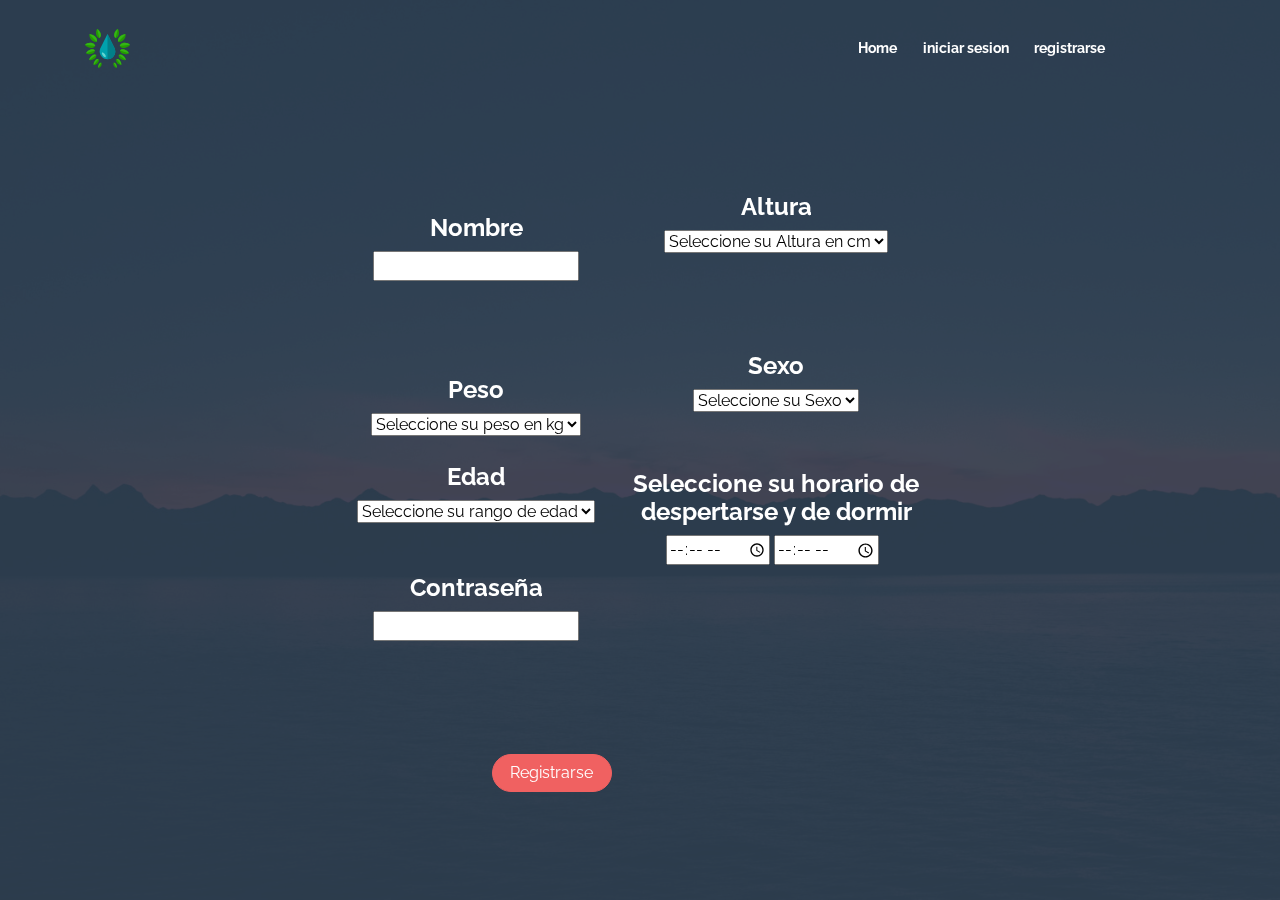
==== registrar.html @ 973de3b2 "Add files via upload" ====
<!DOCTYPE html>
<html lang="en">
<head>
	<meta charset="utf-8">
    <meta name="viewport" content="width=device-width, initial-scale=1, shrink-to-fit=no">
    <meta name="description" content="Start your development with Ollie landing page.">
    <meta name="author" content="Devcrud">
    <title>Registrarse</title>

    <!-- font icons -->
    <link rel="stylesheet" href="assets/vendors/themify-icons/css/themify-icons.css">
    
    <!-- owl carousel -->
    <link rel="stylesheet" href="assets/vendors/owl-carousel/css/owl.carousel.css">
    <link rel="stylesheet" href="assets/vendors/owl-carousel/css/owl.theme.default.css">

    <!-- Bootstrap + Ollie main styles -->
	<link rel="stylesheet" href="assets/css/ollie.css">

</head>
<body data-spy="scroll" data-target=".navbar" data-offset="40" id="home">

    <nav id="scrollspy" class="navbar navbar-light bg-light navbar-expand-lg fixed-top" data-spy="affix" data-offset-top="20">
        <div class="container">
            <a href="index.html" class="navbar-brand" href="#"><img src="assets/imgs/logo.svg" alt="" class="brand-img"></a>
            <button class="navbar-toggler" type="button" data-toggle="collapse" data-target="#navbarSupportedContent" aria-controls="navbarSupportedContent" aria-expanded="false" aria-label="Toggle navigation">
                <span class="navbar-toggler-icon"></span>
            </button>

            <div class="collapse navbar-collapse" id="navbarSupportedContent">
                <ul class="navbar-nav ml-auto">
                    <li class="nav-item">
                        <a class="nav-link" href="index.html">Home</a>
                    </li>
                    <li class="nav-item">
                        <a class="nav-link" href="login.html">iniciar sesion</a>
                    </li>
                    <li class="nav-item">
                        <a class="nav-link" href="registrar.html">registrarse</a>
                    </li>
                    <li class="nav-item">
                        <a class="nav-link" href="#testmonial"></a>
                    </li>
                    <li class="nav-item">
                        <a class="nav-link" href="#blog"></a>
                    </li>
                    <li class="nav-item">
                        <a class="nav-link" href="#contact"></a>
                    </li>
                </ul>
            </div>
        </div>
    </nav>


    <header id="home" class="header">
        <div class="overlay"></div>

        <div id="header-carousel" class="carousel slide carousel-fade" data-ride="carousel">  
            <div class="container">
                <div class="carousel-inner">
                    <div class="carousel-item active">
                        <div class="carousel-caption d-none d-md-block">
                            <form action="login.html">
                            <table width="600" border="0" align="center">
				<tbody>
					<tr>
					<td align="center"><h4>Nombre</h4>
					<input class="name" name="name" id="name" type="text"><br><br>&nbsp;</td>
					<td align="center"> <h4>Altura</h4>
                                    <select name="altura">
                                    <option disabled selected="">Seleccione su Altura en cm</option>
                                    <option>1</option>
                                    <option>2</option>
                                    <option>3</option>
                                    <option>4</option>
                                    <option>5</option>
                                    <option>6</option>
                                    <option>7</option>
                                    <option>8</option>
                                    <option>9</option>
                                    <option>10</option>
                                    <option>11</option>
                                    <option>12</option>
                                    <option>13</option>
                                    <option>14</option>
                                    <option>15</option>
                                    <option>16</option>
                                    <option>17</option>
                                    <option>18</option>
                                    <option>19</option>
                                    <option>20</option>
                                    <option>21</option>
                                    <option>22</option>
                                    <option>23</option>
                                    <option>24</option>
                                    <option>25</option>
                                    <option>26</option>
                                    <option>27</option>
                                    <option>28</option>
                                    <option>29</option>
                                    <option>30</option>
                                    <option>31</option>
                                    <option>32</option>
                                    <option>33</option>
                                    <option>34</option>
                                    <option>35</option>
                                    <option>36</option>
                                    <option>37</option>
                                    <option>38</option>
                                    <option>39</option>
                                    <option>40</option>
                                    <option>41</option>
                                    <option>42</option>
                                    <option>43</option>
                                    <option>44</option>
                                    <option>45</option>
                                    <option>46</option>
                                    <option>47</option>
                                    <option>48</option>
                                    <option>49</option>
                                    <option>50</option>
                                    <option>51</option>
                                    <option>52</option>
                                    <option>53</option>
                                    <option>54</option>
                                    <option>55</option>
                                    <option>56</option>
                                    <option>57</option>
                                    <option>58</option>
                                    <option>59</option>
                                    <option>60</option>
                                    <option>61</option>
                                    <option>62</option>
                                    <option>63</option>
                                    <option>64</option>
                                    <option>65</option>
                                    <option>66</option>
                                    <option>67</option>
                                    <option>68</option>
                                    <option>69</option>
                                    <option>70</option>
                                    <option>71</option>
                                    <option>72</option>
                                    <option>73</option>
                                    <option>74</option>
                                    <option>75</option>
                                    <option>76</option>
                                    <option>77</option>
                                    <option>78</option>
                                    <option>79</option>
                                    <option>80</option>
                                    <option>81</option>
                                    <option>82</option>
                                    <option>83</option>
                                    <option>84</option>
                                    <option>85</option>
                                    <option>86</option>
                                    <option>87</option>
                                    <option>88</option>
                                    <option>89</option>
                                    <option>90</option>
                                    <option>91</option>
                                    <option>92</option>
                                    <option>93</option>
                                    <option>94</option>
                                    <option>95</option>
                                    <option>96</option>
                                    <option>97</option>
                                    <option>98</option>
                                    <option>99</option>
                                    <option>100</option>
                                    <option>101</option>
                                    <option>102</option>
                                    <option>103</option>
                                    <option>104</option>
                                    <option>105</option>
                                    <option>106</option>
                                    <option>107</option>
                                    <option>108</option>
                                    <option>109</option>
                                    <option>110</option>
                                    <option>111</option>
                                    <option>112</option>
                                    <option>113</option>
                                    <option>114</option>
                                    <option>115</option>
                                    <option>116</option>
                                    <option>117</option>
                                    <option>118</option>
                                    <option>119</option>
                                    <option>120</option>
                                    <option>121</option>
                                    <option>122</option>
                                    <option>123</option>
                                    <option>124</option>
                                    <option>125</option>
                                    <option>126</option>
                                    <option>127</option>
                                    <option>128</option>
                                    <option>129</option>
                                    <option>130</option>
                                    <option>131</option>
                                    <option>132</option>
                                    <option>133</option>
                                    <option>134</option>
                                    <option>135</option>
                                    <option>136</option>
                                    <option>137</option>
                                    <option>138</option>
                                    <option>139</option>
                                    <option>140</option>
                                    <option>141</option>
                                    <option>142</option>
                                    <option>143</option>
                                    <option>144</option>
                                    <option>145</option>
                                    <option>146</option>
                                    <option>147</option>
                                    <option>148</option>
                                    <option>149</option>
                                    <option>150</option>
                                    <option>151</option>
                                    <option>152</option>
                                    <option>153</option>
                                    <option>154</option>
                                    <option>155</option>
                                    <option>156</option>
                                    <option>157</option>
                                    <option>158</option>
                                    <option>159</option>
                                    <option>160</option>
                                    <option>161</option>
                                    <option>162</option>
                                    <option>163</option>
                                    <option>164</option>
                                    <option>165</option>
                                    <option>166</option>
                                    <option>167</option>
                                    <option>168</option>
                                    <option>169</option>
                                    <option>170</option>
                                    <option>171</option>
                                    <option>172</option>
                                    <option>173</option>
                                    <option>174</option>
                                    <option>175</option>
                                    <option>176</option>
                                    <option>177</option>
                                    <option>178</option>
                                    <option>179</option>
                                    <option>180</option>
                                    <option>181</option>
                                    <option>182</option>
                                    <option>183</option>
                                    <option>184</option>
                                    <option>185</option>
                                    <option>186</option>
                                    <option>187</option>
                                    <option>188</option>
                                    <option>189</option>
                                    <option>190</option>
                                    <option>191</option>
                                    <option>192</option>
                                    <option>193</option>
                                    <option>194</option>
                                    <option>195</option>
                                    <option>196</option>
                                    <option>197</option>
                                    <option>198</option>
                                    <option>199</option>
                                    <option>200</option>
                                    <option>201</option>
                                    <option>202</option>
                                    <option>203</option>
                                    <option>204</option>
                                    <option>205</option>
                                    <option>206</option>
                                    <option>207</option>
                                    <option>208</option>
                                    <option>209</option>
                                    <option>210</option>
                                    <option>211</option>
                                    <option>212</option>
                                    <option>213</option>
                                    <option>214</option>
                                    <option>215</option>
                                    <option>216</option>
                                    <option>217</option>
                                    <option>218</option>
                                    <option>219</option>
                                    <option>220</option>
                                    <option>221</option>
                                    <option>222</option>
                                    <option>223</option>
                                    <option>224</option>
                                    <option>225</option>
                                    <option>226</option>
                                    <option>227</option>
                                    <option>228</option>
                                    <option>229</option>
                                    <option>230</option>
                                    <option>231</option>
                                    <option>232</option>
                                    <option>233</option>
                                    <option>234</option>
                                    <option>235</option>
                                    <option>236</option>
                                    <option>237</option>
                                    <option>238</option>
                                    <option>239</option>
                                    <option>240</option>
                                    <option>241</option>
                                    <option>242</option>
                                    <option>243</option>
                                    <option>244</option>
                                    <option>245</option>
                                    <option>246</option>
                                    <option>247</option>
                                    <option>248</option>
                                    <option>249</option>
                                    <option>250</option>
                                 </select>
                                     <br>
                                    <br><br><br> &nbsp;</td>
								</tr>
								<tr>
									<td align="center">
										<h4>Peso</h4>
                                    <select name="peso">
                                        <option disabled selected="">Seleccione su peso en kg</option>
                                        <option>1</option>
                                        <option>2</option>
                                        <option>3</option>
                                        <option>4</option>
                                        <option>5</option>
                                        <option>6</option>
                                        <option>7</option>
                                        <option>8</option>
                                        <option>9</option>
                                        <option>10</option>
                                        <option>11</option>
                                        <option>12</option>
                                        <option>13</option>
                                        <option>14</option>
                                        <option>15</option>
                                        <option>16</option>
                                        <option>17</option>
                                        <option>18</option>
                                        <option>19</option>
                                        <option>20</option>
                                        <option>21</option>
                                        <option>22</option>
                                        <option>23</option>
                                        <option>24</option>
                                        <option>25</option>
                                        <option>26</option>
                                        <option>27</option>
                                        <option>28</option>
                                        <option>29</option>
                                        <option>30</option>
                                        <option>31</option>
                                        <option>32</option>
                                        <option>33</option>
                                        <option>34</option>
                                        <option>35</option>
                                        <option>36</option>
                                        <option>37</option>
                                        <option>38</option>
                                        <option>39</option>
                                        <option>40</option>
                                        <option>41</option>
                                        <option>42</option>
                                        <option>43</option>
                                        <option>44</option>
                                        <option>45</option>
                                        <option>46</option>
                                        <option>47</option>
                                        <option>48</option>
                                        <option>49</option>
                                        <option>50</option>
                                        <option>51</option>
                                        <option>52</option>
                                        <option>53</option>
                                        <option>54</option>
                                        <option>55</option>
                                        <option>56</option>
                                        <option>57</option>
                                        <option>58</option>
                                        <option>59</option>
                                        <option>60</option>
                                        <option>61</option>
                                        <option>62</option>
                                        <option>63</option>
                                        <option>64</option>
                                        <option>65</option>
                                        <option>66</option>
                                        <option>67</option>
                                        <option>68</option>
                                        <option>69</option>
                                        <option>70</option>
                                        <option>71</option>
                                        <option>72</option>
                                        <option>73</option>
                                        <option>74</option>
                                        <option>75</option>
                                        <option>76</option>
                                        <option>77</option>
                                        <option>78</option>
                                        <option>79</option>
                                        <option>80</option>
                                        <option>81</option>
                                        <option>82</option>
                                        <option>83</option>
                                        <option>84</option>
                                        <option>85</option>
                                        <option>86</option>
                                        <option>87</option>
                                        <option>88</option>
                                        <option>89</option>
                                        <option>90</option>
                                        <option>91</option>
                                        <option>92</option>
                                        <option>93</option>
                                        <option>94</option>
                                        <option>95</option>
                                        <option>96</option>
                                        <option>97</option>
                                        <option>98</option>
                                        <option>99</option>
                                        <option>100</option>
                                        <option>101</option>
                                        <option>102</option>
                                        <option>103</option>
                                        <option>104</option>
                                        <option>105</option>
                                        <option>106</option>
                                        <option>107</option>
                                        <option>108</option>
                                        <option>109</option>
                                        <option>110</option>
                                        <option>111</option>
                                        <option>112</option>
                                        <option>113</option>
                                        <option>114</option>
                                        <option>115</option>
                                        <option>116</option>
                                        <option>117</option>
                                        <option>118</option>
                                        <option>119</option>
                                        <option>120</option>
                                        <option>121</option>
                                        <option>122</option>
                                        <option>123</option>
                                        <option>124</option>
                                        <option>125</option>
                                        <option>126</option>
                                        <option>127</option>
                                        <option>128</option>
                                        <option>129</option>
                                        <option>130</option>
                                        <option>131</option>
                                        <option>132</option>
                                        <option>133</option>
                                        <option>134</option>
                                        <option>135</option>
                                        <option>136</option>
                                        <option>137</option>
                                        <option>138</option>
                                        <option>139</option>
                                        <option>140</option>
                                        <option>141</option>
                                        <option>142</option>
                                        <option>143</option>
                                        <option>144</option>
                                        <option>145</option>
                                        <option>146</option>
                                        <option>147</option>
                                        <option>148</option>
                                        <option>149</option>
                                        <option>150</option>
                                        <option>151</option>
                                        <option>152</option>
                                        <option>153</option>
                                        <option>154</option>
                                        <option>155</option>
                                        <option>156</option>
                                        <option>157</option>
                                        <option>158</option>
                                        <option>159</option>
                                        <option>160</option>
                                        <option>161</option>
                                        <option>162</option>
                                        <option>163</option>
                                        <option>164</option>
                                        <option>165</option>
                                        <option>166</option>
                                        <option>167</option>
                                        <option>168</option>
                                        <option>169</option>
                                        <option>170</option>
                                        <option>171</option>
                                        <option>172</option>
                                        <option>173</option>
                                        <option>174</option>
                                        <option>175</option>
                                        <option>176</option>
                                        <option>177</option>
                                        <option>178</option>
                                        <option>179</option>
                                        <option>180</option>
                                        <option>181</option>
                                        <option>182</option>
                                        <option>183</option>
                                        <option>184</option>
                                        <option>185</option>
                                        <option>186</option>
                                        <option>187</option>
                                        <option>188</option>
                                        <option>189</option>
                                        <option>190</option>
                                        <option>191</option>
                                        <option>192</option>
                                        <option>193</option>
                                        <option>194</option>
                                        <option>195</option>
                                        <option>196</option>
                                        <option>197</option>
                                        <option>198</option>
                                        <option>199</option>
                                        <option>200</option>
                                        <option>201</option>
                                        <option>202</option>
                                        <option>203</option>
                                        <option>204</option>
                                        <option>205</option>
                                        <option>206</option>
                                        <option>207</option>
                                        <option>208</option>
                                        <option>209</option>
                                        <option>210</option>
                                        <option>211</option>
                                        <option>212</option>
                                        <option>213</option>
                                        <option>214</option>
                                        <option>215</option>
                                        <option>216</option>
                                        <option>217</option>
                                        <option>218</option>
                                        <option>219</option>
                                        <option>220</option>
                                        <option>221</option>
                                        <option>222</option>
                                        <option>223</option>
                                        <option>224</option>
                                        <option>225</option>
                                        <option>226</option>
                                        <option>227</option>
                                        <option>228</option>
                                        <option>229</option>
                                        <option>230</option>
                                        <option>231</option>
                                        <option>232</option>
                                        <option>233</option>
                                        <option>234</option>
                                        <option>235</option>
                                        <option>236</option>
                                        <option>237</option>
                                        <option>238</option>
                                        <option>239</option>
                                        <option>240</option>
                                        <option>241</option>
                                        <option>242</option>
                                        <option>243</option>
                                        <option>244</option>
                                        <option>245</option>
                                        <option>246</option>
                                        <option>247</option>
                                        <option>248</option>
                                        <option>249</option>
                                        <option>250</option>
                                    </select>
									</td>
								  <td align="center"><h4>Sexo</h4>
                                    <select name="sexo">
                                    <option disabled selected="">Seleccione su Sexo</option>
                                     <option>Hombre</option>
                                     <option>Mujer</option>
                                     </select>
                                    <br>
                                    <br> &nbsp;</td>
								</tr>
								<tr>
								  <td align="center"><h4>Edad</h4>
									<select name="edad">
										<option disabled selected="">Seleccione su rango de edad</option>
										<option>16</option>
										<option>17</option>
										<option>18</option>
										<option>19</option>
										<option>20</option>
										<option>21</option>
									</select><br><br>&nbsp;
									</td>
								  <td align="center"><h4>Seleccione su horario de <br> despertarse y de dormir</h4>
                                    <input  type="time" id="hora" >
                                    <input  type="time" id="hora" >
                                    &nbsp;</td>
								</tr>
								<tr>
								  <td align="center" >
									  <h4>Contraseña</h4>
                                    <input class="pass" name="pass" id="pass" type="pass">
                                    <br><br> 
									<br>
									<br>&nbsp;</td>
								</tr>
                                <tr>
                                    <td align="right"><a href="login.html"><input type="button" class="btn btn-primary btn-rounded" id="boton" type="submit" onclick="" value="Registrarse"></a></td>
                                </tr>
							  </tbody>
							</table>
                            </form>
                        </div>
                    </div>
                </div>
            </div>        
        </div>
    
        
	<!-- core  -->
    <script src="assets/vendors/jquery/jquery-3.4.1.js"></script>
    <script src="assets/vendors/bootstrap/bootstrap.bundle.js"></script>

    <!-- bootstrap 3 affix -->
	<script src="assets/vendors/bootstrap/bootstrap.affix.js"></script>
    
    <!-- Owl carousel  -->
    <script src="assets/vendors/owl-carousel/js/owl.carousel.js"></script>


    <!-- Ollie js -->
    <script src="assets/js/Ollie.js"></script>

</body>
</html>
---- assets/vendors/themify-icons/css/themify-icons.css ----
@font-face {
	font-family: 'themify';
	src:url("../fonts/themify.eot?-fvbane");
	src:url("../fonts/themify.eot?#iefix-fvbane") format("embedded-opentype"),
		url("../fonts/themify.woff?-fvbane") format("woff"),
		url("../fonts/themify.ttf?-fvbane") format("truetype"),
		url("../fonts/themify.svg?-fvbane#themify") format("svg");
	font-weight: normal;
	font-style: normal;
}

[class^="ti-"], [class*=" ti-"] {
	font-family: 'themify';
	speak: none;
	font-style: normal;
	font-weight: normal;
	font-variant: normal;
	text-transform: none;
	line-height: 1;

	/* Better Font Rendering =========== */
	-webkit-font-smoothing: antialiased;
	-moz-osx-font-smoothing: grayscale;
}

.ti-wand:before {
	content: "\e600";
}
.ti-volume:before {
	content: "\e601";
}
.ti-user:before {
	content: "\e602";
}
.ti-unlock:before {
	content: "\e603";
}
.ti-unlink:before {
	content: "\e604";
}
.ti-trash:before {
	content: "\e605";
}
.ti-thought:before {
	content: "\e606";
}
.ti-target:before {
	content: "\e607";
}
.ti-tag:before {
	content: "\e608";
}
.ti-tablet:before {
	content: "\e609";
}
.ti-star:before {
	content: "\e60a";
}
.ti-spray:before {
	content: "\e60b";
}
.ti-signal:before {
	content: "\e60c";
}
.ti-shopping-cart:before {
	content: "\e60d";
}
.ti-shopping-cart-full:before {
	content: "\e60e";
}
.ti-settings:before {
	content: "\e60f";
}
.ti-search:before {
	content: "\e610";
}
.ti-zoom-in:before {
	content: "\e611";
}
.ti-zoom-out:before {
	content: "\e612";
}
.ti-cut:before {
	content: "\e613";
}
.ti-ruler:before {
	content: "\e614";
}
.ti-ruler-pencil:before {
	content: "\e615";
}
.ti-ruler-alt:before {
	content: "\e616";
}
.ti-bookmark:before {
	content: "\e617";
}
.ti-bookmark-alt:before {
	content: "\e618";
}
.ti-reload:before {
	content: "\e619";
}
.ti-plus:before {
	content: "\e61a";
}
.ti-pin:before {
	content: "\e61b";
}
.ti-pencil:before {
	content: "\e61c";
}
.ti-pencil-alt:before {
	content: "\e61d";
}
.ti-paint-roller:before {
	content: "\e61e";
}
.ti-paint-bucket:before {
	content: "\e61f";
}
.ti-na:before {
	content: "\e620";
}
.ti-mobile:before {
	content: "\e621";
}
.ti-minus:before {
	content: "\e622";
}
.ti-medall:before {
	content: "\e623";
}
.ti-medall-alt:before {
	content: "\e624";
}
.ti-marker:before {
	content: "\e625";
}
.ti-marker-alt:before {
	content: "\e626";
}
.ti-arrow-up:before {
	content: "\e627";
}
.ti-arrow-right:before {
	content: "\e628";
}
.ti-arrow-left:before {
	content: "\e629";
}
.ti-arrow-down:before {
	content: "\e62a";
}
.ti-lock:before {
	content: "\e62b";
}
.ti-location-arrow:before {
	content: "\e62c";
}
.ti-link:before {
	content: "\e62d";
}
.ti-layout:before {
	content: "\e62e";
}
.ti-layers:before {
	content: "\e62f";
}
.ti-layers-alt:before {
	content: "\e630";
}
.ti-key:before {
	content: "\e631";
}
.ti-import:before {
	content: "\e632";
}
.ti-image:before {
	content: "\e633";
}
.ti-heart:before {
	content: "\e634";
}
.ti-heart-broken:before {
	content: "\e635";
}
.ti-hand-stop:before {
	content: "\e636";
}
.ti-hand-open:before {
	content: "\e637";
}
.ti-hand-drag:before {
	content: "\e638";
}
.ti-folder:before {
	content: "\e639";
}
.ti-flag:before {
	content: "\e63a";
}
.ti-flag-alt:before {
	content: "\e63b";
}
.ti-flag-alt-2:before {
	content: "\e63c";
}
.ti-eye:before {
	content: "\e63d";
}
.ti-export:before {
	content: "\e63e";
}
.ti-exchange-vertical:before {
	content: "\e63f";
}
.ti-desktop:before {
	content: "\e640";
}
.ti-cup:before {
	content: "\e641";
}
.ti-crown:before {
	content: "\e642";
}
.ti-comments:before {
	content: "\e643";
}
.ti-comment:before {
	content: "\e644";
}
.ti-comment-alt:before {
	content: "\e645";
}
.ti-close:before {
	content: "\e646";
}
.ti-clip:before {
	content: "\e647";
}
.ti-angle-up:before {
	content: "\e648";
}
.ti-angle-right:before {
	content: "\e649";
}
.ti-angle-left:before {
	content: "\e64a";
}
.ti-angle-down:before {
	content: "\e64b";
}
.ti-check:before {
	content: "\e64c";
}
.ti-check-box:before {
	content: "\e64d";
}
.ti-camera:before {
	content: "\e64e";
}
.ti-announcement:before {
	content: "\e64f";
}
.ti-brush:before {
	content: "\e650";
}
.ti-briefcase:before {
	content: "\e651";
}
.ti-bolt:before {
	content: "\e652";
}
.ti-bolt-alt:before {
	content: "\e653";
}
.ti-blackboard:before {
	content: "\e654";
}
.ti-bag:before {
	content: "\e655";
}
.ti-move:before {
	content: "\e656";
}
.ti-arrows-vertical:before {
	content: "\e657";
}
.ti-arrows-horizontal:before {
	content: "\e658";
}
.ti-fullscreen:before {
	content: "\e659";
}
.ti-arrow-top-right:before {
	content: "\e65a";
}
.ti-arrow-top-left:before {
	content: "\e65b";
}
.ti-arrow-circle-up:before {
	content: "\e65c";
}
.ti-arrow-circle-right:before {
	content: "\e65d";
}
.ti-arrow-circle-left:before {
	content: "\e65e";
}
.ti-arrow-circle-down:before {
	content: "\e65f";
}
.ti-angle-double-up:before {
	content: "\e660";
}
.ti-angle-double-right:before {
	content: "\e661";
}
.ti-angle-double-left:before {
	content: "\e662";
}
.ti-angle-double-down:before {
	content: "\e663";
}
.ti-zip:before {
	content: "\e664";
}
.ti-world:before {
	content: "\e665";
}
.ti-wheelchair:before {
	content: "\e666";
}
.ti-view-list:before {
	content: "\e667";
}
.ti-view-list-alt:before {
	content: "\e668";
}
.ti-view-grid:before {
	content: "\e669";
}
.ti-uppercase:before {
	content: "\e66a";
}
.ti-upload:before {
	content: "\e66b";
}
.ti-underline:before {
	content: "\e66c";
}
.ti-truck:before {
	content: "\e66d";
}
.ti-timer:before {
	content: "\e66e";
}
.ti-ticket:before {
	content: "\e66f";
}
.ti-thumb-up:before {
	content: "\e670";
}
.ti-thumb-down:before {
	content: "\e671";
}
.ti-text:before {
	content: "\e672";
}
.ti-stats-up:before {
	content: "\e673";
}
.ti-stats-down:before {
	content: "\e674";
}
.ti-split-v:before {
	content: "\e675";
}
.ti-split-h:before {
	content: "\e676";
}
.ti-smallcap:before {
	content: "\e677";
}
.ti-shine:before {
	content: "\e678";
}
.ti-shift-right:before {
	content: "\e679";
}
.ti-shift-left:before {
	content: "\e67a";
}
.ti-shield:before {
	content: "\e67b";
}
.ti-notepad:before {
	content: "\e67c";
}
.ti-server:before {
	content: "\e67d";
}
.ti-quote-right:before {
	content: "\e67e";
}
.ti-quote-left:before {
	content: "\e67f";
}
.ti-pulse:before {
	content: "\e680";
}
.ti-printer:before {
	content: "\e681";
}
.ti-power-off:before {
	content: "\e682";
}
.ti-plug:before {
	content: "\e683";
}
.ti-pie-chart:before {
	content: "\e684";
}
.ti-paragraph:before {
	content: "\e685";
}
.ti-panel:before {
	content: "\e686";
}
.ti-package:before {
	content: "\e687";
}
.ti-music:before {
	content: "\e688";
}
.ti-music-alt:before {
	content: "\e689";
}
.ti-mouse:before {
	content: "\e68a";
}
.ti-mouse-alt:before {
	content: "\e68b";
}
.ti-money:before {
	content: "\e68c";
}
.ti-microphone:before {
	content: "\e68d";
}
.ti-menu:before {
	content: "\e68e";
}
.ti-menu-alt:before {
	content: "\e68f";
}
.ti-map:before {
	content: "\e690";
}
.ti-map-alt:before {
	content: "\e691";
}
.ti-loop:before {
	content: "\e692";
}
.ti-location-pin:before {
	content: "\e693";
}
.ti-list:before {
	content: "\e694";
}
.ti-light-bulb:before {
	content: "\e695";
}
.ti-Italic:before {
	content: "\e696";
}
.ti-info:before {
	content: "\e697";
}
.ti-infinite:before {
	content: "\e698";
}
.ti-id-badge:before {
	content: "\e699";
}
.ti-hummer:before {
	content: "\e69a";
}
.ti-home:before {
	content: "\e69b";
}
.ti-help:before {
	content: "\e69c";
}
.ti-headphone:before {
	content: "\e69d";
}
.ti-harddrives:before {
	content: "\e69e";
}
.ti-harddrive:before {
	content: "\e69f";
}
.ti-gift:before {
	content: "\e6a0";
}
.ti-game:before {
	content: "\e6a1";
}
.ti-filter:before {
	content: "\e6a2";
}
.ti-files:before {
	content: "\e6a3";
}
.ti-file:before {
	content: "\e6a4";
}
.ti-eraser:before {
	content: "\e6a5";
}
.ti-envelope:before {
	content: "\e6a6";
}
.ti-download:before {
	content: "\e6a7";
}
.ti-direction:before {
	content: "\e6a8";
}
.ti-direction-alt:before {
	content: "\e6a9";
}
.ti-dashboard:before {
	content: "\e6aa";
}
.ti-control-stop:before {
	content: "\e6ab";
}
.ti-control-shuffle:before {
	content: "\e6ac";
}
.ti-control-play:before {
	content: "\e6ad";
}
.ti-control-pause:before {
	content: "\e6ae";
}
.ti-control-forward:before {
	content: "\e6af";
}
.ti-control-backward:before {
	content: "\e6b0";
}
.ti-cloud:before {
	content: "\e6b1";
}
.ti-cloud-up:before {
	content: "\e6b2";
}
.ti-cloud-down:before {
	content: "\e6b3";
}
.ti-clipboard:before {
	content: "\e6b4";
}
.ti-car:before {
	content: "\e6b5";
}
.ti-calendar:before {
	content: "\e6b6";
}
.ti-book:before {
	content: "\e6b7";
}
.ti-bell:before {
	content: "\e6b8";
}
.ti-basketball:before {
	content: "\e6b9";
}
.ti-bar-chart:before {
	content: "\e6ba";
}
.ti-bar-chart-alt:before {
	content: "\e6bb";
}
.ti-back-right:before {
	content: "\e6bc";
}
.ti-back-left:before {
	content: "\e6bd";
}
.ti-arrows-corner:before {
	content: "\e6be";
}
.ti-archive:before {
	content: "\e6bf";
}
.ti-anchor:before {
	content: "\e6c0";
}
.ti-align-right:before {
	content: "\e6c1";
}
.ti-align-left:before {
	content: "\e6c2";
}
.ti-align-justify:before {
	content: "\e6c3";
}
.ti-align-center:before {
	content: "\e6c4";
}
.ti-alert:before {
	content: "\e6c5";
}
.ti-alarm-clock:before {
	content: "\e6c6";
}
.ti-agenda:before {
	content: "\e6c7";
}
.ti-write:before {
	content: "\e6c8";
}
.ti-window:before {
	content: "\e6c9";
}
.ti-widgetized:before {
	content: "\e6ca";
}
.ti-widget:before {
	content: "\e6cb";
}
.ti-widget-alt:before {
	content: "\e6cc";
}
.ti-wallet:before {
	content: "\e6cd";
}
.ti-video-clapper:before {
	content: "\e6ce";
}
.ti-video-camera:before {
	content: "\e6cf";
}
.ti-vector:before {
	content: "\e6d0";
}
.ti-themify-logo:before {
	content: "\e6d1";
}
.ti-themify-favicon:before {
	content: "\e6d2";
}
.ti-themify-favicon-alt:before {
	content: "\e6d3";
}
.ti-support:before {
	content: "\e6d4";
}
.ti-stamp:before {
	content: "\e6d5";
}
.ti-split-v-alt:before {
	content: "\e6d6";
}
.ti-slice:before {
	content: "\e6d7";
}
.ti-shortcode:before {
	content: "\e6d8";
}
.ti-shift-right-alt:before {
	content: "\e6d9";
}
.ti-shift-left-alt:before {
	content: "\e6da";
}
.ti-ruler-alt-2:before {
	content: "\e6db";
}
.ti-receipt:before {
	content: "\e6dc";
}
.ti-pin2:before {
	content: "\e6dd";
}
.ti-pin-alt:before {
	content: "\e6de";
}
.ti-pencil-alt2:before {
	content: "\e6df";
}
.ti-palette:before {
	content: "\e6e0";
}
.ti-more:before {
	content: "\e6e1";
}
.ti-more-alt:before {
	content: "\e6e2";
}
.ti-microphone-alt:before {
	content: "\e6e3";
}
.ti-magnet:before {
	content: "\e6e4";
}
.ti-line-double:before {
	content: "\e6e5";
}
.ti-line-dotted:before {
	content: "\e6e6";
}
.ti-line-dashed:before {
	content: "\e6e7";
}
.ti-layout-width-full:before {
	content: "\e6e8";
}
.ti-layout-width-default:before {
	content: "\e6e9";
}
.ti-layout-width-default-alt:before {
	content: "\e6ea";
}
.ti-layout-tab:before {
	content: "\e6eb";
}
.ti-layout-tab-window:before {
	content: "\e6ec";
}
.ti-layout-tab-v:before {
	content: "\e6ed";
}
.ti-layout-tab-min:before {
	content: "\e6ee";
}
.ti-layout-slider:before {
	content: "\e6ef";
}
.ti-layout-slider-alt:before {
	content: "\e6f0";
}
.ti-layout-sidebar-right:before {
	content: "\e6f1";
}
.ti-layout-sidebar-none:before {
	content: "\e6f2";
}
.ti-layout-sidebar-left:before {
	content: "\e6f3";
}
.ti-layout-placeholder:before {
	content: "\e6f4";
}
.ti-layout-menu:before {
	content: "\e6f5";
}
.ti-layout-menu-v:before {
	content: "\e6f6";
}
.ti-layout-menu-separated:before {
	content: "\e6f7";
}
.ti-layout-menu-full:before {
	content: "\e6f8";
}
.ti-layout-media-right-alt:before {
	content: "\e6f9";
}
.ti-layout-media-right:before {
	content: "\e6fa";
}
.ti-layout-media-overlay:before {
	content: "\e6fb";
}
.ti-layout-media-overlay-alt:before {
	content: "\e6fc";
}
.ti-layout-media-overlay-alt-2:before {
	content: "\e6fd";
}
.ti-layout-media-left-alt:before {
	content: "\e6fe";
}
.ti-layout-media-left:before {
	content: "\e6ff";
}
.ti-layout-media-center-alt:before {
	content: "\e700";
}
.ti-layout-media-center:before {
	content: "\e701";
}
.ti-layout-list-thumb:before {
	content: "\e702";
}
.ti-layout-list-thumb-alt:before {
	content: "\e703";
}
.ti-layout-list-post:before {
	content: "\e704";
}
.ti-layout-list-large-image:before {
	content: "\e705";
}
.ti-layout-line-solid:before {
	content: "\e706";
}
.ti-layout-grid4:before {
	content: "\e707";
}
.ti-layout-grid3:before {
	content: "\e708";
}
.ti-layout-grid2:before {
	content: "\e709";
}
.ti-layout-grid2-thumb:before {
	content: "\e70a";
}
.ti-layout-cta-right:before {
	content: "\e70b";
}
.ti-layout-cta-left:before {
	content: "\e70c";
}
.ti-layout-cta-center:before {
	content: "\e70d";
}
.ti-layout-cta-btn-right:before {
	content: "\e70e";
}
.ti-layout-cta-btn-left:before {
	content: "\e70f";
}
.ti-layout-column4:before {
	content: "\e710";
}
.ti-layout-column3:before {
	content: "\e711";
}
.ti-layout-column2:before {
	content: "\e712";
}
.ti-layout-accordion-separated:before {
	content: "\e713";
}
.ti-layout-accordion-merged:before {
	content: "\e714";
}
.ti-layout-accordion-list:before {
	content: "\e715";
}
.ti-ink-pen:before {
	content: "\e716";
}
.ti-info-alt:before {
	content: "\e717";
}
.ti-help-alt:before {
	content: "\e718";
}
.ti-headphone-alt:before {
	content: "\e719";
}
.ti-hand-point-up:before {
	content: "\e71a";
}
.ti-hand-point-right:before {
	content: "\e71b";
}
.ti-hand-point-left:before {
	content: "\e71c";
}
.ti-hand-point-down:before {
	content: "\e71d";
}
.ti-gallery:before {
	content: "\e71e";
}
.ti-face-smile:before {
	content: "\e71f";
}
.ti-face-sad:before {
	content: "\e720";
}
.ti-credit-card:before {
	content: "\e721";
}
.ti-control-skip-forward:before {
	content: "\e722";
}
.ti-control-skip-backward:before {
	content: "\e723";
}
.ti-control-record:before {
	content: "\e724";
}
.ti-control-eject:before {
	content: "\e725";
}
.ti-comments-smiley:before {
	content: "\e726";
}
.ti-brush-alt:before {
	content: "\e727";
}
.ti-youtube:before {
	content: "\e728";
}
.ti-vimeo:before {
	content: "\e729";
}
.ti-twitter:before {
	content: "\e72a";
}
.ti-time:before {
	content: "\e72b";
}
.ti-tumblr:before {
	content: "\e72c";
}
.ti-skype:before {
	content: "\e72d";
}
.ti-share:before {
	content: "\e72e";
}
.ti-share-alt:before {
	content: "\e72f";
}
.ti-rocket:before {
	content: "\e730";
}
.ti-pinterest:before {
	content: "\e731";
}
.ti-new-window:before {
	content: "\e732";
}
.ti-microsoft:before {
	content: "\e733";
}
.ti-list-ol:before {
	content: "\e734";
}
.ti-linkedin:before {
	content: "\e735";
}
.ti-layout-sidebar-2:before {
	content: "\e736";
}
.ti-layout-grid4-alt:before {
	content: "\e737";
}
.ti-layout-grid3-alt:before {
	content: "\e738";
}
.ti-layout-grid2-alt:before {
	content: "\e739";
}
.ti-layout-column4-alt:before {
	content: "\e73a";
}
.ti-layout-column3-alt:before {
	content: "\e73b";
}
.ti-layout-column2-alt:before {
	content: "\e73c";
}
.ti-instagram:before {
	content: "\e73d";
}
.ti-google:before {
	content: "\e73e";
}
.ti-github:before {
	content: "\e73f";
}
.ti-flickr:before {
	content: "\e740";
}
.ti-facebook:before {
	content: "\e741";
}
.ti-dropbox:before {
	content: "\e742";
}
.ti-dribbble:before {
	content: "\e743";
}
.ti-apple:before {
	content: "\e744";
}
.ti-android:before {
	content: "\e745";
}
.ti-save:before {
	content: "\e746";
}
.ti-save-alt:before {
	content: "\e747";
}
.ti-yahoo:before {
	content: "\e748";
}
.ti-wordpress:before {
	content: "\e749";
}
.ti-vimeo-alt:before {
	content: "\e74a";
}
.ti-twitter-alt:before {
	content: "\e74b";
}
.ti-tumblr-alt:before {
	content: "\e74c";
}
.ti-trello:before {
	content: "\e74d";
}
.ti-stack-overflow:before {
	content: "\e74e";
}
.ti-soundcloud:before {
	content: "\e74f";
}
.ti-sharethis:before {
	content: "\e750";
}
.ti-sharethis-alt:before {
	content: "\e751";
}
.ti-reddit:before {
	content: "\e752";
}
.ti-pinterest-alt:before {
	content: "\e753";
}
.ti-microsoft-alt:before {
	content: "\e754";
}
.ti-linux:before {
	content: "\e755";
}
.ti-jsfiddle:before {
	content: "\e756";
}
.ti-joomla:before {
	content: "\e757";
}
.ti-html5:before {
	content: "\e758";
}
.ti-flickr-alt:before {
	content: "\e759";
}
.ti-email:before {
	content: "\e75a";
}
.ti-drupal:before {
	content: "\e75b";
}
.ti-dropbox-alt:before {
	content: "\e75c";
}
.ti-css3:before {
	content: "\e75d";
}
.ti-rss:before {
	content: "\e75e";
}
.ti-rss-alt:before {
	content: "\e75f";
}
---- assets/css/ollie.css ----
@charset "UTF-8";

@import url("https://fonts.googleapis.com/css?family=Raleway:100,100i,200,200i,400,400i,700,700i,900,900i");
:root {
  --blue: #007bff;
  --indigo: #6610f2;
  --purple: #6f42c1;
  --pink: #eb5175;
  --red: #FD5D93;
  --orange: #f06161;
  --yellow: #ffc107;
  --green: #00F2C3;
  --teal: #20c997;
  --cyan: #17a2b8;
  --white: #fff;
  --gray: #6c757d;
  --gray-dark: #343a40;
  --primary: #f06161;
  --secondary: #6c757d;
  --success: #00F2C3;
  --info: #17a2b8;
  --warning: #ffc107;
  --danger: #FD5D93;
  --light: #f8f9fa;
  --dark: #343a40;
  --breakpoint-xs: 0;
  --breakpoint-sm: 576px;
  --breakpoint-md: 768px;
  --breakpoint-lg: 992px;
  --breakpoint-xl: 1200px;
  --font-family-sans-serif: "Raleway", sans-serif;
  --font-family-monospace: SFMono-Regular, Menlo, Monaco, Consolas, "Liberation Mono", "Courier New", monospace;
}

*,
*::before,
*::after {
  box-sizing: border-box;
}


html {
  font-family: sans-serif;
  line-height: 1.15;
  -webkit-text-size-adjust: 100%;
  -webkit-tap-highlight-color: rgba(0, 0, 0, 0);
}

article, aside, figcaption, figure, footer, header, hgroup, main, nav, section {
  display: block;
}

body {
  margin: 0;
  font-family: "Raleway", sans-serif;
  font-size: 1rem;
  font-weight: 400;
  line-height: 1.5;
  color: #212529;
  text-align: left;
  background-color: #fff;
}

[tabindex="-1"]:focus {
  outline: 0 !important;
}

hr {
  box-sizing: content-box;
  height: 0;
  overflow: visible;
}

h1, h2, h3, h4, h5, h6 {
  margin-top: 0;
  margin-bottom: 0.5rem;
}


p {
  margin-top: 0;
  margin-bottom: 1rem;
}

abbr[title],
abbr[data-original-title] {
  text-decoration: underline;
  -webkit-text-decoration: underline dotted;
          text-decoration: underline dotted;
  cursor: help;
  border-bottom: 0;
  -webkit-text-decoration-skip-ink: none;
          text-decoration-skip-ink: none;
}

address {
  margin-bottom: 1rem;
  font-style: normal;
  line-height: inherit;
}
button{
  text-align-last: center;
}

ol,
ul,
dl {
  margin-top: 0;
  margin-bottom: 1rem;
}

ol ol,
ul ul,
ol ul,
ul ol {
  margin-bottom: 0;
}

dt {
  font-weight: 700;
}

dd {
  margin-bottom: .5rem;
  margin-left: 0;
}

blockquote {
  margin: 0 0 1rem;
}

b,
strong {
  font-weight: bolder;
}

small {
  font-size: 80%;
}

sub,
sup {
  position: relative;
  font-size: 75%;
  line-height: 0;
  vertical-align: baseline;
}

sub {
  bottom: -.25em;
}

sup {
  top: -.5em;
}

a {
  color: #f06161;
  text-decoration: none;
  background-color: transparent;
}

a:hover {
  color: #e91b1b;
  text-decoration: none;
}

a:not([href]):not([tabindex]) {
  color: inherit;
  text-decoration: none;
}

a:not([href]):not([tabindex]):hover, a:not([href]):not([tabindex]):focus {
  color: inherit;
  text-decoration: none;
}

a:not([href]):not([tabindex]):focus {
  outline: 0;
}

pre,
code,
kbd,
samp {
  font-family: SFMono-Regular, Menlo, Monaco, Consolas, "Liberation Mono", "Courier New", monospace;
  font-size: 1em;
}

pre {
  margin-top: 0;
  margin-bottom: 1rem;
  overflow: auto;
}

figure {
  margin: 0 0 1rem;
}

img {
  vertical-align: middle;
  border-style: none;
}

svg {
  overflow: hidden;
  vertical-align: middle;
}

table {
  border-collapse: collapse;
}

caption {
  padding-top: 0.75rem;
  padding-bottom: 0.75rem;
  color: #6c757d;
  text-align: left;
  caption-side: bottom;
}

th {
  text-align: inherit;
}

label {
  display: inline-block;
  margin-bottom: 0.5rem;
}

button {
  border-radius: 0;
}

button:focus {
  outline: 1px dotted;
  outline: 5px auto -webkit-focus-ring-color;
}

input,
button,
select,
optgroup,
textarea {
  margin: 0;
  font-family: inherit;
  font-size: inherit;
  line-height: inherit;

}

button,
input {
  overflow: visible;
}

button,
select {
  text-transform: none;
}

select {
  word-wrap: normal;
}

button,
[type="button"],
[type="reset"],
[type="submit"] {
  -webkit-appearance: button;
}

button:not(:disabled),
[type="button"]:not(:disabled),
[type="reset"]:not(:disabled),
[type="submit"]:not(:disabled) {
  cursor: pointer;
}

button::-moz-focus-inner,
[type="button"]::-moz-focus-inner,
[type="reset"]::-moz-focus-inner,
[type="submit"]::-moz-focus-inner {
  padding: 0;
  border-style: none;
}

input[type="radio"],
input[type="checkbox"] {
  box-sizing: border-box;
  padding: 0;
}

input[type="date"],
input[type="time"],
input[type="datetime-local"],
input[type="month"] {
  -webkit-appearance: listbox;
}

textarea {
  overflow: auto;
  resize: vertical;
}

fieldset {
  min-width: 0;
  padding: 0;
  margin: 0;
  border: 0;
}

legend {
  display: block;
  width: 100%;
  max-width: 100%;
  padding: 0;
  margin-bottom: .5rem;
  font-size: 1.5rem;
  line-height: inherit;
  color: inherit;
  white-space: normal;
}

progress {
  vertical-align: baseline;
}

[type="number"]::-webkit-inner-spin-button,
[type="number"]::-webkit-outer-spin-button {
  height: auto;
}

[type="search"] {
  outline-offset: -2px;
  -webkit-appearance: none;
}

[type="search"]::-webkit-search-decoration {
  -webkit-appearance: none;
}

::-webkit-file-upload-button {
  font: inherit;
  -webkit-appearance: button;
}

output {
  display: inline-block;
}

summary {
  display: list-item;
  cursor: pointer;
}

template {
  display: none;
}

[hidden] {
  display: none !important;
}

h1, h2, h3, h4, h5, h6,
.h1, .h2, .h3, .h4, .h5, .h6 {
  margin-bottom: 0.5rem;
  font-weight: 500;
  line-height: 1.2;
}

h1, .h1 {
  font-size: 2.5rem;
}

h2, .h2 {
  font-size: 2rem;
}

h3, .h3 {
  font-size: 1.75rem;
}

h4, .h4 {
  font-size: 1.5rem;
}

h5, .h5 {
  font-size: 1.25rem;
}

h6, .h6 {
  font-size: 1rem;
}

.lead {
  font-size: 1.25rem;
  font-weight: 300;
}

.display-1 {
  font-size: 6rem;
  font-weight: 300;
  line-height: 1.2;
}

.display-2 {
  font-size: 5.5rem;
  font-weight: 300;
  line-height: 1.2;
}

.display-3 {
  font-size: 4.5rem;
  font-weight: 300;
  line-height: 1.2;
}

.display-4 {
  font-size: 3.5rem;
  font-weight: 300;
  line-height: 1.2;
}

hr {
  margin-top: 1rem;
  margin-bottom: 1rem;
  border: 0;
  border-top: 1px solid rgba(0, 0, 0, 0.1);
}

small,
.small {
  font-size: 80%;
  font-weight: 400;
}

mark,
.mark {
  padding: 0.2em;
  background-color: #fcf8e3;
}

.list-unstyled {
  padding-left: 0;
  list-style: none;
}

.list-inline {
  padding-left: 0;
  list-style: none;
}

.list-inline-item {
  display: inline-block;
}

.list-inline-item:not(:last-child) {
  margin-right: 0.5rem;
}

.initialism {
  font-size: 90%;
  text-transform: uppercase;
}

.blockquote {
  margin-bottom: 1rem;
  font-size: 1.25rem;
}

.blockquote-footer {
  display: block;
  font-size: 80%;
  color: #6c757d;
}

.blockquote-footer::before {
  content: "\2014\00A0";
}

.img-fluid {
  max-width: 100%;
  height: auto;
}

.img-thumbnail {
  padding: 0.25rem;
  background-color: #fff;
  border: 1px solid #dee2e6;
  border-radius: 0.25rem;
  max-width: 100%;
  height: auto;
}

.figure {
  display: inline-block;
}

.figure-img {
  margin-bottom: 0.5rem;
  line-height: 1;
}

.figure-caption {
  font-size: 90%;
  color: #6c757d;
}

code {
  font-size: 87.5%;
  color: #eb5175;
  word-break: break-word;
}

a > code {
  color: inherit;
}

kbd {
  padding: 0.2rem 0.4rem;
  font-size: 87.5%;
  color: #fff;
  background-color: #212529;
  border-radius: 0.2rem;
}

kbd kbd {
  padding: 0;
  font-size: 100%;
  font-weight: 700;
}

pre {
  display: block;
  font-size: 87.5%;
  color: #212529;
}

pre code {
  font-size: inherit;
  color: inherit;
  word-break: normal;
}

.pre-scrollable {
  max-height: 340px;
  overflow-y: scroll;
}

.container {
  width: 100%;
  padding-right: 15px;
  padding-left: 15px;
  margin-right: auto;
  margin-left: auto;
}

@media (min-width: 576px) {
  .container {
    max-width: 540px;
  }
}

@media (min-width: 768px) {
  .container {
    max-width: 720px;
  }
}

@media (min-width: 992px) {
  .container {
    max-width: 960px;
  }
}

@media (min-width: 1200px) {
  .container {
    max-width: 1140px;
  }
}

.container-fluid {
  width: 100%;
  padding-right: 15px;
  padding-left: 15px;
  margin-right: auto;
  margin-left: auto;
}

.row {
  display: -webkit-box;
  display: -webkit-flex;
  display: -ms-flexbox;
  display: flex;
  -webkit-flex-wrap: wrap;
      -ms-flex-wrap: wrap;
          flex-wrap: wrap;
  margin-right: -15px;
  margin-left: -15px;
}

.no-gutters {
  margin-right: 0;
  margin-left: 0;
}

.no-gutters > .col,
.no-gutters > [class*="col-"] {
  padding-right: 0;
  padding-left: 0;
}

.col-1, .col-2, .col-3, .col-4, .col-5, .col-6, .col-7, .col-8, .col-9, .col-10, .col-11, .col-12, .col,
.col-auto, .col-sm-1, .col-sm-2, .col-sm-3, .col-sm-4, .col-sm-5, .col-sm-6, .col-sm-7, .col-sm-8, .col-sm-9, .col-sm-10, .col-sm-11, .col-sm-12, .col-sm,
.col-sm-auto, .col-md-1, .col-md-2, .col-md-3, .col-md-4, .col-md-5, .col-md-6, .col-md-7, .col-md-8, .col-md-9, .col-md-10, .col-md-11, .col-md-12, .col-md,
.col-md-auto, .col-lg-1, .col-lg-2, .col-lg-3, .col-lg-4, .col-lg-5, .col-lg-6, .col-lg-7, .col-lg-8, .col-lg-9, .col-lg-10, .col-lg-11, .col-lg-12, .col-lg,
.col-lg-auto, .col-xl-1, .col-xl-2, .col-xl-3, .col-xl-4, .col-xl-5, .col-xl-6, .col-xl-7, .col-xl-8, .col-xl-9, .col-xl-10, .col-xl-11, .col-xl-12, .col-xl,
.col-xl-auto {
  position: relative;
  width: 100%;
  padding-right: 15px;
  padding-left: 15px;
}

.col {
  -webkit-flex-basis: 0;
      -ms-flex-preferred-size: 0;
          flex-basis: 0;
  -webkit-box-flex: 1;
  -webkit-flex-grow: 1;
      -ms-flex-positive: 1;
          flex-grow: 1;
  max-width: 100%;
}

.col-auto {
  -webkit-box-flex: 0;
  -webkit-flex: 0 0 auto;
      -ms-flex: 0 0 auto;
          flex: 0 0 auto;
  width: auto;
  max-width: 100%;
}

.col-1 {
  -webkit-box-flex: 0;
  -webkit-flex: 0 0 8.33333%;
      -ms-flex: 0 0 8.33333%;
          flex: 0 0 8.33333%;
  max-width: 8.33333%;
}

.col-2 {
  -webkit-box-flex: 0;
  -webkit-flex: 0 0 16.66667%;
      -ms-flex: 0 0 16.66667%;
          flex: 0 0 16.66667%;
  max-width: 16.66667%;
}

.col-3 {
  -webkit-box-flex: 0;
  -webkit-flex: 0 0 25%;
      -ms-flex: 0 0 25%;
          flex: 0 0 25%;
  max-width: 25%;
}

.col-4 {
  -webkit-box-flex: 0;
  -webkit-flex: 0 0 33.33333%;
      -ms-flex: 0 0 33.33333%;
          flex: 0 0 33.33333%;
  max-width: 33.33333%;
}

.col-5 {
  -webkit-box-flex: 0;
  -webkit-flex: 0 0 41.66667%;
      -ms-flex: 0 0 41.66667%;
          flex: 0 0 41.66667%;
  max-width: 41.66667%;
}

.col-6 {
  -webkit-box-flex: 0;
  -webkit-flex: 0 0 50%;
      -ms-flex: 0 0 50%;
          flex: 0 0 50%;
  max-width: 50%;
}

.col-7 {
  -webkit-box-flex: 0;
  -webkit-flex: 0 0 58.33333%;
      -ms-flex: 0 0 58.33333%;
          flex: 0 0 58.33333%;
  max-width: 58.33333%;
}

.col-8 {
  -webkit-box-flex: 0;
  -webkit-flex: 0 0 66.66667%;
      -ms-flex: 0 0 66.66667%;
          flex: 0 0 66.66667%;
  max-width: 66.66667%;
}

.col-9 {
  -webkit-box-flex: 0;
  -webkit-flex: 0 0 75%;
      -ms-flex: 0 0 75%;
          flex: 0 0 75%;
  max-width: 75%;
}

.col-10 {
  -webkit-box-flex: 0;
  -webkit-flex: 0 0 83.33333%;
      -ms-flex: 0 0 83.33333%;
          flex: 0 0 83.33333%;
  max-width: 83.33333%;
}

.col-11 {
  -webkit-box-flex: 0;
  -webkit-flex: 0 0 91.66667%;
      -ms-flex: 0 0 91.66667%;
          flex: 0 0 91.66667%;
  max-width: 91.66667%;
}

.col-12 {
  -webkit-box-flex: 0;
  -webkit-flex: 0 0 100%;
      -ms-flex: 0 0 100%;
          flex: 0 0 100%;
  max-width: 100%;
}

.order-first {
  -webkit-box-ordinal-group: 0;
  -webkit-order: -1;
      -ms-flex-order: -1;
          order: -1;
}

.order-last {
  -webkit-box-ordinal-group: 14;
  -webkit-order: 13;
      -ms-flex-order: 13;
          order: 13;
}

.order-0 {
  -webkit-box-ordinal-group: 1;
  -webkit-order: 0;
      -ms-flex-order: 0;
          order: 0;
}

.order-1 {
  -webkit-box-ordinal-group: 2;
  -webkit-order: 1;
      -ms-flex-order: 1;
          order: 1;
}

.order-2 {
  -webkit-box-ordinal-group: 3;
  -webkit-order: 2;
      -ms-flex-order: 2;
          order: 2;
}

.order-3 {
  -webkit-box-ordinal-group: 4;
  -webkit-order: 3;
      -ms-flex-order: 3;
          order: 3;
}

.order-4 {
  -webkit-box-ordinal-group: 5;
  -webkit-order: 4;
      -ms-flex-order: 4;
          order: 4;
}

.order-5 {
  -webkit-box-ordinal-group: 6;
  -webkit-order: 5;
      -ms-flex-order: 5;
          order: 5;
}

.order-6 {
  -webkit-box-ordinal-group: 7;
  -webkit-order: 6;
      -ms-flex-order: 6;
          order: 6;
}

.order-7 {
  -webkit-box-ordinal-group: 8;
  -webkit-order: 7;
      -ms-flex-order: 7;
          order: 7;
}

.order-8 {
  -webkit-box-ordinal-group: 9;
  -webkit-order: 8;
      -ms-flex-order: 8;
          order: 8;
}

.order-9 {
  -webkit-box-ordinal-group: 10;
  -webkit-order: 9;
      -ms-flex-order: 9;
          order: 9;
}

.order-10 {
  -webkit-box-ordinal-group: 11;
  -webkit-order: 10;
      -ms-flex-order: 10;
          order: 10;
}

.order-11 {
  -webkit-box-ordinal-group: 12;
  -webkit-order: 11;
      -ms-flex-order: 11;
          order: 11;
}

.order-12 {
  -webkit-box-ordinal-group: 13;
  -webkit-order: 12;
      -ms-flex-order: 12;
          order: 12;
}

.offset-1 {
  margin-left: 8.33333%;
}

.offset-2 {
  margin-left: 16.66667%;
}

.offset-3 {
  margin-left: 25%;
}

.offset-4 {
  margin-left: 33.33333%;
}

.offset-5 {
  margin-left: 41.66667%;
}

.offset-6 {
  margin-left: 50%;
}

.offset-7 {
  margin-left: 58.33333%;
}

.offset-8 {
  margin-left: 66.66667%;
}

.offset-9 {
  margin-left: 75%;
}

.offset-10 {
  margin-left: 83.33333%;
}

.offset-11 {
  margin-left: 91.66667%;
}

@media (min-width: 576px) {
  .col-sm {
    -webkit-flex-basis: 0;
        -ms-flex-preferred-size: 0;
            flex-basis: 0;
    -webkit-box-flex: 1;
    -webkit-flex-grow: 1;
        -ms-flex-positive: 1;
            flex-grow: 1;
    max-width: 100%;
  }
  .col-sm-auto {
    -webkit-box-flex: 0;
    -webkit-flex: 0 0 auto;
        -ms-flex: 0 0 auto;
            flex: 0 0 auto;
    width: auto;
    max-width: 100%;
  }
  .col-sm-1 {
    -webkit-box-flex: 0;
    -webkit-flex: 0 0 8.33333%;
        -ms-flex: 0 0 8.33333%;
            flex: 0 0 8.33333%;
    max-width: 8.33333%;
  }
  .col-sm-2 {
    -webkit-box-flex: 0;
    -webkit-flex: 0 0 16.66667%;
        -ms-flex: 0 0 16.66667%;
            flex: 0 0 16.66667%;
    max-width: 16.66667%;
  }
  .col-sm-3 {
    -webkit-box-flex: 0;
    -webkit-flex: 0 0 25%;
        -ms-flex: 0 0 25%;
            flex: 0 0 25%;
    max-width: 25%;
  }
  .col-sm-4 {
    -webkit-box-flex: 0;
    -webkit-flex: 0 0 33.33333%;
        -ms-flex: 0 0 33.33333%;
            flex: 0 0 33.33333%;
    max-width: 33.33333%;
  }
  .col-sm-5 {
    -webkit-box-flex: 0;
    -webkit-flex: 0 0 41.66667%;
        -ms-flex: 0 0 41.66667%;
            flex: 0 0 41.66667%;
    max-width: 41.66667%;
  }
  .col-sm-6 {
    -webkit-box-flex: 0;
    -webkit-flex: 0 0 50%;
        -ms-flex: 0 0 50%;
            flex: 0 0 50%;
    max-width: 50%;
  }
  .col-sm-7 {
    -webkit-box-flex: 0;
    -webkit-flex: 0 0 58.33333%;
        -ms-flex: 0 0 58.33333%;
            flex: 0 0 58.33333%;
    max-width: 58.33333%;
  }
  .col-sm-8 {
    -webkit-box-flex: 0;
    -webkit-flex: 0 0 66.66667%;
        -ms-flex: 0 0 66.66667%;
            flex: 0 0 66.66667%;
    max-width: 66.66667%;
  }
  .col-sm-9 {
    -webkit-box-flex: 0;
    -webkit-flex: 0 0 75%;
        -ms-flex: 0 0 75%;
            flex: 0 0 75%;
    max-width: 75%;
  }
  .col-sm-10 {
    -webkit-box-flex: 0;
    -webkit-flex: 0 0 83.33333%;
        -ms-flex: 0 0 83.33333%;
            flex: 0 0 83.33333%;
    max-width: 83.33333%;
  }
  .col-sm-11 {
    -webkit-box-flex: 0;
    -webkit-flex: 0 0 91.66667%;
        -ms-flex: 0 0 91.66667%;
            flex: 0 0 91.66667%;
    max-width: 91.66667%;
  }
  .col-sm-12 {
    -webkit-box-flex: 0;
    -webkit-flex: 0 0 100%;
        -ms-flex: 0 0 100%;
            flex: 0 0 100%;
    max-width: 100%;
  }
  .order-sm-first {
    -webkit-box-ordinal-group: 0;
    -webkit-order: -1;
        -ms-flex-order: -1;
            order: -1;
  }
  .order-sm-last {
    -webkit-box-ordinal-group: 14;
    -webkit-order: 13;
        -ms-flex-order: 13;
            order: 13;
  }
  .order-sm-0 {
    -webkit-box-ordinal-group: 1;
    -webkit-order: 0;
        -ms-flex-order: 0;
            order: 0;
  }
  .order-sm-1 {
    -webkit-box-ordinal-group: 2;
    -webkit-order: 1;
        -ms-flex-order: 1;
            order: 1;
  }
  .order-sm-2 {
    -webkit-box-ordinal-group: 3;
    -webkit-order: 2;
        -ms-flex-order: 2;
            order: 2;
  }
  .order-sm-3 {
    -webkit-box-ordinal-group: 4;
    -webkit-order: 3;
        -ms-flex-order: 3;
            order: 3;
  }
  .order-sm-4 {
    -webkit-box-ordinal-group: 5;
    -webkit-order: 4;
        -ms-flex-order: 4;
            order: 4;
  }
  .order-sm-5 {
    -webkit-box-ordinal-group: 6;
    -webkit-order: 5;
        -ms-flex-order: 5;
            order: 5;
  }
  .order-sm-6 {
    -webkit-box-ordinal-group: 7;
    -webkit-order: 6;
        -ms-flex-order: 6;
            order: 6;
  }
  .order-sm-7 {
    -webkit-box-ordinal-group: 8;
    -webkit-order: 7;
        -ms-flex-order: 7;
            order: 7;
  }
  .order-sm-8 {
    -webkit-box-ordinal-group: 9;
    -webkit-order: 8;
        -ms-flex-order: 8;
            order: 8;
  }
  .order-sm-9 {
    -webkit-box-ordinal-group: 10;
    -webkit-order: 9;
        -ms-flex-order: 9;
            order: 9;
  }
  .order-sm-10 {
    -webkit-box-ordinal-group: 11;
    -webkit-order: 10;
        -ms-flex-order: 10;
            order: 10;
  }
  .order-sm-11 {
    -webkit-box-ordinal-group: 12;
    -webkit-order: 11;
        -ms-flex-order: 11;
            order: 11;
  }
  .order-sm-12 {
    -webkit-box-ordinal-group: 13;
    -webkit-order: 12;
        -ms-flex-order: 12;
            order: 12;
  }
  .offset-sm-0 {
    margin-left: 0;
  }
  .offset-sm-1 {
    margin-left: 8.33333%;
  }
  .offset-sm-2 {
    margin-left: 16.66667%;
  }
  .offset-sm-3 {
    margin-left: 25%;
  }
  .offset-sm-4 {
    margin-left: 33.33333%;
  }
  .offset-sm-5 {
    margin-left: 41.66667%;
  }
  .offset-sm-6 {
    margin-left: 50%;
  }
  .offset-sm-7 {
    margin-left: 58.33333%;
  }
  .offset-sm-8 {
    margin-left: 66.66667%;
  }
  .offset-sm-9 {
    margin-left: 75%;
  }
  .offset-sm-10 {
    margin-left: 83.33333%;
  }
  .offset-sm-11 {
    margin-left: 91.66667%;
  }
}

@media (min-width: 768px) {
  .col-md {
    -webkit-flex-basis: 0;
        -ms-flex-preferred-size: 0;
            flex-basis: 0;
    -webkit-box-flex: 1;
    -webkit-flex-grow: 1;
        -ms-flex-positive: 1;
            flex-grow: 1;
    max-width: 100%;
  }
  .col-md-auto {
    -webkit-box-flex: 0;
    -webkit-flex: 0 0 auto;
        -ms-flex: 0 0 auto;
            flex: 0 0 auto;
    width: auto;
    max-width: 100%;
  }
  .col-md-1 {
    -webkit-box-flex: 0;
    -webkit-flex: 0 0 8.33333%;
        -ms-flex: 0 0 8.33333%;
            flex: 0 0 8.33333%;
    max-width: 8.33333%;
  }
  .col-md-2 {
    -webkit-box-flex: 0;
    -webkit-flex: 0 0 16.66667%;
        -ms-flex: 0 0 16.66667%;
            flex: 0 0 16.66667%;
    max-width: 16.66667%;
  }
  .col-md-3 {
    -webkit-box-flex: 0;
    -webkit-flex: 0 0 25%;
        -ms-flex: 0 0 25%;
            flex: 0 0 25%;
    max-width: 25%;
  }
  .col-md-4 {
    -webkit-box-flex: 0;
    -webkit-flex: 0 0 33.33333%;
        -ms-flex: 0 0 33.33333%;
            flex: 0 0 33.33333%;
    max-width: 33.33333%;
  }
  .col-md-5 {
    -webkit-box-flex: 0;
    -webkit-flex: 0 0 41.66667%;
        -ms-flex: 0 0 41.66667%;
            flex: 0 0 41.66667%;
    max-width: 41.66667%;
  }
  .col-md-6 {
    -webkit-box-flex: 0;
    -webkit-flex: 0 0 50%;
        -ms-flex: 0 0 50%;
            flex: 0 0 50%;
    max-width: 50%;
  }
  .col-md-7 {
    -webkit-box-flex: 0;
    -webkit-flex: 0 0 58.33333%;
        -ms-flex: 0 0 58.33333%;
            flex: 0 0 58.33333%;
    max-width: 58.33333%;
  }
  .col-md-8 {
    -webkit-box-flex: 0;
    -webkit-flex: 0 0 66.66667%;
        -ms-flex: 0 0 66.66667%;
            flex: 0 0 66.66667%;
    max-width: 66.66667%;
  }
  .col-md-9 {
    -webkit-box-flex: 0;
    -webkit-flex: 0 0 75%;
        -ms-flex: 0 0 75%;
            flex: 0 0 75%;
    max-width: 75%;
  }
  .col-md-10 {
    -webkit-box-flex: 0;
    -webkit-flex: 0 0 83.33333%;
        -ms-flex: 0 0 83.33333%;
            flex: 0 0 83.33333%;
    max-width: 83.33333%;
  }
  .col-md-11 {
    -webkit-box-flex: 0;
    -webkit-flex: 0 0 91.66667%;
        -ms-flex: 0 0 91.66667%;
            flex: 0 0 91.66667%;
    max-width: 91.66667%;
  }
  .col-md-12 {
    -webkit-box-flex: 0;
    -webkit-flex: 0 0 100%;
        -ms-flex: 0 0 100%;
            flex: 0 0 100%;
    max-width: 100%;
  }
  .order-md-first {
    -webkit-box-ordinal-group: 0;
    -webkit-order: -1;
        -ms-flex-order: -1;
            order: -1;
  }
  .order-md-last {
    -webkit-box-ordinal-group: 14;
    -webkit-order: 13;
        -ms-flex-order: 13;
            order: 13;
  }
  .order-md-0 {
    -webkit-box-ordinal-group: 1;
    -webkit-order: 0;
        -ms-flex-order: 0;
            order: 0;
  }
  .order-md-1 {
    -webkit-box-ordinal-group: 2;
    -webkit-order: 1;
        -ms-flex-order: 1;
            order: 1;
  }
  .order-md-2 {
    -webkit-box-ordinal-group: 3;
    -webkit-order: 2;
        -ms-flex-order: 2;
            order: 2;
  }
  .order-md-3 {
    -webkit-box-ordinal-group: 4;
    -webkit-order: 3;
        -ms-flex-order: 3;
            order: 3;
  }
  .order-md-4 {
    -webkit-box-ordinal-group: 5;
    -webkit-order: 4;
        -ms-flex-order: 4;
            order: 4;
  }
  .order-md-5 {
    -webkit-box-ordinal-group: 6;
    -webkit-order: 5;
        -ms-flex-order: 5;
            order: 5;
  }
  .order-md-6 {
    -webkit-box-ordinal-group: 7;
    -webkit-order: 6;
        -ms-flex-order: 6;
            order: 6;
  }
  .order-md-7 {
    -webkit-box-ordinal-group: 8;
    -webkit-order: 7;
        -ms-flex-order: 7;
            order: 7;
  }
  .order-md-8 {
    -webkit-box-ordinal-group: 9;
    -webkit-order: 8;
        -ms-flex-order: 8;
            order: 8;
  }
  .order-md-9 {
    -webkit-box-ordinal-group: 10;
    -webkit-order: 9;
        -ms-flex-order: 9;
            order: 9;
  }
  .order-md-10 {
    -webkit-box-ordinal-group: 11;
    -webkit-order: 10;
        -ms-flex-order: 10;
            order: 10;
  }
  .order-md-11 {
    -webkit-box-ordinal-group: 12;
    -webkit-order: 11;
        -ms-flex-order: 11;
            order: 11;
  }
  .order-md-12 {
    -webkit-box-ordinal-group: 13;
    -webkit-order: 12;
        -ms-flex-order: 12;
            order: 12;
  }
  .offset-md-0 {
    margin-left: 0;
  }
  .offset-md-1 {
    margin-left: 8.33333%;
  }
  .offset-md-2 {
    margin-left: 16.66667%;
  }
  .offset-md-3 {
    margin-left: 25%;
  }
  .offset-md-4 {
    margin-left: 33.33333%;
  }
  .offset-md-5 {
    margin-left: 41.66667%;
  }
  .offset-md-6 {
    margin-left: 50%;
  }
  .offset-md-7 {
    margin-left: 58.33333%;
  }
  .offset-md-8 {
    margin-left: 66.66667%;
  }
  .offset-md-9 {
    margin-left: 75%;
  }
  .offset-md-10 {
    margin-left: 83.33333%;
  }
  .offset-md-11 {
    margin-left: 91.66667%;
  }
}

@media (min-width: 992px) {
  .col-lg {
    -webkit-flex-basis: 0;
        -ms-flex-preferred-size: 0;
            flex-basis: 0;
    -webkit-box-flex: 1;
    -webkit-flex-grow: 1;
        -ms-flex-positive: 1;
            flex-grow: 1;
    max-width: 100%;
  }
  .col-lg-auto {
    -webkit-box-flex: 0;
    -webkit-flex: 0 0 auto;
        -ms-flex: 0 0 auto;
            flex: 0 0 auto;
    width: auto;
    max-width: 100%;
  }
  .col-lg-1 {
    -webkit-box-flex: 0;
    -webkit-flex: 0 0 8.33333%;
        -ms-flex: 0 0 8.33333%;
            flex: 0 0 8.33333%;
    max-width: 8.33333%;
  }
  .col-lg-2 {
    -webkit-box-flex: 0;
    -webkit-flex: 0 0 16.66667%;
        -ms-flex: 0 0 16.66667%;
            flex: 0 0 16.66667%;
    max-width: 16.66667%;
  }
  .col-lg-3 {
    -webkit-box-flex: 0;
    -webkit-flex: 0 0 25%;
        -ms-flex: 0 0 25%;
            flex: 0 0 25%;
    max-width: 25%;
  }
  .col-lg-4 {
    -webkit-box-flex: 0;
    -webkit-flex: 0 0 33.33333%;
        -ms-flex: 0 0 33.33333%;
            flex: 0 0 33.33333%;
    max-width: 33.33333%;
  }
  .col-lg-5 {
    -webkit-box-flex: 0;
    -webkit-flex: 0 0 41.66667%;
        -ms-flex: 0 0 41.66667%;
            flex: 0 0 41.66667%;
    max-width: 41.66667%;
  }
  .col-lg-6 {
    -webkit-box-flex: 0;
    -webkit-flex: 0 0 50%;
        -ms-flex: 0 0 50%;
            flex: 0 0 50%;
    max-width: 50%;
  }
  .col-lg-7 {
    -webkit-box-flex: 0;
    -webkit-flex: 0 0 58.33333%;
        -ms-flex: 0 0 58.33333%;
            flex: 0 0 58.33333%;
    max-width: 58.33333%;
  }
  .col-lg-8 {
    -webkit-box-flex: 0;
    -webkit-flex: 0 0 66.66667%;
        -ms-flex: 0 0 66.66667%;
            flex: 0 0 66.66667%;
    max-width: 66.66667%;
  }
  .col-lg-9 {
    -webkit-box-flex: 0;
    -webkit-flex: 0 0 75%;
        -ms-flex: 0 0 75%;
            flex: 0 0 75%;
    max-width: 75%;
  }
  .col-lg-10 {
    -webkit-box-flex: 0;
    -webkit-flex: 0 0 83.33333%;
        -ms-flex: 0 0 83.33333%;
            flex: 0 0 83.33333%;
    max-width: 83.33333%;
  }
  .col-lg-11 {
    -webkit-box-flex: 0;
    -webkit-flex: 0 0 91.66667%;
        -ms-flex: 0 0 91.66667%;
            flex: 0 0 91.66667%;
    max-width: 91.66667%;
  }
  .col-lg-12 {
    -webkit-box-flex: 0;
    -webkit-flex: 0 0 100%;
        -ms-flex: 0 0 100%;
            flex: 0 0 100%;
    max-width: 100%;
  }
  .order-lg-first {
    -webkit-box-ordinal-group: 0;
    -webkit-order: -1;
        -ms-flex-order: -1;
            order: -1;
  }
  .order-lg-last {
    -webkit-box-ordinal-group: 14;
    -webkit-order: 13;
        -ms-flex-order: 13;
            order: 13;
  }
  .order-lg-0 {
    -webkit-box-ordinal-group: 1;
    -webkit-order: 0;
        -ms-flex-order: 0;
            order: 0;
  }
  .order-lg-1 {
    -webkit-box-ordinal-group: 2;
    -webkit-order: 1;
        -ms-flex-order: 1;
            order: 1;
  }
  .order-lg-2 {
    -webkit-box-ordinal-group: 3;
    -webkit-order: 2;
        -ms-flex-order: 2;
            order: 2;
  }
  .order-lg-3 {
    -webkit-box-ordinal-group: 4;
    -webkit-order: 3;
        -ms-flex-order: 3;
            order: 3;
  }
  .order-lg-4 {
    -webkit-box-ordinal-group: 5;
    -webkit-order: 4;
        -ms-flex-order: 4;
            order: 4;
  }
  .order-lg-5 {
    -webkit-box-ordinal-group: 6;
    -webkit-order: 5;
        -ms-flex-order: 5;
            order: 5;
  }
  .order-lg-6 {
    -webkit-box-ordinal-group: 7;
    -webkit-order: 6;
        -ms-flex-order: 6;
            order: 6;
  }
  .order-lg-7 {
    -webkit-box-ordinal-group: 8;
    -webkit-order: 7;
        -ms-flex-order: 7;
            order: 7;
  }
  .order-lg-8 {
    -webkit-box-ordinal-group: 9;
    -webkit-order: 8;
        -ms-flex-order: 8;
            order: 8;
  }
  .order-lg-9 {
    -webkit-box-ordinal-group: 10;
    -webkit-order: 9;
        -ms-flex-order: 9;
            order: 9;
  }
  .order-lg-10 {
    -webkit-box-ordinal-group: 11;
    -webkit-order: 10;
        -ms-flex-order: 10;
            order: 10;
  }
  .order-lg-11 {
    -webkit-box-ordinal-group: 12;
    -webkit-order: 11;
        -ms-flex-order: 11;
            order: 11;
  }
  .order-lg-12 {
    -webkit-box-ordinal-group: 13;
    -webkit-order: 12;
        -ms-flex-order: 12;
            order: 12;
  }
  .offset-lg-0 {
    margin-left: 0;
  }
  .offset-lg-1 {
    margin-left: 8.33333%;
  }
  .offset-lg-2 {
    margin-left: 16.66667%;
  }
  .offset-lg-3 {
    margin-left: 25%;
  }
  .offset-lg-4 {
    margin-left: 33.33333%;
  }
  .offset-lg-5 {
    margin-left: 41.66667%;
  }
  .offset-lg-6 {
    margin-left: 50%;
  }
  .offset-lg-7 {
    margin-left: 58.33333%;
  }
  .offset-lg-8 {
    margin-left: 66.66667%;
  }
  .offset-lg-9 {
    margin-left: 75%;
  }
  .offset-lg-10 {
    margin-left: 83.33333%;
  }
  .offset-lg-11 {
    margin-left: 91.66667%;
  }
}

@media (min-width: 1200px) {
  .col-xl {
    -webkit-flex-basis: 0;
        -ms-flex-preferred-size: 0;
            flex-basis: 0;
    -webkit-box-flex: 1;
    -webkit-flex-grow: 1;
        -ms-flex-positive: 1;
            flex-grow: 1;
    max-width: 100%;
  }
  .col-xl-auto {
    -webkit-box-flex: 0;
    -webkit-flex: 0 0 auto;
        -ms-flex: 0 0 auto;
            flex: 0 0 auto;
    width: auto;
    max-width: 100%;
  }
  .col-xl-1 {
    -webkit-box-flex: 0;
    -webkit-flex: 0 0 8.33333%;
        -ms-flex: 0 0 8.33333%;
            flex: 0 0 8.33333%;
    max-width: 8.33333%;
  }
  .col-xl-2 {
    -webkit-box-flex: 0;
    -webkit-flex: 0 0 16.66667%;
        -ms-flex: 0 0 16.66667%;
            flex: 0 0 16.66667%;
    max-width: 16.66667%;
  }
  .col-xl-3 {
    -webkit-box-flex: 0;
    -webkit-flex: 0 0 25%;
        -ms-flex: 0 0 25%;
            flex: 0 0 25%;
    max-width: 25%;
  }
  .col-xl-4 {
    -webkit-box-flex: 0;
    -webkit-flex: 0 0 33.33333%;
        -ms-flex: 0 0 33.33333%;
            flex: 0 0 33.33333%;
    max-width: 33.33333%;
  }
  .col-xl-5 {
    -webkit-box-flex: 0;
    -webkit-flex: 0 0 41.66667%;
        -ms-flex: 0 0 41.66667%;
            flex: 0 0 41.66667%;
    max-width: 41.66667%;
  }
  .col-xl-6 {
    -webkit-box-flex: 0;
    -webkit-flex: 0 0 50%;
        -ms-flex: 0 0 50%;
            flex: 0 0 50%;
    max-width: 50%;
  }
  .col-xl-7 {
    -webkit-box-flex: 0;
    -webkit-flex: 0 0 58.33333%;
        -ms-flex: 0 0 58.33333%;
            flex: 0 0 58.33333%;
    max-width: 58.33333%;
  }
  .col-xl-8 {
    -webkit-box-flex: 0;
    -webkit-flex: 0 0 66.66667%;
        -ms-flex: 0 0 66.66667%;
            flex: 0 0 66.66667%;
    max-width: 66.66667%;
  }
  .col-xl-9 {
    -webkit-box-flex: 0;
    -webkit-flex: 0 0 75%;
        -ms-flex: 0 0 75%;
            flex: 0 0 75%;
    max-width: 75%;
  }
  .col-xl-10 {
    -webkit-box-flex: 0;
    -webkit-flex: 0 0 83.33333%;
        -ms-flex: 0 0 83.33333%;
            flex: 0 0 83.33333%;
    max-width: 83.33333%;
  }
  .col-xl-11 {
    -webkit-box-flex: 0;
    -webkit-flex: 0 0 91.66667%;
        -ms-flex: 0 0 91.66667%;
            flex: 0 0 91.66667%;
    max-width: 91.66667%;
  }
  .col-xl-12 {
    -webkit-box-flex: 0;
    -webkit-flex: 0 0 100%;
        -ms-flex: 0 0 100%;
            flex: 0 0 100%;
    max-width: 100%;
  }
  .order-xl-first {
    -webkit-box-ordinal-group: 0;
    -webkit-order: -1;
        -ms-flex-order: -1;
            order: -1;
  }
  .order-xl-last {
    -webkit-box-ordinal-group: 14;
    -webkit-order: 13;
        -ms-flex-order: 13;
            order: 13;
  }
  .order-xl-0 {
    -webkit-box-ordinal-group: 1;
    -webkit-order: 0;
        -ms-flex-order: 0;
            order: 0;
  }
  .order-xl-1 {
    -webkit-box-ordinal-group: 2;
    -webkit-order: 1;
        -ms-flex-order: 1;
            order: 1;
  }
  .order-xl-2 {
    -webkit-box-ordinal-group: 3;
    -webkit-order: 2;
        -ms-flex-order: 2;
            order: 2;
  }
  .order-xl-3 {
    -webkit-box-ordinal-group: 4;
    -webkit-order: 3;
        -ms-flex-order: 3;
            order: 3;
  }
  .order-xl-4 {
    -webkit-box-ordinal-group: 5;
    -webkit-order: 4;
        -ms-flex-order: 4;
            order: 4;
  }
  .order-xl-5 {
    -webkit-box-ordinal-group: 6;
    -webkit-order: 5;
        -ms-flex-order: 5;
            order: 5;
  }
  .order-xl-6 {
    -webkit-box-ordinal-group: 7;
    -webkit-order: 6;
        -ms-flex-order: 6;
            order: 6;
  }
  .order-xl-7 {
    -webkit-box-ordinal-group: 8;
    -webkit-order: 7;
        -ms-flex-order: 7;
            order: 7;
  }
  .order-xl-8 {
    -webkit-box-ordinal-group: 9;
    -webkit-order: 8;
        -ms-flex-order: 8;
            order: 8;
  }
  .order-xl-9 {
    -webkit-box-ordinal-group: 10;
    -webkit-order: 9;
        -ms-flex-order: 9;
            order: 9;
  }
  .order-xl-10 {
    -webkit-box-ordinal-group: 11;
    -webkit-order: 10;
        -ms-flex-order: 10;
            order: 10;
  }
  .order-xl-11 {
    -webkit-box-ordinal-group: 12;
    -webkit-order: 11;
        -ms-flex-order: 11;
            order: 11;
  }
  .order-xl-12 {
    -webkit-box-ordinal-group: 13;
    -webkit-order: 12;
        -ms-flex-order: 12;
            order: 12;
  }
  .offset-xl-0 {
    margin-left: 0;
  }
  .offset-xl-1 {
    margin-left: 8.33333%;
  }
  .offset-xl-2 {
    margin-left: 16.66667%;
  }
  .offset-xl-3 {
    margin-left: 25%;
  }
  .offset-xl-4 {
    margin-left: 33.33333%;
  }
  .offset-xl-5 {
    margin-left: 41.66667%;
  }
  .offset-xl-6 {
    margin-left: 50%;
  }
  .offset-xl-7 {
    margin-left: 58.33333%;
  }
  .offset-xl-8 {
    margin-left: 66.66667%;
  }
  .offset-xl-9 {
    margin-left: 75%;
  }
  .offset-xl-10 {
    margin-left: 83.33333%;
  }
  .offset-xl-11 {
    margin-left: 91.66667%;
  }
}

.table {
  width: 100%;
  margin-bottom: 1rem;
  color: #212529;
}

.table th,
.table td {
  padding: 0.75rem;
  vertical-align: top;
  border-top: 1px solid #dee2e6;
}

.table thead th {
  vertical-align: bottom;
  border-bottom: 2px solid #dee2e6;
}

.table tbody + tbody {
  border-top: 2px solid #dee2e6;
}

.table-sm th,
.table-sm td {
  padding: 0.3rem;
}

.table-bordered {
  border: 1px solid #dee2e6;
}

.table-bordered th,
.table-bordered td {
  border: 1px solid #dee2e6;
}

.table-bordered thead th,
.table-bordered thead td {
  border-bottom-width: 2px;
}

.table-borderless th,
.table-borderless td,
.table-borderless thead th,
.table-borderless tbody + tbody {
  border: 0;
}

.table-striped tbody tr:nth-of-type(odd) {
  background-color: rgba(0, 0, 0, 0.05);
}

.table-hover tbody tr:hover {
  color: #212529;
  background-color: rgba(0, 0, 0, 0.075);
}

.table-primary,
.table-primary > th,
.table-primary > td {
  background-color: #fbd3d3;
}

.table-primary th,
.table-primary td,
.table-primary thead th,
.table-primary tbody + tbody {
  border-color: #f7adad;
}

.table-hover .table-primary:hover {
  background-color: #f9bcbc;
}

.table-hover .table-primary:hover > td,
.table-hover .table-primary:hover > th {
  background-color: #f9bcbc;
}

.table-secondary,
.table-secondary > th,
.table-secondary > td {
  background-color: #d6d8db;
}

.table-secondary th,
.table-secondary td,
.table-secondary thead th,
.table-secondary tbody + tbody {
  border-color: #b3b7bb;
}

.table-hover .table-secondary:hover {
  background-color: #c8cbcf;
}

.table-hover .table-secondary:hover > td,
.table-hover .table-secondary:hover > th {
  background-color: #c8cbcf;
}

.table-success,
.table-success > th,
.table-success > td {
  background-color: #b8fbee;
}

.table-success th,
.table-success td,
.table-success thead th,
.table-success tbody + tbody {
  border-color: #7af8e0;
}

.table-hover .table-success:hover {
  background-color: #a0fae8;
}

.table-hover .table-success:hover > td,
.table-hover .table-success:hover > th {
  background-color: #a0fae8;
}

.table-info,
.table-info > th,
.table-info > td {
  background-color: #bee5eb;
}

.table-info th,
.table-info td,
.table-info thead th,
.table-info tbody + tbody {
  border-color: #86cfda;
}

.table-hover .table-info:hover {
  background-color: #abdde5;
}

.table-hover .table-info:hover > td,
.table-hover .table-info:hover > th {
  background-color: #abdde5;
}

.table-warning,
.table-warning > th,
.table-warning > td {
  background-color: #ffeeba;
}

.table-warning th,
.table-warning td,
.table-warning thead th,
.table-warning tbody + tbody {
  border-color: #ffdf7e;
}

.table-hover .table-warning:hover {
  background-color: #ffe8a1;
}

.table-hover .table-warning:hover > td,
.table-hover .table-warning:hover > th {
  background-color: #ffe8a1;
}

.table-danger,
.table-danger > th,
.table-danger > td {
  background-color: #fed2e1;
}

.table-danger th,
.table-danger td,
.table-danger thead th,
.table-danger tbody + tbody {
  border-color: #feabc7;
}

.table-hover .table-danger:hover {
  background-color: #fdb9d0;
}

.table-hover .table-danger:hover > td,
.table-hover .table-danger:hover > th {
  background-color: #fdb9d0;
}

.table-light,
.table-light > th,
.table-light > td {
  background-color: #fdfdfe;
}

.table-light th,
.table-light td,
.table-light thead th,
.table-light tbody + tbody {
  border-color: #fbfcfc;
}

.table-hover .table-light:hover {
  background-color: #ececf6;
}

.table-hover .table-light:hover > td,
.table-hover .table-light:hover > th {
  background-color: #ececf6;
}

.table-dark,
.table-dark > th,
.table-dark > td {
  background-color: #c6c8ca;
}

.table-dark th,
.table-dark td,
.table-dark thead th,
.table-dark tbody + tbody {
  border-color: #95999c;
}

.table-hover .table-dark:hover {
  background-color: #b9bbbe;
}

.table-hover .table-dark:hover > td,
.table-hover .table-dark:hover > th {
  background-color: #b9bbbe;
}

.table-active,
.table-active > th,
.table-active > td {
  background-color: rgba(0, 0, 0, 0.075);
}

.table-hover .table-active:hover {
  background-color: rgba(0, 0, 0, 0.075);
}

.table-hover .table-active:hover > td,
.table-hover .table-active:hover > th {
  background-color: rgba(0, 0, 0, 0.075);
}

.table .thead-dark th {
  color: #fff;
  background-color: #343a40;
  border-color: #454d55;
}

.table .thead-light th {
  color: #495057;
  background-color: #e9ecef;
  border-color: #dee2e6;
}

.table-dark {
  color: #fff;
  background-color: #343a40;
}

.table-dark th,
.table-dark td,
.table-dark thead th {
  border-color: #454d55;
}

.table-dark.table-bordered {
  border: 0;
}

.table-dark.table-striped tbody tr:nth-of-type(odd) {
  background-color: rgba(255, 255, 255, 0.05);
}

.table-dark.table-hover tbody tr:hover {
  color: #fff;
  background-color: rgba(255, 255, 255, 0.075);
}

@media (max-width: 575.98px) {
  .table-responsive-sm {
    display: block;
    width: 100%;
    overflow-x: auto;
    -webkit-overflow-scrolling: touch;
  }
  .table-responsive-sm > .table-bordered {
    border: 0;
  }
}

@media (max-width: 767.98px) {
  .table-responsive-md {
    display: block;
    width: 100%;
    overflow-x: auto;
    -webkit-overflow-scrolling: touch;
  }
  .table-responsive-md > .table-bordered {
    border: 0;
  }
}

@media (max-width: 991.98px) {
  .table-responsive-lg {
    display: block;
    width: 100%;
    overflow-x: auto;
    -webkit-overflow-scrolling: touch;
  }
  .table-responsive-lg > .table-bordered {
    border: 0;
  }
}

@media (max-width: 1199.98px) {
  .table-responsive-xl {
    display: block;
    width: 100%;
    overflow-x: auto;
    -webkit-overflow-scrolling: touch;
  }
  .table-responsive-xl > .table-bordered {
    border: 0;
  }
}

.table-responsive {
  display: block;
  width: 100%;
  overflow-x: auto;
  -webkit-overflow-scrolling: touch;
}

.table-responsive > .table-bordered {
  border: 0;
}

.form-control {
  display: block;
  width: 100%;
  height: calc(1.5em + 0.75rem + 2px);
  padding: 0.375rem 0.75rem;
  font-size: 1rem;
  font-weight: 400;
  line-height: 1.5;
  color: #495057;
  background-color: rgba(0, 0, 0, 0.01);
  background-clip: padding-box;
  border: 1px solid #ced4da;
  border-radius: 0.25rem;
  -webkit-transition: border-color 0.15s ease-in-out, box-shadow 0.15s ease-in-out;
  transition: border-color 0.15s ease-in-out, box-shadow 0.15s ease-in-out;
}

@media (prefers-reduced-motion: reduce) {
  .form-control {
    -webkit-transition: none;
    transition: none;
  }
}

.form-control::-ms-expand {
  background-color: transparent;
  border: 0;
}

.form-control:focus {
  color: #495057;
  background-color: rgba(0, 0, 0, 0.01);
  border-color: #fbd5d5;
  outline: 0;
  box-shadow: 0 0 0 0.2rem rgba(240, 97, 97, 0.25);
}

.form-control::-webkit-input-placeholder {
  color: #6c757d;
  opacity: 1;
}

.form-control::-moz-placeholder {
  color: #6c757d;
  opacity: 1;
}

.form-control:-ms-input-placeholder {
  color: #6c757d;
  opacity: 1;
}

.form-control::-ms-input-placeholder {
  color: #6c757d;
  opacity: 1;
}

.form-control::placeholder {
  color: #6c757d;
  opacity: 1;
}

.form-control:disabled, .form-control[readonly] {
  background-color: #e9ecef;
  opacity: 1;
}

select.form-control:focus::-ms-value {
  color: #495057;
  background-color: rgba(0, 0, 0, 0.01);
}

.form-control-file,
.form-control-range {
  display: block;
  width: 100%;
}

.col-form-label {
  padding-top: calc(0.375rem + 1px);
  padding-bottom: calc(0.375rem + 1px);
  margin-bottom: 0;
  font-size: inherit;
  line-height: 1.5;
}

.col-form-label-lg {
  padding-top: calc(0.5rem + 1px);
  padding-bottom: calc(0.5rem + 1px);
  font-size: 1.25rem;
  line-height: 1.5;
}

.col-form-label-sm {
  padding-top: calc(0.25rem + 1px);
  padding-bottom: calc(0.25rem + 1px);
  font-size: 0.875rem;
  line-height: 1.5;
}

.form-control-plaintext {
  display: block;
  width: 100%;
  padding-top: 0.375rem;
  padding-bottom: 0.375rem;
  margin-bottom: 0;
  line-height: 1.5;
  color: #212529;
  background-color: transparent;
  border: solid transparent;
  border-width: 1px 0;
}

.form-control-plaintext.form-control-sm, .form-control-plaintext.form-control-lg {
  padding-right: 0;
  padding-left: 0;
}

.form-control-sm {
  height: calc(1.5em + 0.5rem + 2px);
  padding: 0.25rem 0.5rem;
  font-size: 0.875rem;
  line-height: 1.5;
  border-radius: 0.2rem;
}

.form-control-lg {
  height: calc(1.5em + 1rem + 2px);
  padding: 0.5rem 1rem;
  font-size: 1.25rem;
  line-height: 1.5;
  border-radius: 0.3rem;
}

select.form-control[size], select.form-control[multiple] {
  height: auto;
}

textarea.form-control {
  height: auto;
}

.form-group {
  margin-bottom: 1rem;
}

.form-text {
  display: block;
  margin-top: 0.25rem;
}

.form-row {
  display: -webkit-box;
  display: -webkit-flex;
  display: -ms-flexbox;
  display: flex;
  -webkit-flex-wrap: wrap;
      -ms-flex-wrap: wrap;
          flex-wrap: wrap;
  margin-right: -5px;
  margin-left: -5px;
}

.form-row > .col,
.form-row > [class*="col-"] {
  padding-right: 5px;
  padding-left: 5px;
}

.form-check {
  position: relative;
  display: block;
  padding-left: 1.25rem;
}

.form-check-input {
  position: absolute;
  margin-top: 0.3rem;
  margin-left: -1.25rem;
}

.form-check-input:disabled ~ .form-check-label {
  color: #6c757d;
}

.form-check-label {
  margin-bottom: 0;
}

.form-check-inline {
  display: -webkit-inline-box;
  display: -webkit-inline-flex;
  display: -ms-inline-flexbox;
  display: inline-flex;
  -webkit-box-align: center;
  -webkit-align-items: center;
      -ms-flex-align: center;
          align-items: center;
  padding-left: 0;
  margin-right: 0.75rem;
}

.form-check-inline .form-check-input {
  position: static;
  margin-top: 0;
  margin-right: 0.3125rem;
  margin-left: 0;
}

.valid-feedback {
  display: none;
  width: 100%;
  margin-top: 0.25rem;
  font-size: 80%;
  color: #00F2C3;
}

.valid-tooltip {
  position: absolute;
  top: 100%;
  z-index: 5;
  display: none;
  max-width: 100%;
  padding: 0.25rem 0.5rem;
  margin-top: .1rem;
  font-size: 0.875rem;
  line-height: 1.5;
  color: #212529;
  background-color: rgba(0, 242, 195, 0.9);
  border-radius: 0.25rem;
}

.was-validated .form-control:valid, .form-control.is-valid {
  border-color: #00F2C3;
  padding-right: calc(1.5em + 0.75rem);
  background-image: url("data:image/svg+xml,%3csvg xmlns='http://www.w3.org/2000/svg' viewBox='0 0 8 8'%3e%3cpath fill='%2300F2C3' d='M2.3 6.73L.6 4.53c-.4-1.04.46-1.4 1.1-.8l1.1 1.4 3.4-3.8c.6-.63 1.6-.27 1.2.7l-4 4.6c-.43.5-.8.4-1.1.1z'/%3e%3c/svg%3e");
  background-repeat: no-repeat;
  background-position: center right calc(0.375em + 0.1875rem);
  background-size: calc(0.75em + 0.375rem) calc(0.75em + 0.375rem);
}

.was-validated .form-control:valid:focus, .form-control.is-valid:focus {
  border-color: #00F2C3;
  box-shadow: 0 0 0 0.2rem rgba(0, 242, 195, 0.25);
}

.was-validated .form-control:valid ~ .valid-feedback,
.was-validated .form-control:valid ~ .valid-tooltip, .form-control.is-valid ~ .valid-feedback,
.form-control.is-valid ~ .valid-tooltip {
  display: block;
}

.was-validated textarea.form-control:valid, textarea.form-control.is-valid {
  padding-right: calc(1.5em + 0.75rem);
  background-position: top calc(0.375em + 0.1875rem) right calc(0.375em + 0.1875rem);
}

.was-validated .custom-select:valid, .custom-select.is-valid {
  border-color: #00F2C3;
  padding-right: calc((1em + 0.75rem) * 3 / 4 + 1.75rem);
  background: url("data:image/svg+xml,%3csvg xmlns='http://www.w3.org/2000/svg' viewBox='0 0 4 5'%3e%3cpath fill='%23343a40' d='M2 0L0 2h4zm0 5L0 3h4z'/%3e%3c/svg%3e") no-repeat right 0.75rem center/8px 10px, url("data:image/svg+xml,%3csvg xmlns='http://www.w3.org/2000/svg' viewBox='0 0 8 8'%3e%3cpath fill='%2300F2C3' d='M2.3 6.73L.6 4.53c-.4-1.04.46-1.4 1.1-.8l1.1 1.4 3.4-3.8c.6-.63 1.6-.27 1.2.7l-4 4.6c-.43.5-.8.4-1.1.1z'/%3e%3c/svg%3e") rgba(0, 0, 0, 0.01) no-repeat center right 1.75rem/calc(0.75em + 0.375rem) calc(0.75em + 0.375rem);
}

.was-validated .custom-select:valid:focus, .custom-select.is-valid:focus {
  border-color: #00F2C3;
  box-shadow: 0 0 0 0.2rem rgba(0, 242, 195, 0.25);
}

.was-validated .custom-select:valid ~ .valid-feedback,
.was-validated .custom-select:valid ~ .valid-tooltip, .custom-select.is-valid ~ .valid-feedback,
.custom-select.is-valid ~ .valid-tooltip {
  display: block;
}

.was-validated .form-control-file:valid ~ .valid-feedback,
.was-validated .form-control-file:valid ~ .valid-tooltip, .form-control-file.is-valid ~ .valid-feedback,
.form-control-file.is-valid ~ .valid-tooltip {
  display: block;
}

.was-validated .form-check-input:valid ~ .form-check-label, .form-check-input.is-valid ~ .form-check-label {
  color: #00F2C3;
}

.was-validated .form-check-input:valid ~ .valid-feedback,
.was-validated .form-check-input:valid ~ .valid-tooltip, .form-check-input.is-valid ~ .valid-feedback,
.form-check-input.is-valid ~ .valid-tooltip {
  display: block;
}

.was-validated .custom-control-input:valid ~ .custom-control-label, .custom-control-input.is-valid ~ .custom-control-label {
  color: #00F2C3;
}

.was-validated .custom-control-input:valid ~ .custom-control-label::before, .custom-control-input.is-valid ~ .custom-control-label::before {
  border-color: #00F2C3;
}

.was-validated .custom-control-input:valid ~ .valid-feedback,
.was-validated .custom-control-input:valid ~ .valid-tooltip, .custom-control-input.is-valid ~ .valid-feedback,
.custom-control-input.is-valid ~ .valid-tooltip {
  display: block;
}

.was-validated .custom-control-input:valid:checked ~ .custom-control-label::before, .custom-control-input.is-valid:checked ~ .custom-control-label::before {
  border-color: #26ffd5;
  background-color: #26ffd5;
}

.was-validated .custom-control-input:valid:focus ~ .custom-control-label::before, .custom-control-input.is-valid:focus ~ .custom-control-label::before {
  box-shadow: 0 0 0 0.2rem rgba(0, 242, 195, 0.25);
}

.was-validated .custom-control-input:valid:focus:not(:checked) ~ .custom-control-label::before, .custom-control-input.is-valid:focus:not(:checked) ~ .custom-control-label::before {
  border-color: #00F2C3;
}

.was-validated .custom-file-input:valid ~ .custom-file-label, .custom-file-input.is-valid ~ .custom-file-label {
  border-color: #00F2C3;
}

.was-validated .custom-file-input:valid ~ .valid-feedback,
.was-validated .custom-file-input:valid ~ .valid-tooltip, .custom-file-input.is-valid ~ .valid-feedback,
.custom-file-input.is-valid ~ .valid-tooltip {
  display: block;
}

.was-validated .custom-file-input:valid:focus ~ .custom-file-label, .custom-file-input.is-valid:focus ~ .custom-file-label {
  border-color: #00F2C3;
  box-shadow: 0 0 0 0.2rem rgba(0, 242, 195, 0.25);
}

.invalid-feedback {
  display: none;
  width: 100%;
  margin-top: 0.25rem;
  font-size: 80%;
  color: #FD5D93;
}

.invalid-tooltip {
  position: absolute;
  top: 100%;
  z-index: 5;
  display: none;
  max-width: 100%;
  padding: 0.25rem 0.5rem;
  margin-top: .1rem;
  font-size: 0.875rem;
  line-height: 1.5;
  color: #fff;
  background-color: rgba(253, 93, 147, 0.9);
  border-radius: 0.25rem;
}

.was-validated .form-control:invalid, .form-control.is-invalid {
  border-color: #FD5D93;
  padding-right: calc(1.5em + 0.75rem);
  background-image: url("data:image/svg+xml,%3csvg xmlns='http://www.w3.org/2000/svg' fill='%23FD5D93' viewBox='-2 -2 7 7'%3e%3cpath stroke='%23FD5D93' d='M0 0l3 3m0-3L0 3'/%3e%3ccircle r='.5'/%3e%3ccircle cx='3' r='.5'/%3e%3ccircle cy='3' r='.5'/%3e%3ccircle cx='3' cy='3' r='.5'/%3e%3c/svg%3E");
  background-repeat: no-repeat;
  background-position: center right calc(0.375em + 0.1875rem);
  background-size: calc(0.75em + 0.375rem) calc(0.75em + 0.375rem);
}

.was-validated .form-control:invalid:focus, .form-control.is-invalid:focus {
  border-color: #FD5D93;
  box-shadow: 0 0 0 0.2rem rgba(253, 93, 147, 0.25);
}

.was-validated .form-control:invalid ~ .invalid-feedback,
.was-validated .form-control:invalid ~ .invalid-tooltip, .form-control.is-invalid ~ .invalid-feedback,
.form-control.is-invalid ~ .invalid-tooltip {
  display: block;
}

.was-validated textarea.form-control:invalid, textarea.form-control.is-invalid {
  padding-right: calc(1.5em + 0.75rem);
  background-position: top calc(0.375em + 0.1875rem) right calc(0.375em + 0.1875rem);
}

.was-validated .custom-select:invalid, .custom-select.is-invalid {
  border-color: #FD5D93;
  padding-right: calc((1em + 0.75rem) * 3 / 4 + 1.75rem);
  background: url("data:image/svg+xml,%3csvg xmlns='http://www.w3.org/2000/svg' viewBox='0 0 4 5'%3e%3cpath fill='%23343a40' d='M2 0L0 2h4zm0 5L0 3h4z'/%3e%3c/svg%3e") no-repeat right 0.75rem center/8px 10px, url("data:image/svg+xml,%3csvg xmlns='http://www.w3.org/2000/svg' fill='%23FD5D93' viewBox='-2 -2 7 7'%3e%3cpath stroke='%23FD5D93' d='M0 0l3 3m0-3L0 3'/%3e%3ccircle r='.5'/%3e%3ccircle cx='3' r='.5'/%3e%3ccircle cy='3' r='.5'/%3e%3ccircle cx='3' cy='3' r='.5'/%3e%3c/svg%3E") rgba(0, 0, 0, 0.01) no-repeat center right 1.75rem/calc(0.75em + 0.375rem) calc(0.75em + 0.375rem);
}

.was-validated .custom-select:invalid:focus, .custom-select.is-invalid:focus {
  border-color: #FD5D93;
  box-shadow: 0 0 0 0.2rem rgba(253, 93, 147, 0.25);
}

.was-validated .custom-select:invalid ~ .invalid-feedback,
.was-validated .custom-select:invalid ~ .invalid-tooltip, .custom-select.is-invalid ~ .invalid-feedback,
.custom-select.is-invalid ~ .invalid-tooltip {
  display: block;
}

.was-validated .form-control-file:invalid ~ .invalid-feedback,
.was-validated .form-control-file:invalid ~ .invalid-tooltip, .form-control-file.is-invalid ~ .invalid-feedback,
.form-control-file.is-invalid ~ .invalid-tooltip {
  display: block;
}

.was-validated .form-check-input:invalid ~ .form-check-label, .form-check-input.is-invalid ~ .form-check-label {
  color: #FD5D93;
}

.was-validated .form-check-input:invalid ~ .invalid-feedback,
.was-validated .form-check-input:invalid ~ .invalid-tooltip, .form-check-input.is-invalid ~ .invalid-feedback,
.form-check-input.is-invalid ~ .invalid-tooltip {
  display: block;
}

.was-validated .custom-control-input:invalid ~ .custom-control-label, .custom-control-input.is-invalid ~ .custom-control-label {
  color: #FD5D93;
}

.was-validated .custom-control-input:invalid ~ .custom-control-label::before, .custom-control-input.is-invalid ~ .custom-control-label::before {
  border-color: #FD5D93;
}

.was-validated .custom-control-input:invalid ~ .invalid-feedback,
.was-validated .custom-control-input:invalid ~ .invalid-tooltip, .custom-control-input.is-invalid ~ .invalid-feedback,
.custom-control-input.is-invalid ~ .invalid-tooltip {
  display: block;
}

.was-validated .custom-control-input:invalid:checked ~ .custom-control-label::before, .custom-control-input.is-invalid:checked ~ .custom-control-label::before {
  border-color: #fe8fb5;
  background-color: #fe8fb5;
}

.was-validated .custom-control-input:invalid:focus ~ .custom-control-label::before, .custom-control-input.is-invalid:focus ~ .custom-control-label::before {
  box-shadow: 0 0 0 0.2rem rgba(253, 93, 147, 0.25);
}

.was-validated .custom-control-input:invalid:focus:not(:checked) ~ .custom-control-label::before, .custom-control-input.is-invalid:focus:not(:checked) ~ .custom-control-label::before {
  border-color: #FD5D93;
}

.was-validated .custom-file-input:invalid ~ .custom-file-label, .custom-file-input.is-invalid ~ .custom-file-label {
  border-color: #FD5D93;
}

.was-validated .custom-file-input:invalid ~ .invalid-feedback,
.was-validated .custom-file-input:invalid ~ .invalid-tooltip, .custom-file-input.is-invalid ~ .invalid-feedback,
.custom-file-input.is-invalid ~ .invalid-tooltip {
  display: block;
}

.was-validated .custom-file-input:invalid:focus ~ .custom-file-label, .custom-file-input.is-invalid:focus ~ .custom-file-label {
  border-color: #FD5D93;
  box-shadow: 0 0 0 0.2rem rgba(253, 93, 147, 0.25);
}

.form-inline {
  display: -webkit-box;
  display: -webkit-flex;
  display: -ms-flexbox;
  display: flex;
  -webkit-box-orient: horizontal;
  -webkit-box-direction: normal;
  -webkit-flex-flow: row wrap;
      -ms-flex-flow: row wrap;
          flex-flow: row wrap;
  -webkit-box-align: center;
  -webkit-align-items: center;
      -ms-flex-align: center;
          align-items: center;
}

.form-inline .form-check {
  width: 100%;
}

@media (min-width: 576px) {
  .form-inline label {
    display: -webkit-box;
    display: -webkit-flex;
    display: -ms-flexbox;
    display: flex;
    -webkit-box-align: center;
    -webkit-align-items: center;
        -ms-flex-align: center;
            align-items: center;
    -webkit-box-pack: center;
    -webkit-justify-content: center;
        -ms-flex-pack: center;
            justify-content: center;
    margin-bottom: 0;
  }
  .form-inline .form-group {
    display: -webkit-box;
    display: -webkit-flex;
    display: -ms-flexbox;
    display: flex;
    -webkit-box-flex: 0;
    -webkit-flex: 0 0 auto;
        -ms-flex: 0 0 auto;
            flex: 0 0 auto;
    -webkit-box-orient: horizontal;
    -webkit-box-direction: normal;
    -webkit-flex-flow: row wrap;
        -ms-flex-flow: row wrap;
            flex-flow: row wrap;
    -webkit-box-align: center;
    -webkit-align-items: center;
        -ms-flex-align: center;
            align-items: center;
    margin-bottom: 0;
  }
  .form-inline .form-control {
    display: inline-block;
    width: auto;
    vertical-align: middle;
  }
  .form-inline .form-control-plaintext {
    display: inline-block;
  }
  .form-inline .input-group,
  .form-inline .custom-select {
    width: auto;
  }
  .form-inline .form-check {
    display: -webkit-box;
    display: -webkit-flex;
    display: -ms-flexbox;
    display: flex;
    -webkit-box-align: center;
    -webkit-align-items: center;
        -ms-flex-align: center;
            align-items: center;
    -webkit-box-pack: center;
    -webkit-justify-content: center;
        -ms-flex-pack: center;
            justify-content: center;
    width: auto;
    padding-left: 0;
  }
  .form-inline .form-check-input {
    position: relative;
    -webkit-flex-shrink: 0;
        -ms-flex-negative: 0;
            flex-shrink: 0;
    margin-top: 0;
    margin-right: 0.25rem;
    margin-left: 0;
  }
  .form-inline .custom-control {
    -webkit-box-align: center;
    -webkit-align-items: center;
        -ms-flex-align: center;
            align-items: center;
    -webkit-box-pack: center;
    -webkit-justify-content: center;
        -ms-flex-pack: center;
            justify-content: center;
  }
  .form-inline .custom-control-label {
    margin-bottom: 0;
  }
}

.btn {
  display: inline-block;
  font-weight: 400;
  color: #212529;
  text-align: center;
  vertical-align: middle;
  -webkit-user-select: none;
     -moz-user-select: none;
      -ms-user-select: none;
          user-select: none;
  background-color: transparent;
  border: 1px solid transparent;
  padding: 0.375rem 0.75rem;
  font-size: 1rem;
  line-height: 1.5;
  border-radius: 0.1rem;
  -webkit-transition: color 0.15s ease-in-out, background-color 0.15s ease-in-out, border-color 0.15s ease-in-out, box-shadow 0.15s ease-in-out;
  transition: color 0.15s ease-in-out, background-color 0.15s ease-in-out, border-color 0.15s ease-in-out, box-shadow 0.15s ease-in-out;
}

@media (prefers-reduced-motion: reduce) {
  .btn {
    -webkit-transition: none;
    transition: none;
  }
}

.btn:hover {
  color: #212529;
  text-decoration: none;
}

.btn:focus, .btn.focus {
  outline: 0;
  box-shadow: 0 0 0 0.2rem rgba(240, 97, 97, 0.25);
}

.btn.disabled, .btn:disabled {
  opacity: 0.65;
}

a.btn.disabled,
fieldset:disabled a.btn {
  pointer-events: none;
}

.btn-primary {
  color: #fff;
  background-color: #f06161;
  border-color: #f06161;
}

.btn-primary:hover {
  color: #fff;
  background-color: #ed3e3e;
  border-color: #ec3232;
}

.btn-primary:focus, .btn-primary.focus {
  box-shadow: 0 0 0 0.2rem rgba(242, 121, 121, 0.5);
}

.btn-primary.disabled, .btn-primary:disabled {
  color: #fff;
  background-color: #f06161;
  border-color: #f06161;
}

.btn-primary:not(:disabled):not(.disabled):active, .btn-primary:not(:disabled):not(.disabled).active,
.show > .btn-primary.dropdown-toggle {
  color: #fff;
  background-color: #ec3232;
  border-color: #ea2727;
}

.btn-primary:not(:disabled):not(.disabled):active:focus, .btn-primary:not(:disabled):not(.disabled).active:focus,
.show > .btn-primary.dropdown-toggle:focus {
  box-shadow: 0 0 0 0.2rem rgba(242, 121, 121, 0.5);
}

.btn-secondary {
  color: #fff;
  background-color: #6c757d;
  border-color: #6c757d;
}

.btn-secondary:hover {
  color: #fff;
  background-color: #5a6268;
  border-color: #545b62;
}

.btn-secondary:focus, .btn-secondary.focus {
  box-shadow: 0 0 0 0.2rem rgba(130, 138, 145, 0.5);
}

.btn-secondary.disabled, .btn-secondary:disabled {
  color: #fff;
  background-color: #6c757d;
  border-color: #6c757d;
}

.btn-secondary:not(:disabled):not(.disabled):active, .btn-secondary:not(:disabled):not(.disabled).active,
.show > .btn-secondary.dropdown-toggle {
  color: #fff;
  background-color: #545b62;
  border-color: #4e555b;
}

.btn-secondary:not(:disabled):not(.disabled):active:focus, .btn-secondary:not(:disabled):not(.disabled).active:focus,
.show > .btn-secondary.dropdown-toggle:focus {
  box-shadow: 0 0 0 0.2rem rgba(130, 138, 145, 0.5);
}

.btn-success {
  color: #212529;
  background-color: #00F2C3;
  border-color: #00F2C3;
}

.btn-success:hover {
  color: #fff;
  background-color: #00cca4;
  border-color: #00bf9a;
}

.btn-success:focus, .btn-success.focus {
  box-shadow: 0 0 0 0.2rem rgba(5, 211, 172, 0.5);
}

.btn-success.disabled, .btn-success:disabled {
  color: #212529;
  background-color: #00F2C3;
  border-color: #00F2C3;
}

.btn-success:not(:disabled):not(.disabled):active, .btn-success:not(:disabled):not(.disabled).active,
.show > .btn-success.dropdown-toggle {
  color: #fff;
  background-color: #00bf9a;
  border-color: #00b290;
}

.btn-success:not(:disabled):not(.disabled):active:focus, .btn-success:not(:disabled):not(.disabled).active:focus,
.show > .btn-success.dropdown-toggle:focus {
  box-shadow: 0 0 0 0.2rem rgba(5, 211, 172, 0.5);
}

.btn-info {
  color: #fff;
  background-color: #17a2b8;
  border-color: #17a2b8;
}

.btn-info:hover {
  color: #fff;
  background-color: #138496;
  border-color: #117a8b;
}

.btn-info:focus, .btn-info.focus {
  box-shadow: 0 0 0 0.2rem rgba(58, 176, 195, 0.5);
}

.btn-info.disabled, .btn-info:disabled {
  color: #fff;
  background-color: #17a2b8;
  border-color: #17a2b8;
}

.btn-info:not(:disabled):not(.disabled):active, .btn-info:not(:disabled):not(.disabled).active,
.show > .btn-info.dropdown-toggle {
  color: #fff;
  background-color: #117a8b;
  border-color: #10707f;
}

.btn-info:not(:disabled):not(.disabled):active:focus, .btn-info:not(:disabled):not(.disabled).active:focus,
.show > .btn-info.dropdown-toggle:focus {
  box-shadow: 0 0 0 0.2rem rgba(58, 176, 195, 0.5);
}

.btn-warning {
  color: #212529;
  background-color: #ffc107;
  border-color: #ffc107;
}

.btn-warning:hover {
  color: #212529;
  background-color: #e0a800;
  border-color: #d39e00;
}

.btn-warning:focus, .btn-warning.focus {
  box-shadow: 0 0 0 0.2rem rgba(222, 170, 12, 0.5);
}

.btn-warning.disabled, .btn-warning:disabled {
  color: #212529;
  background-color: #ffc107;
  border-color: #ffc107;
}

.btn-warning:not(:disabled):not(.disabled):active, .btn-warning:not(:disabled):not(.disabled).active,
.show > .btn-warning.dropdown-toggle {
  color: #212529;
  background-color: #d39e00;
  border-color: #c69500;
}

.btn-warning:not(:disabled):not(.disabled):active:focus, .btn-warning:not(:disabled):not(.disabled).active:focus,
.show > .btn-warning.dropdown-toggle:focus {
  box-shadow: 0 0 0 0.2rem rgba(222, 170, 12, 0.5);
}

.btn-danger {
  color: #fff;
  background-color: #FD5D93;
  border-color: #FD5D93;
}

.btn-danger:hover {
  color: #fff;
  background-color: #fd377a;
  border-color: #fc2b71;
}

.btn-danger:focus, .btn-danger.focus {
  box-shadow: 0 0 0 0.2rem rgba(253, 117, 163, 0.5);
}

.btn-danger.disabled, .btn-danger:disabled {
  color: #fff;
  background-color: #FD5D93;
  border-color: #FD5D93;
}

.btn-danger:not(:disabled):not(.disabled):active, .btn-danger:not(:disabled):not(.disabled).active,
.show > .btn-danger.dropdown-toggle {
  color: #fff;
  background-color: #fc2b71;
  border-color: #fc1e69;
}

.btn-danger:not(:disabled):not(.disabled):active:focus, .btn-danger:not(:disabled):not(.disabled).active:focus,
.show > .btn-danger.dropdown-toggle:focus {
  box-shadow: 0 0 0 0.2rem rgba(253, 117, 163, 0.5);
}

.btn-light {
  color: #212529;
  background-color: #f8f9fa;
  border-color: #f8f9fa;
}

.btn-light:hover {
  color: #212529;
  background-color: #e2e6ea;
  border-color: #dae0e5;
}

.btn-light:focus, .btn-light.focus {
  box-shadow: 0 0 0 0.2rem rgba(216, 217, 219, 0.5);
}

.btn-light.disabled, .btn-light:disabled {
  color: #212529;
  background-color: #f8f9fa;
  border-color: #f8f9fa;
}

.btn-light:not(:disabled):not(.disabled):active, .btn-light:not(:disabled):not(.disabled).active,
.show > .btn-light.dropdown-toggle {
  color: #212529;
  background-color: #dae0e5;
  border-color: #d3d9df;
}

.btn-light:not(:disabled):not(.disabled):active:focus, .btn-light:not(:disabled):not(.disabled).active:focus,
.show > .btn-light.dropdown-toggle:focus {
  box-shadow: 0 0 0 0.2rem rgba(216, 217, 219, 0.5);
}

.btn-dark {
  color: #fff;
  background-color: #343a40;
  border-color: #343a40;
}

.btn-dark:hover {
  color: #fff;
  background-color: #23272b;
  border-color: #1d2124;
}

.btn-dark:focus, .btn-dark.focus {
  box-shadow: 0 0 0 0.2rem rgba(82, 88, 93, 0.5);
}

.btn-dark.disabled, .btn-dark:disabled {
  color: #fff;
  background-color: #343a40;
  border-color: #343a40;
}

.btn-dark:not(:disabled):not(.disabled):active, .btn-dark:not(:disabled):not(.disabled).active,
.show > .btn-dark.dropdown-toggle {
  color: #fff;
  background-color: #1d2124;
  border-color: #171a1d;
}

.btn-dark:not(:disabled):not(.disabled):active:focus, .btn-dark:not(:disabled):not(.disabled).active:focus,
.show > .btn-dark.dropdown-toggle:focus {
  box-shadow: 0 0 0 0.2rem rgba(82, 88, 93, 0.5);
}

.btn-outline-primary {
  color: #f06161;
  border-color: #f06161;
}

.btn-outline-primary:hover {
  color: #fff;
  background-color: #f06161;
  border-color: #f06161;
}

.btn-outline-primary:focus, .btn-outline-primary.focus {
  box-shadow: 0 0 0 0.2rem rgba(240, 97, 97, 0.5);
}

.btn-outline-primary.disabled, .btn-outline-primary:disabled {
  color: #f06161;
  background-color: transparent;
}

.btn-outline-primary:not(:disabled):not(.disabled):active, .btn-outline-primary:not(:disabled):not(.disabled).active,
.show > .btn-outline-primary.dropdown-toggle {
  color: #fff;
  background-color: #f06161;
  border-color: #f06161;
}

.btn-outline-primary:not(:disabled):not(.disabled):active:focus, .btn-outline-primary:not(:disabled):not(.disabled).active:focus,
.show > .btn-outline-primary.dropdown-toggle:focus {
  box-shadow: 0 0 0 0.2rem rgba(240, 97, 97, 0.5);
}

.btn-outline-secondary {
  color: #6c757d;
  border-color: #6c757d;
}

.btn-outline-secondary:hover {
  color: #fff;
  background-color: #6c757d;
  border-color: #6c757d;
}

.btn-outline-secondary:focus, .btn-outline-secondary.focus {
  box-shadow: 0 0 0 0.2rem rgba(108, 117, 125, 0.5);
}

.btn-outline-secondary.disabled, .btn-outline-secondary:disabled {
  color: #6c757d;
  background-color: transparent;
}

.btn-outline-secondary:not(:disabled):not(.disabled):active, .btn-outline-secondary:not(:disabled):not(.disabled).active,
.show > .btn-outline-secondary.dropdown-toggle {
  color: #fff;
  background-color: #6c757d;
  border-color: #6c757d;
}

.btn-outline-secondary:not(:disabled):not(.disabled):active:focus, .btn-outline-secondary:not(:disabled):not(.disabled).active:focus,
.show > .btn-outline-secondary.dropdown-toggle:focus {
  box-shadow: 0 0 0 0.2rem rgba(108, 117, 125, 0.5);
}

.btn-outline-success {
  color: #00F2C3;
  border-color: #00F2C3;
}

.btn-outline-success:hover {
  color: #212529;
  background-color: #00F2C3;
  border-color: #00F2C3;
}

.btn-outline-success:focus, .btn-outline-success.focus {
  box-shadow: 0 0 0 0.2rem rgba(0, 242, 195, 0.5);
}

.btn-outline-success.disabled, .btn-outline-success:disabled {
  color: #00F2C3;
  background-color: transparent;
}

.btn-outline-success:not(:disabled):not(.disabled):active, .btn-outline-success:not(:disabled):not(.disabled).active,
.show > .btn-outline-success.dropdown-toggle {
  color: #212529;
  background-color: #00F2C3;
  border-color: #00F2C3;
}

.btn-outline-success:not(:disabled):not(.disabled):active:focus, .btn-outline-success:not(:disabled):not(.disabled).active:focus,
.show > .btn-outline-success.dropdown-toggle:focus {
  box-shadow: 0 0 0 0.2rem rgba(0, 242, 195, 0.5);
}

.btn-outline-info {
  color: #17a2b8;
  border-color: #17a2b8;
}

.btn-outline-info:hover {
  color: #fff;
  background-color: #17a2b8;
  border-color: #17a2b8;
}

.btn-outline-info:focus, .btn-outline-info.focus {
  box-shadow: 0 0 0 0.2rem rgba(23, 162, 184, 0.5);
}

.btn-outline-info.disabled, .btn-outline-info:disabled {
  color: #17a2b8;
  background-color: transparent;
}

.btn-outline-info:not(:disabled):not(.disabled):active, .btn-outline-info:not(:disabled):not(.disabled).active,
.show > .btn-outline-info.dropdown-toggle {
  color: #fff;
  background-color: #17a2b8;
  border-color: #17a2b8;
}

.btn-outline-info:not(:disabled):not(.disabled):active:focus, .btn-outline-info:not(:disabled):not(.disabled).active:focus,
.show > .btn-outline-info.dropdown-toggle:focus {
  box-shadow: 0 0 0 0.2rem rgba(23, 162, 184, 0.5);
}

.btn-outline-warning {
  color: #ffc107;
  border-color: #ffc107;
}

.btn-outline-warning:hover {
  color: #212529;
  background-color: #ffc107;
  border-color: #ffc107;
}

.btn-outline-warning:focus, .btn-outline-warning.focus {
  box-shadow: 0 0 0 0.2rem rgba(255, 193, 7, 0.5);
}

.btn-outline-warning.disabled, .btn-outline-warning:disabled {
  color: #ffc107;
  background-color: transparent;
}

.btn-outline-warning:not(:disabled):not(.disabled):active, .btn-outline-warning:not(:disabled):not(.disabled).active,
.show > .btn-outline-warning.dropdown-toggle {
  color: #212529;
  background-color: #ffc107;
  border-color: #ffc107;
}

.btn-outline-warning:not(:disabled):not(.disabled):active:focus, .btn-outline-warning:not(:disabled):not(.disabled).active:focus,
.show > .btn-outline-warning.dropdown-toggle:focus {
  box-shadow: 0 0 0 0.2rem rgba(255, 193, 7, 0.5);
}

.btn-outline-danger {
  color: #FD5D93;
  border-color: #FD5D93;
}

.btn-outline-danger:hover {
  color: #fff;
  background-color: #FD5D93;
  border-color: #FD5D93;
}

.btn-outline-danger:focus, .btn-outline-danger.focus {
  box-shadow: 0 0 0 0.2rem rgba(253, 93, 147, 0.5);
}

.btn-outline-danger.disabled, .btn-outline-danger:disabled {
  color: #FD5D93;
  background-color: transparent;
}

.btn-outline-danger:not(:disabled):not(.disabled):active, .btn-outline-danger:not(:disabled):not(.disabled).active,
.show > .btn-outline-danger.dropdown-toggle {
  color: #fff;
  background-color: #FD5D93;
  border-color: #FD5D93;
}

.btn-outline-danger:not(:disabled):not(.disabled):active:focus, .btn-outline-danger:not(:disabled):not(.disabled).active:focus,
.show > .btn-outline-danger.dropdown-toggle:focus {
  box-shadow: 0 0 0 0.2rem rgba(253, 93, 147, 0.5);
}

.btn-outline-light {
  color: #f8f9fa;
  border-color: #f8f9fa;
}

.btn-outline-light:hover {
  color: #212529;
  background-color: #f8f9fa;
  border-color: #f8f9fa;
}

.btn-outline-light:focus, .btn-outline-light.focus {
  box-shadow: 0 0 0 0.2rem rgba(248, 249, 250, 0.5);
}

.btn-outline-light.disabled, .btn-outline-light:disabled {
  color: #f8f9fa;
  background-color: transparent;
}

.btn-outline-light:not(:disabled):not(.disabled):active, .btn-outline-light:not(:disabled):not(.disabled).active,
.show > .btn-outline-light.dropdown-toggle {
  color: #212529;
  background-color: #f8f9fa;
  border-color: #f8f9fa;
}

.btn-outline-light:not(:disabled):not(.disabled):active:focus, .btn-outline-light:not(:disabled):not(.disabled).active:focus,
.show > .btn-outline-light.dropdown-toggle:focus {
  box-shadow: 0 0 0 0.2rem rgba(248, 249, 250, 0.5);
}

.btn-outline-dark {
  color: #343a40;
  border-color: #343a40;
}

.btn-outline-dark:hover {
  color: #fff;
  background-color: #343a40;
  border-color: #343a40;
}

.btn-outline-dark:focus, .btn-outline-dark.focus {
  box-shadow: 0 0 0 0.2rem rgba(52, 58, 64, 0.5);
}

.btn-outline-dark.disabled, .btn-outline-dark:disabled {
  color: #343a40;
  background-color: transparent;
}

.btn-outline-dark:not(:disabled):not(.disabled):active, .btn-outline-dark:not(:disabled):not(.disabled).active,
.show > .btn-outline-dark.dropdown-toggle {
  color: #fff;
  background-color: #343a40;
  border-color: #343a40;
}

.btn-outline-dark:not(:disabled):not(.disabled):active:focus, .btn-outline-dark:not(:disabled):not(.disabled).active:focus,
.show > .btn-outline-dark.dropdown-toggle:focus {
  box-shadow: 0 0 0 0.2rem rgba(52, 58, 64, 0.5);
}

.btn-link {
  font-weight: 400;
  color: #f06161;
  text-decoration: none;
}

.btn-link:hover {
  color: #e91b1b;
  text-decoration: none;
}

.btn-link:focus, .btn-link.focus {
  text-decoration: none;
  box-shadow: none;
}

.btn-link:disabled, .btn-link.disabled {
  color: #6c757d;
  pointer-events: none;
}

.btn-lg, .btn-group-lg > .btn {
  padding: 0.5rem 1rem;
  font-size: 1.25rem;
  line-height: 1.5;
  border-radius: 0.3rem;
}

.btn-sm, .btn-group-sm > .btn {
  padding: 0.25rem 0.5rem;
  font-size: 0.875rem;
  line-height: 1.5;
  border-radius: 0.05rem;
}

.btn-block {
  display: block;
  width: 100%;
}

.btn-block + .btn-block {
  margin-top: 0.5rem;
}

input[type="submit"].btn-block,
input[type="reset"].btn-block,
input[type="button"].btn-block {
  width: 100%;
}

.fade {
  -webkit-transition: opacity 0.15s linear;
  transition: opacity 0.15s linear;
}

@media (prefers-reduced-motion: reduce) {
  .fade {
    -webkit-transition: none;
    transition: none;
  }
}

.fade:not(.show) {
  opacity: 0;
}

.collapse:not(.show) {
  display: none;
}

.collapsing {
  position: relative;
  height: 0;
  overflow: hidden;
  -webkit-transition: height 0.35s ease;
  transition: height 0.35s ease;
}

@media (prefers-reduced-motion: reduce) {
  .collapsing {
    -webkit-transition: none;
    transition: none;
  }
}

.dropup,
.dropright,
.dropdown,
.dropleft {
  position: relative;
}

.dropdown-toggle {
  white-space: nowrap;
}

.dropdown-toggle::after {
  display: inline-block;
  margin-left: 0.255em;
  vertical-align: 0.255em;
  content: "";
  border-top: 0.3em solid;
  border-right: 0.3em solid transparent;
  border-bottom: 0;
  border-left: 0.3em solid transparent;
}

.dropdown-toggle:empty::after {
  margin-left: 0;
}

.dropdown-menu {
  position: absolute;
  top: 100%;
  left: 0;
  z-index: 1000;
  display: none;
  float: left;
  min-width: 10rem;
  padding: 0.5rem 0;
  margin: 0.125rem 0 0;
  font-size: 1rem;
  color: #212529;
  text-align: left;
  list-style: none;
  background-color: #fff;
  background-clip: padding-box;
  border: 1px solid rgba(0, 0, 0, 0.15);
  border-radius: 0.25rem;
}

.dropdown-menu-left {
  right: auto;
  left: 0;
}

.dropdown-menu-right {
  right: 0;
  left: auto;
}

@media (min-width: 576px) {
  .dropdown-menu-sm-left {
    right: auto;
    left: 0;
  }
  .dropdown-menu-sm-right {
    right: 0;
    left: auto;
  }
}

@media (min-width: 768px) {
  .dropdown-menu-md-left {
    right: auto;
    left: 0;
  }
  .dropdown-menu-md-right {
    right: 0;
    left: auto;
  }
}

@media (min-width: 992px) {
  .dropdown-menu-lg-left {
    right: auto;
    left: 0;
  }
  .dropdown-menu-lg-right {
    right: 0;
    left: auto;
  }
}

@media (min-width: 1200px) {
  .dropdown-menu-xl-left {
    right: auto;
    left: 0;
  }
  .dropdown-menu-xl-right {
    right: 0;
    left: auto;
  }
}

.dropup .dropdown-menu {
  top: auto;
  bottom: 100%;
  margin-top: 0;
  margin-bottom: 0.125rem;
}

.dropup .dropdown-toggle::after {
  display: inline-block;
  margin-left: 0.255em;
  vertical-align: 0.255em;
  content: "";
  border-top: 0;
  border-right: 0.3em solid transparent;
  border-bottom: 0.3em solid;
  border-left: 0.3em solid transparent;
}

.dropup .dropdown-toggle:empty::after {
  margin-left: 0;
}

.dropright .dropdown-menu {
  top: 0;
  right: auto;
  left: 100%;
  margin-top: 0;
  margin-left: 0.125rem;
}

.dropright .dropdown-toggle::after {
  display: inline-block;
  margin-left: 0.255em;
  vertical-align: 0.255em;
  content: "";
  border-top: 0.3em solid transparent;
  border-right: 0;
  border-bottom: 0.3em solid transparent;
  border-left: 0.3em solid;
}

.dropright .dropdown-toggle:empty::after {
  margin-left: 0;
}

.dropright .dropdown-toggle::after {
  vertical-align: 0;
}

.dropleft .dropdown-menu {
  top: 0;
  right: 100%;
  left: auto;
  margin-top: 0;
  margin-right: 0.125rem;
}

.dropleft .dropdown-toggle::after {
  display: inline-block;
  margin-left: 0.255em;
  vertical-align: 0.255em;
  content: "";
}

.dropleft .dropdown-toggle::after {
  display: none;
}

.dropleft .dropdown-toggle::before {
  display: inline-block;
  margin-right: 0.255em;
  vertical-align: 0.255em;
  content: "";
  border-top: 0.3em solid transparent;
  border-right: 0.3em solid;
  border-bottom: 0.3em solid transparent;
}

.dropleft .dropdown-toggle:empty::after {
  margin-left: 0;
}

.dropleft .dropdown-toggle::before {
  vertical-align: 0;
}

.dropdown-menu[x-placement^="top"], .dropdown-menu[x-placement^="right"], .dropdown-menu[x-placement^="bottom"], .dropdown-menu[x-placement^="left"] {
  right: auto;
  bottom: auto;
}

.dropdown-divider {
  height: 0;
  margin: 0.5rem 0;
  overflow: hidden;
  border-top: 1px solid #e9ecef;
}

.dropdown-item {
  display: block;
  width: 100%;
  padding: 0.25rem 1.5rem;
  clear: both;
  font-weight: 400;
  color: #212529;
  text-align: inherit;
  white-space: nowrap;
  background-color: transparent;
  border: 0;
}

.dropdown-item:hover, .dropdown-item:focus {
  color: #16181b;
  text-decoration: none;
  background-color: #f8f9fa;
}

.dropdown-item.active, .dropdown-item:active {
  color: #fff;
  text-decoration: none;
  background-color: #f06161;
}

.dropdown-item.disabled, .dropdown-item:disabled {
  color: #6c757d;
  pointer-events: none;
  background-color: transparent;
}

.dropdown-menu.show {
  display: block;
}

.dropdown-header {
  display: block;
  padding: 0.5rem 1.5rem;
  margin-bottom: 0;
  font-size: 0.875rem;
  color: #6c757d;
  white-space: nowrap;
}

.dropdown-item-text {
  display: block;
  padding: 0.25rem 1.5rem;
  color: #212529;
}

.btn-group,
.btn-group-vertical {
  position: relative;
  display: -webkit-inline-box;
  display: -webkit-inline-flex;
  display: -ms-inline-flexbox;
  display: inline-flex;
  vertical-align: middle;
}

.btn-group > .btn,
.btn-group-vertical > .btn {
  position: relative;
  -webkit-box-flex: 1;
  -webkit-flex: 1 1 auto;
      -ms-flex: 1 1 auto;
          flex: 1 1 auto;
}

.btn-group > .btn:hover,
.btn-group-vertical > .btn:hover {
  z-index: 1;
}

.btn-group > .btn:focus, .btn-group > .btn:active, .btn-group > .btn.active,
.btn-group-vertical > .btn:focus,
.btn-group-vertical > .btn:active,
.btn-group-vertical > .btn.active {
  z-index: 1;
}

.btn-toolbar {
  display: -webkit-box;
  display: -webkit-flex;
  display: -ms-flexbox;
  display: flex;
  -webkit-flex-wrap: wrap;
      -ms-flex-wrap: wrap;
          flex-wrap: wrap;
  -webkit-box-pack: start;
  -webkit-justify-content: flex-start;
      -ms-flex-pack: start;
          justify-content: flex-start;
}

.btn-toolbar .input-group {
  width: auto;
}

.btn-group > .btn:not(:first-child),
.btn-group > .btn-group:not(:first-child) {
  margin-left: -1px;
}

.btn-group > .btn:not(:last-child):not(.dropdown-toggle),
.btn-group > .btn-group:not(:last-child) > .btn {
  border-top-right-radius: 0;
  border-bottom-right-radius: 0;
}

.btn-group > .btn:not(:first-child),
.btn-group > .btn-group:not(:first-child) > .btn {
  border-top-left-radius: 0;
  border-bottom-left-radius: 0;
}

.dropdown-toggle-split {
  padding-right: 0.5625rem;
  padding-left: 0.5625rem;
}

.dropdown-toggle-split::after,
.dropup .dropdown-toggle-split::after,
.dropright .dropdown-toggle-split::after {
  margin-left: 0;
}

.dropleft .dropdown-toggle-split::before {
  margin-right: 0;
}

.btn-sm + .dropdown-toggle-split, .btn-group-sm > .btn + .dropdown-toggle-split {
  padding-right: 0.375rem;
  padding-left: 0.375rem;
}

.btn-lg + .dropdown-toggle-split, .btn-group-lg > .btn + .dropdown-toggle-split {
  padding-right: 0.75rem;
  padding-left: 0.75rem;
}

.btn-group-vertical {
  -webkit-box-orient: vertical;
  -webkit-box-direction: normal;
  -webkit-flex-direction: column;
      -ms-flex-direction: column;
          flex-direction: column;
  -webkit-box-align: start;
  -webkit-align-items: flex-start;
      -ms-flex-align: start;
          align-items: flex-start;
  -webkit-box-pack: center;
  -webkit-justify-content: center;
      -ms-flex-pack: center;
          justify-content: center;
}

.btn-group-vertical > .btn,
.btn-group-vertical > .btn-group {
  width: 100%;
}

.btn-group-vertical > .btn:not(:first-child),
.btn-group-vertical > .btn-group:not(:first-child) {
  margin-top: -1px;
}

.btn-group-vertical > .btn:not(:last-child):not(.dropdown-toggle),
.btn-group-vertical > .btn-group:not(:last-child) > .btn {
  border-bottom-right-radius: 0;
  border-bottom-left-radius: 0;
}

.btn-group-vertical > .btn:not(:first-child),
.btn-group-vertical > .btn-group:not(:first-child) > .btn {
  border-top-left-radius: 0;
  border-top-right-radius: 0;
}

.btn-group-toggle > .btn,
.btn-group-toggle > .btn-group > .btn {
  margin-bottom: 0;
}

.btn-group-toggle > .btn input[type="radio"],
.btn-group-toggle > .btn input[type="checkbox"],
.btn-group-toggle > .btn-group > .btn input[type="radio"],
.btn-group-toggle > .btn-group > .btn input[type="checkbox"] {
  position: absolute;
  clip: rect(0, 0, 0, 0);
  pointer-events: none;
}

.input-group {
  position: relative;
  display: -webkit-box;
  display: -webkit-flex;
  display: -ms-flexbox;
  display: flex;
  -webkit-flex-wrap: wrap;
      -ms-flex-wrap: wrap;
          flex-wrap: wrap;
  -webkit-box-align: stretch;
  -webkit-align-items: stretch;
      -ms-flex-align: stretch;
          align-items: stretch;
  width: 100%;
}

.input-group > .form-control,
.input-group > .form-control-plaintext,
.input-group > .custom-select,
.input-group > .custom-file {
  position: relative;
  -webkit-box-flex: 1;
  -webkit-flex: 1 1 auto;
      -ms-flex: 1 1 auto;
          flex: 1 1 auto;
  width: 1%;
  margin-bottom: 0;
}

.input-group > .form-control + .form-control,
.input-group > .form-control + .custom-select,
.input-group > .form-control + .custom-file,
.input-group > .form-control-plaintext + .form-control,
.input-group > .form-control-plaintext + .custom-select,
.input-group > .form-control-plaintext + .custom-file,
.input-group > .custom-select + .form-control,
.input-group > .custom-select + .custom-select,
.input-group > .custom-select + .custom-file,
.input-group > .custom-file + .form-control,
.input-group > .custom-file + .custom-select,
.input-group > .custom-file + .custom-file {
  margin-left: -1px;
}

.input-group > .form-control:focus,
.input-group > .custom-select:focus,
.input-group > .custom-file .custom-file-input:focus ~ .custom-file-label {
  z-index: 3;
}

.input-group > .custom-file .custom-file-input:focus {
  z-index: 4;
}

.input-group > .form-control:not(:last-child),
.input-group > .custom-select:not(:last-child) {
  border-top-right-radius: 0;
  border-bottom-right-radius: 0;
}

.input-group > .form-control:not(:first-child),
.input-group > .custom-select:not(:first-child) {
  border-top-left-radius: 0;
  border-bottom-left-radius: 0;
}

.input-group > .custom-file {
  display: -webkit-box;
  display: -webkit-flex;
  display: -ms-flexbox;
  display: flex;
  -webkit-box-align: center;
  -webkit-align-items: center;
      -ms-flex-align: center;
          align-items: center;
}

.input-group > .custom-file:not(:last-child) .custom-file-label,
.input-group > .custom-file:not(:last-child) .custom-file-label::after {
  border-top-right-radius: 0;
  border-bottom-right-radius: 0;
}

.input-group > .custom-file:not(:first-child) .custom-file-label {
  border-top-left-radius: 0;
  border-bottom-left-radius: 0;
}

.input-group-prepend,
.input-group-append {
  display: -webkit-box;
  display: -webkit-flex;
  display: -ms-flexbox;
  display: flex;
}

.input-group-prepend .btn,
.input-group-append .btn {
  position: relative;
  z-index: 2;
}

.input-group-prepend .btn:focus,
.input-group-append .btn:focus {
  z-index: 3;
}

.input-group-prepend .btn + .btn,
.input-group-prepend .btn + .input-group-text,
.input-group-prepend .input-group-text + .input-group-text,
.input-group-prepend .input-group-text + .btn,
.input-group-append .btn + .btn,
.input-group-append .btn + .input-group-text,
.input-group-append .input-group-text + .input-group-text,
.input-group-append .input-group-text + .btn {
  margin-left: -1px;
}

.input-group-prepend {
  margin-right: -1px;
}

.input-group-append {
  margin-left: -1px;
}

.input-group-text {
  display: -webkit-box;
  display: -webkit-flex;
  display: -ms-flexbox;
  display: flex;
  -webkit-box-align: center;
  -webkit-align-items: center;
      -ms-flex-align: center;
          align-items: center;
  padding: 0.375rem 0.75rem;
  margin-bottom: 0;
  font-size: 1rem;
  font-weight: 400;
  line-height: 1.5;
  color: #495057;
  text-align: center;
  white-space: nowrap;
  background-color: #e9ecef;
  border: 1px solid #ced4da;
  border-radius: 0.25rem;
}

.input-group-text input[type="radio"],
.input-group-text input[type="checkbox"] {
  margin-top: 0;
}

.input-group-lg > .form-control:not(textarea),
.input-group-lg > .custom-select {
  height: calc(1.5em + 1rem + 2px);
}

.input-group-lg > .form-control,
.input-group-lg > .custom-select,
.input-group-lg > .input-group-prepend > .input-group-text,
.input-group-lg > .input-group-append > .input-group-text,
.input-group-lg > .input-group-prepend > .btn,
.input-group-lg > .input-group-append > .btn {
  padding: 0.5rem 1rem;
  font-size: 1.25rem;
  line-height: 1.5;
  border-radius: 0.3rem;
}

.input-group-sm > .form-control:not(textarea),
.input-group-sm > .custom-select {
  height: calc(1.5em + 0.5rem + 2px);
}

.input-group-sm > .form-control,
.input-group-sm > .custom-select,
.input-group-sm > .input-group-prepend > .input-group-text,
.input-group-sm > .input-group-append > .input-group-text,
.input-group-sm > .input-group-prepend > .btn,
.input-group-sm > .input-group-append > .btn {
  padding: 0.25rem 0.5rem;
  font-size: 0.875rem;
  line-height: 1.5;
  border-radius: 0.2rem;
}

.input-group-lg > .custom-select,
.input-group-sm > .custom-select {
  padding-right: 1.75rem;
}

.input-group > .input-group-prepend > .btn,
.input-group > .input-group-prepend > .input-group-text,
.input-group > .input-group-append:not(:last-child) > .btn,
.input-group > .input-group-append:not(:last-child) > .input-group-text,
.input-group > .input-group-append:last-child > .btn:not(:last-child):not(.dropdown-toggle),
.input-group > .input-group-append:last-child > .input-group-text:not(:last-child) {
  border-top-right-radius: 0;
  border-bottom-right-radius: 0;
}

.input-group > .input-group-append > .btn,
.input-group > .input-group-append > .input-group-text,
.input-group > .input-group-prepend:not(:first-child) > .btn,
.input-group > .input-group-prepend:not(:first-child) > .input-group-text,
.input-group > .input-group-prepend:first-child > .btn:not(:first-child),
.input-group > .input-group-prepend:first-child > .input-group-text:not(:first-child) {
  border-top-left-radius: 0;
  border-bottom-left-radius: 0;
}

.custom-control {
  position: relative;
  display: block;
  min-height: 1.5rem;
  padding-left: 1.5rem;
}

.custom-control-inline {
  display: -webkit-inline-box;
  display: -webkit-inline-flex;
  display: -ms-inline-flexbox;
  display: inline-flex;
  margin-right: 1rem;
}

.custom-control-input {
  position: absolute;
  z-index: -1;
  opacity: 0;
}

.custom-control-input:checked ~ .custom-control-label::before {
  color: #fff;
  border-color: #f06161;
  background-color: #f06161;
}

.custom-control-input:focus ~ .custom-control-label::before {
  box-shadow: 0 0 0 0.2rem rgba(240, 97, 97, 0.25);
}

.custom-control-input:focus:not(:checked) ~ .custom-control-label::before {
  border-color: #fbd5d5;
}

.custom-control-input:not(:disabled):active ~ .custom-control-label::before {
  color: #fff;
  background-color: white;
  border-color: white;
}

.custom-control-input:disabled ~ .custom-control-label {
  color: #6c757d;
}

.custom-control-input:disabled ~ .custom-control-label::before {
  background-color: #e9ecef;
}

.custom-control-label {
  position: relative;
  margin-bottom: 0;
  vertical-align: top;
}

.custom-control-label::before {
  position: absolute;
  top: 0.25rem;
  left: -1.5rem;
  display: block;
  width: 1rem;
  height: 1rem;
  pointer-events: none;
  content: "";
  background-color: rgba(0, 0, 0, 0.01);
  border: #adb5bd solid 1px;
}

.custom-control-label::after {
  position: absolute;
  top: 0.25rem;
  left: -1.5rem;
  display: block;
  width: 1rem;
  height: 1rem;
  content: "";
  background: no-repeat 50% / 50% 50%;
}

.custom-checkbox .custom-control-label::before {
  border-radius: 0.25rem;
}

.custom-checkbox .custom-control-input:checked ~ .custom-control-label::after {
  background-image: url("data:image/svg+xml,%3csvg xmlns='http://www.w3.org/2000/svg' viewBox='0 0 8 8'%3e%3cpath fill='%23fff' d='M6.564.75l-3.59 3.612-1.538-1.55L0 4.26 2.974 7.25 8 2.193z'/%3e%3c/svg%3e");
}

.custom-checkbox .custom-control-input:indeterminate ~ .custom-control-label::before {
  border-color: #f06161;
  background-color: #f06161;
}

.custom-checkbox .custom-control-input:indeterminate ~ .custom-control-label::after {
  background-image: url("data:image/svg+xml,%3csvg xmlns='http://www.w3.org/2000/svg' viewBox='0 0 4 4'%3e%3cpath stroke='%23fff' d='M0 2h4'/%3e%3c/svg%3e");
}

.custom-checkbox .custom-control-input:disabled:checked ~ .custom-control-label::before {
  background-color: rgba(240, 97, 97, 0.5);
}

.custom-checkbox .custom-control-input:disabled:indeterminate ~ .custom-control-label::before {
  background-color: rgba(240, 97, 97, 0.5);
}

.custom-radio .custom-control-label::before {
  border-radius: 50%;
}

.custom-radio .custom-control-input:checked ~ .custom-control-label::after {
  background-image: url("data:image/svg+xml,%3csvg xmlns='http://www.w3.org/2000/svg' viewBox='-4 -4 8 8'%3e%3ccircle r='3' fill='%23fff'/%3e%3c/svg%3e");
}

.custom-radio .custom-control-input:disabled:checked ~ .custom-control-label::before {
  background-color: rgba(240, 97, 97, 0.5);
}

.custom-switch {
  padding-left: 2.25rem;
}

.custom-switch .custom-control-label::before {
  left: -2.25rem;
  width: 1.75rem;
  pointer-events: all;
  border-radius: 0.5rem;
}

.custom-switch .custom-control-label::after {
  top: calc(0.25rem + 2px);
  left: calc(-2.25rem + 2px);
  width: calc(1rem - 4px);
  height: calc(1rem - 4px);
  background-color: #adb5bd;
  border-radius: 0.5rem;
  -webkit-transition: background-color 0.15s ease-in-out, border-color 0.15s ease-in-out, box-shadow 0.15s ease-in-out, -webkit-transform 0.15s ease-in-out;
  transition: background-color 0.15s ease-in-out, border-color 0.15s ease-in-out, box-shadow 0.15s ease-in-out, -webkit-transform 0.15s ease-in-out;
  transition: transform 0.15s ease-in-out, background-color 0.15s ease-in-out, border-color 0.15s ease-in-out, box-shadow 0.15s ease-in-out;
  transition: transform 0.15s ease-in-out, background-color 0.15s ease-in-out, border-color 0.15s ease-in-out, box-shadow 0.15s ease-in-out, -webkit-transform 0.15s ease-in-out;
}

@media (prefers-reduced-motion: reduce) {
  .custom-switch .custom-control-label::after {
    -webkit-transition: none;
    transition: none;
  }
}

.custom-switch .custom-control-input:checked ~ .custom-control-label::after {
  background-color: rgba(0, 0, 0, 0.01);
  -webkit-transform: translateX(0.75rem);
      -ms-transform: translateX(0.75rem);
          transform: translateX(0.75rem);
}

.custom-switch .custom-control-input:disabled:checked ~ .custom-control-label::before {
  background-color: rgba(240, 97, 97, 0.5);
}

.custom-select {
  display: inline-block;
  width: 100%;
  height: calc(1.5em + 0.75rem + 2px);
  padding: 0.375rem 1.75rem 0.375rem 0.75rem;
  font-size: 1rem;
  font-weight: 400;
  line-height: 1.5;
  color: #495057;
  vertical-align: middle;
  background: url("data:image/svg+xml,%3csvg xmlns='http://www.w3.org/2000/svg' viewBox='0 0 4 5'%3e%3cpath fill='%23343a40' d='M2 0L0 2h4zm0 5L0 3h4z'/%3e%3c/svg%3e") no-repeat right 0.75rem center/8px 10px;
  background-color: rgba(0, 0, 0, 0.01);
  border: 1px solid #ced4da;
  border-radius: 0.25rem;
  -webkit-appearance: none;
     -moz-appearance: none;
          appearance: none;
}

.custom-select:focus {
  border-color: #fbd5d5;
  outline: 0;
  box-shadow: 0 0 0 0.2rem rgba(240, 97, 97, 0.25);
}

.custom-select:focus::-ms-value {
  color: #495057;
  background-color: rgba(0, 0, 0, 0.01);
}

.custom-select[multiple], .custom-select[size]:not([size="1"]) {
  height: auto;
  padding-right: 0.75rem;
  background-image: none;
}

.custom-select:disabled {
  color: #6c757d;
  background-color: #e9ecef;
}

.custom-select::-ms-expand {
  display: none;
}

.custom-select-sm {
  height: calc(1.5em + 0.5rem + 2px);
  padding-top: 0.25rem;
  padding-bottom: 0.25rem;
  padding-left: 0.5rem;
  font-size: 0.875rem;
}

.custom-select-lg {
  height: calc(1.5em + 1rem + 2px);
  padding-top: 0.5rem;
  padding-bottom: 0.5rem;
  padding-left: 1rem;
  font-size: 1.25rem;
}

.custom-file {
  position: relative;
  display: inline-block;
  width: 100%;
  height: calc(1.5em + 0.75rem + 2px);
  margin-bottom: 0;
}

.custom-file-input {
  position: relative;
  z-index: 2;
  width: 100%;
  height: calc(1.5em + 0.75rem + 2px);
  margin: 0;
  opacity: 0;
}

.custom-file-input:focus ~ .custom-file-label {
  border-color: #fbd5d5;
  box-shadow: 0 0 0 0.2rem rgba(240, 97, 97, 0.25);
}

.custom-file-input:disabled ~ .custom-file-label {
  background-color: #e9ecef;
}

.custom-file-input:lang(en) ~ .custom-file-label::after {
  content: "Browse";
}

.custom-file-input ~ .custom-file-label[data-browse]::after {
  content: attr(data-browse);
}

.custom-file-label {
  position: absolute;
  top: 0;
  right: 0;
  left: 0;
  z-index: 1;
  height: calc(1.5em + 0.75rem + 2px);
  padding: 0.375rem 0.75rem;
  font-weight: 400;
  line-height: 1.5;
  color: #495057;
  background-color: rgba(0, 0, 0, 0.01);
  border: 1px solid #ced4da;
  border-radius: 0.25rem;
}

.custom-file-label::after {
  position: absolute;
  top: 0;
  right: 0;
  bottom: 0;
  z-index: 3;
  display: block;
  height: calc(1.5em + 0.75rem);
  padding: 0.375rem 0.75rem;
  line-height: 1.5;
  color: #495057;
  content: "Browse";
  background-color: #e9ecef;
  border-left: inherit;
  border-radius: 0 0.25rem 0.25rem 0;
}

.custom-range {
  width: 100%;
  height: calc(1rem + 0.4rem);
  padding: 0;
  background-color: transparent;
  -webkit-appearance: none;
     -moz-appearance: none;
          appearance: none;
}

.custom-range:focus {
  outline: none;
}

.custom-range:focus::-webkit-slider-thumb {
  box-shadow: 0 0 0 1px #fff, 0 0 0 0.2rem rgba(240, 97, 97, 0.25);
}

.custom-range:focus::-moz-range-thumb {
  box-shadow: 0 0 0 1px #fff, 0 0 0 0.2rem rgba(240, 97, 97, 0.25);
}

.custom-range:focus::-ms-thumb {
  box-shadow: 0 0 0 1px #fff, 0 0 0 0.2rem rgba(240, 97, 97, 0.25);
}

.custom-range::-moz-focus-outer {
  border: 0;
}

.custom-range::-webkit-slider-thumb {
  width: 1rem;
  height: 1rem;
  margin-top: -0.25rem;
  background-color: #f06161;
  border: 0;
  border-radius: 1rem;
  -webkit-transition: background-color 0.15s ease-in-out, border-color 0.15s ease-in-out, box-shadow 0.15s ease-in-out;
  transition: background-color 0.15s ease-in-out, border-color 0.15s ease-in-out, box-shadow 0.15s ease-in-out;
  -webkit-appearance: none;
          appearance: none;
}

@media (prefers-reduced-motion: reduce) {
  .custom-range::-webkit-slider-thumb {
    -webkit-transition: none;
    transition: none;
  }
}

.custom-range::-webkit-slider-thumb:active {
  background-color: white;
}

.custom-range::-webkit-slider-runnable-track {
  width: 100%;
  height: 0.5rem;
  color: transparent;
  cursor: pointer;
  background-color: #dee2e6;
  border-color: transparent;
  border-radius: 1rem;
}

.custom-range::-moz-range-thumb {
  width: 1rem;
  height: 1rem;
  background-color: #f06161;
  border: 0;
  border-radius: 1rem;
  -webkit-transition: background-color 0.15s ease-in-out, border-color 0.15s ease-in-out, box-shadow 0.15s ease-in-out;
  transition: background-color 0.15s ease-in-out, border-color 0.15s ease-in-out, box-shadow 0.15s ease-in-out;
  -moz-appearance: none;
       appearance: none;
}

@media (prefers-reduced-motion: reduce) {
  .custom-range::-moz-range-thumb {
    -webkit-transition: none;
    transition: none;
  }
}

.custom-range::-moz-range-thumb:active {
  background-color: white;
}

.custom-range::-moz-range-track {
  width: 100%;
  height: 0.5rem;
  color: transparent;
  cursor: pointer;
  background-color: #dee2e6;
  border-color: transparent;
  border-radius: 1rem;
}

.custom-range::-ms-thumb {
  width: 1rem;
  height: 1rem;
  margin-top: 0;
  margin-right: 0.2rem;
  margin-left: 0.2rem;
  background-color: #f06161;
  border: 0;
  border-radius: 1rem;
  -webkit-transition: background-color 0.15s ease-in-out, border-color 0.15s ease-in-out, box-shadow 0.15s ease-in-out;
  transition: background-color 0.15s ease-in-out, border-color 0.15s ease-in-out, box-shadow 0.15s ease-in-out;
  appearance: none;
}

@media (prefers-reduced-motion: reduce) {
  .custom-range::-ms-thumb {
    -webkit-transition: none;
    transition: none;
  }
}

.custom-range::-ms-thumb:active {
  background-color: white;
}

.custom-range::-ms-track {
  width: 100%;
  height: 0.5rem;
  color: transparent;
  cursor: pointer;
  background-color: transparent;
  border-color: transparent;
  border-width: 0.5rem;
}

.custom-range::-ms-fill-lower {
  background-color: #dee2e6;
  border-radius: 1rem;
}

.custom-range::-ms-fill-upper {
  margin-right: 15px;
  background-color: #dee2e6;
  border-radius: 1rem;
}

.custom-range:disabled::-webkit-slider-thumb {
  background-color: #adb5bd;
}

.custom-range:disabled::-webkit-slider-runnable-track {
  cursor: default;
}

.custom-range:disabled::-moz-range-thumb {
  background-color: #adb5bd;
}

.custom-range:disabled::-moz-range-track {
  cursor: default;
}

.custom-range:disabled::-ms-thumb {
  background-color: #adb5bd;
}

.custom-control-label::before,
.custom-file-label,
.custom-select {
  -webkit-transition: background-color 0.15s ease-in-out, border-color 0.15s ease-in-out, box-shadow 0.15s ease-in-out;
  transition: background-color 0.15s ease-in-out, border-color 0.15s ease-in-out, box-shadow 0.15s ease-in-out;
}

@media (prefers-reduced-motion: reduce) {
  .custom-control-label::before,
  .custom-file-label,
  .custom-select {
    -webkit-transition: none;
    transition: none;
  }
}

.nav {
  display: -webkit-box;
  display: -webkit-flex;
  display: -ms-flexbox;
  display: flex;
  -webkit-flex-wrap: wrap;
      -ms-flex-wrap: wrap;
          flex-wrap: wrap;
  padding-left: 0;
  margin-bottom: 0;
  list-style: none;
}

.nav-link {
  display: block;
  padding: 0.5rem 1rem;
}

.nav-link:hover, .nav-link:focus {
  text-decoration: none;
}

.nav-link.disabled {
  color: #6c757d;
  pointer-events: none;
  cursor: default;
}

.nav-tabs {
  border-bottom: 1px solid #dee2e6;
}

.nav-tabs .nav-item {
  margin-bottom: -1px;
}

.nav-tabs .nav-link {
  border: 1px solid transparent;
  border-top-left-radius: 0.25rem;
  border-top-right-radius: 0.25rem;
}

.nav-tabs .nav-link:hover, .nav-tabs .nav-link:focus {
  border-color: #e9ecef #e9ecef #dee2e6;
}

.nav-tabs .nav-link.disabled {
  color: #6c757d;
  background-color: transparent;
  border-color: transparent;
}

.nav-tabs .nav-link.active,
.nav-tabs .nav-item.show .nav-link {
  color: #495057;
  background-color: #fff;
  border-color: #dee2e6 #dee2e6 #fff;
}

.nav-tabs .dropdown-menu {
  margin-top: -1px;
  border-top-left-radius: 0;
  border-top-right-radius: 0;
}

.nav-pills .nav-link {
  border-radius: 0.25rem;
}

.nav-pills .nav-link.active,
.nav-pills .show > .nav-link {
  color: #fff;
  background-color: #f06161;
}

.nav-fill .nav-item {
  -webkit-box-flex: 1;
  -webkit-flex: 1 1 auto;
      -ms-flex: 1 1 auto;
          flex: 1 1 auto;
  text-align: center;
}

.nav-justified .nav-item {
  -webkit-flex-basis: 0;
      -ms-flex-preferred-size: 0;
          flex-basis: 0;
  -webkit-box-flex: 1;
  -webkit-flex-grow: 1;
      -ms-flex-positive: 1;
          flex-grow: 1;
  text-align: center;
}

.tab-content > .tab-pane {
  display: none;
}

.tab-content > .active {
  display: block;
}

.navbar {
  position: relative;
  display: -webkit-box;
  display: -webkit-flex;
  display: -ms-flexbox;
  display: flex;
  -webkit-flex-wrap: wrap;
      -ms-flex-wrap: wrap;
          flex-wrap: wrap;
  -webkit-box-align: center;
  -webkit-align-items: center;
      -ms-flex-align: center;
          align-items: center;
  -webkit-box-pack: justify;
  -webkit-justify-content: space-between;
      -ms-flex-pack: justify;
          justify-content: space-between;
  padding: 0.8rem 1rem;
}

.navbar > .container,
.navbar > .container-fluid {
  display: -webkit-box;
  display: -webkit-flex;
  display: -ms-flexbox;
  display: flex;
  -webkit-flex-wrap: wrap;
      -ms-flex-wrap: wrap;
          flex-wrap: wrap;
  -webkit-box-align: center;
  -webkit-align-items: center;
      -ms-flex-align: center;
          align-items: center;
  -webkit-box-pack: justify;
  -webkit-justify-content: space-between;
      -ms-flex-pack: justify;
          justify-content: space-between;
}

.navbar-brand {
  display: inline-block;
  padding-top: 0.3125rem;
  padding-bottom: 0.3125rem;
  margin-right: 1rem;
  font-size: 1.25rem;
  line-height: inherit;
  white-space: nowrap;
}

.navbar-brand:hover, .navbar-brand:focus {
  text-decoration: none;
}

.navbar-nav {
  display: -webkit-box;
  display: -webkit-flex;
  display: -ms-flexbox;
  display: flex;
  -webkit-box-orient: vertical;
  -webkit-box-direction: normal;
  -webkit-flex-direction: column;
      -ms-flex-direction: column;
          flex-direction: column;
  padding-left: 0;
  margin-bottom: 0;
  list-style: none;
}

.navbar-nav .nav-link {
  padding-right: 0;
  padding-left: 0;
}

.navbar-nav .dropdown-menu {
  position: static;
  float: none;
}

.navbar-text {
  display: inline-block;
  padding-top: 0.5rem;
  padding-bottom: 0.5rem;
}

.navbar-collapse {
  -webkit-flex-basis: 100%;
      -ms-flex-preferred-size: 100%;
          flex-basis: 100%;
  -webkit-box-flex: 1;
  -webkit-flex-grow: 1;
      -ms-flex-positive: 1;
          flex-grow: 1;
  -webkit-box-align: center;
  -webkit-align-items: center;
      -ms-flex-align: center;
          align-items: center;
}

.navbar-toggler {
  padding: 0 0;
  font-size: 1.25rem;
  line-height: 1;
  background-color: transparent;
  border: 1px solid transparent;
  border-radius: 0;
}

.navbar-toggler:hover, .navbar-toggler:focus {
  text-decoration: none;
}

.navbar-toggler-icon {
  display: inline-block;
  width: 1.5em;
  height: 1.5em;
  vertical-align: middle;
  content: "";
  background: no-repeat center center;
  background-size: 100% 100%;
}

@media (max-width: 575.98px) {
  .navbar-expand-sm > .container,
  .navbar-expand-sm > .container-fluid {
    padding-right: 0;
    padding-left: 0;
  }
}

@media (min-width: 576px) {
  .navbar-expand-sm {
    -webkit-box-orient: horizontal;
    -webkit-box-direction: normal;
    -webkit-flex-flow: row nowrap;
        -ms-flex-flow: row nowrap;
            flex-flow: row nowrap;
    -webkit-box-pack: start;
    -webkit-justify-content: flex-start;
        -ms-flex-pack: start;
            justify-content: flex-start;
  }
  .navbar-expand-sm .navbar-nav {
    -webkit-box-orient: horizontal;
    -webkit-box-direction: normal;
    -webkit-flex-direction: row;
        -ms-flex-direction: row;
            flex-direction: row;
  }
  .navbar-expand-sm .navbar-nav .dropdown-menu {
    position: absolute;
  }
  .navbar-expand-sm .navbar-nav .nav-link {
    padding-right: 0.8rem;
    padding-left: 0.8rem;
  }
  .navbar-expand-sm > .container,
  .navbar-expand-sm > .container-fluid {
    -webkit-flex-wrap: nowrap;
        -ms-flex-wrap: nowrap;
            flex-wrap: nowrap;
  }
  .navbar-expand-sm .navbar-collapse {
    display: -webkit-box !important;
    display: -webkit-flex !important;
    display: -ms-flexbox !important;
    display: flex !important;
    -webkit-flex-basis: auto;
        -ms-flex-preferred-size: auto;
            flex-basis: auto;
  }
  .navbar-expand-sm .navbar-toggler {
    display: none;
  }
}

@media (max-width: 767.98px) {
  .navbar-expand-md > .container,
  .navbar-expand-md > .container-fluid {
    padding-right: 0;
    padding-left: 0;
  }
}

@media (min-width: 768px) {
  .navbar-expand-md {
    -webkit-box-orient: horizontal;
    -webkit-box-direction: normal;
    -webkit-flex-flow: row nowrap;
        -ms-flex-flow: row nowrap;
            flex-flow: row nowrap;
    -webkit-box-pack: start;
    -webkit-justify-content: flex-start;
        -ms-flex-pack: start;
            justify-content: flex-start;
  }
  .navbar-expand-md .navbar-nav {
    -webkit-box-orient: horizontal;
    -webkit-box-direction: normal;
    -webkit-flex-direction: row;
        -ms-flex-direction: row;
            flex-direction: row;
  }
  .navbar-expand-md .navbar-nav .dropdown-menu {
    position: absolute;
  }
  .navbar-expand-md .navbar-nav .nav-link {
    padding-right: 0.8rem;
    padding-left: 0.8rem;
  }
  .navbar-expand-md > .container,
  .navbar-expand-md > .container-fluid {
    -webkit-flex-wrap: nowrap;
        -ms-flex-wrap: nowrap;
            flex-wrap: nowrap;
  }
  .navbar-expand-md .navbar-collapse {
    display: -webkit-box !important;
    display: -webkit-flex !important;
    display: -ms-flexbox !important;
    display: flex !important;
    -webkit-flex-basis: auto;
        -ms-flex-preferred-size: auto;
            flex-basis: auto;
  }
  .navbar-expand-md .navbar-toggler {
    display: none;
  }
}

@media (max-width: 991.98px) {
  .navbar-expand-lg > .container,
  .navbar-expand-lg > .container-fluid {
    padding-right: 0;
    padding-left: 0;
  }
}

@media (min-width: 992px) {
  .navbar-expand-lg {
    -webkit-box-orient: horizontal;
    -webkit-box-direction: normal;
    -webkit-flex-flow: row nowrap;
        -ms-flex-flow: row nowrap;
            flex-flow: row nowrap;
    -webkit-box-pack: start;
    -webkit-justify-content: flex-start;
        -ms-flex-pack: start;
            justify-content: flex-start;
  }
  .navbar-expand-lg .navbar-nav {
    -webkit-box-orient: horizontal;
    -webkit-box-direction: normal;
    -webkit-flex-direction: row;
        -ms-flex-direction: row;
            flex-direction: row;
  }
  .navbar-expand-lg .navbar-nav .dropdown-menu {
    position: absolute;
  }
  .navbar-expand-lg .navbar-nav .nav-link {
    padding-right: 0.8rem;
    padding-left: 0.8rem;
  }
  .navbar-expand-lg > .container,
  .navbar-expand-lg > .container-fluid {
    -webkit-flex-wrap: nowrap;
        -ms-flex-wrap: nowrap;
            flex-wrap: nowrap;
  }
  .navbar-expand-lg .navbar-collapse {
    display: -webkit-box !important;
    display: -webkit-flex !important;
    display: -ms-flexbox !important;
    display: flex !important;
    -webkit-flex-basis: auto;
        -ms-flex-preferred-size: auto;
            flex-basis: auto;
  }
  .navbar-expand-lg .navbar-toggler {
    display: none;
  }
}

@media (max-width: 1199.98px) {
  .navbar-expand-xl > .container,
  .navbar-expand-xl > .container-fluid {
    padding-right: 0;
    padding-left: 0;
  }
}

@media (min-width: 1200px) {
  .navbar-expand-xl {
    -webkit-box-orient: horizontal;
    -webkit-box-direction: normal;
    -webkit-flex-flow: row nowrap;
        -ms-flex-flow: row nowrap;
            flex-flow: row nowrap;
    -webkit-box-pack: start;
    -webkit-justify-content: flex-start;
        -ms-flex-pack: start;
            justify-content: flex-start;
  }
  .navbar-expand-xl .navbar-nav {
    -webkit-box-orient: horizontal;
    -webkit-box-direction: normal;
    -webkit-flex-direction: row;
        -ms-flex-direction: row;
            flex-direction: row;
  }
  .navbar-expand-xl .navbar-nav .dropdown-menu {
    position: absolute;
  }
  .navbar-expand-xl .navbar-nav .nav-link {
    padding-right: 0.8rem;
    padding-left: 0.8rem;
  }
  .navbar-expand-xl > .container,
  .navbar-expand-xl > .container-fluid {
    -webkit-flex-wrap: nowrap;
        -ms-flex-wrap: nowrap;
            flex-wrap: nowrap;
  }
  .navbar-expand-xl .navbar-collapse {
    display: -webkit-box !important;
    display: -webkit-flex !important;
    display: -ms-flexbox !important;
    display: flex !important;
    -webkit-flex-basis: auto;
        -ms-flex-preferred-size: auto;
            flex-basis: auto;
  }
  .navbar-expand-xl .navbar-toggler {
    display: none;
  }
}

.navbar-expand {
  -webkit-box-orient: horizontal;
  -webkit-box-direction: normal;
  -webkit-flex-flow: row nowrap;
      -ms-flex-flow: row nowrap;
          flex-flow: row nowrap;
  -webkit-box-pack: start;
  -webkit-justify-content: flex-start;
      -ms-flex-pack: start;
          justify-content: flex-start;
}

.navbar-expand > .container,
.navbar-expand > .container-fluid {
  padding-right: 0;
  padding-left: 0;
}

.navbar-expand .navbar-nav {
  -webkit-box-orient: horizontal;
  -webkit-box-direction: normal;
  -webkit-flex-direction: row;
      -ms-flex-direction: row;
          flex-direction: row;
}

.navbar-expand .navbar-nav .dropdown-menu {
  position: absolute;
}

.navbar-expand .navbar-nav .nav-link {
  padding-right: 0.8rem;
  padding-left: 0.8rem;
}

.navbar-expand > .container,
.navbar-expand > .container-fluid {
  -webkit-flex-wrap: nowrap;
      -ms-flex-wrap: nowrap;
          flex-wrap: nowrap;
}

.navbar-expand .navbar-collapse {
  display: -webkit-box !important;
  display: -webkit-flex !important;
  display: -ms-flexbox !important;
  display: flex !important;
  -webkit-flex-basis: auto;
      -ms-flex-preferred-size: auto;
          flex-basis: auto;
}

.navbar-expand .navbar-toggler {
  display: none;
}

.navbar-light .navbar-brand {
  color: rgba(0, 0, 0, 0.9);
}

.navbar-light .navbar-brand:hover, .navbar-light .navbar-brand:focus {
  color: rgba(0, 0, 0, 0.9);
}

.navbar-light .navbar-nav .nav-link {
  color: rgba(0, 0, 0, 0.7);
}

.navbar-light .navbar-nav .nav-link:hover, .navbar-light .navbar-nav .nav-link:focus {
  color: rgba(0, 0, 0, 0.95);
}

.navbar-light .navbar-nav .nav-link.disabled {
  color: rgba(0, 0, 0, 0.3);
}

.navbar-light .navbar-nav .show > .nav-link,
.navbar-light .navbar-nav .active > .nav-link,
.navbar-light .navbar-nav .nav-link.show,
.navbar-light .navbar-nav .nav-link.active {
  color: rgba(0, 0, 0, 0.9);
}

.navbar-light .navbar-toggler {
  color: rgba(0, 0, 0, 0.7);
  border-color: rgba(0, 0, 0, 0.1);
}

.navbar-light .navbar-toggler-icon {
  background-image: url("data:image/svg+xml,%3csvg viewBox='0 0 30 30' xmlns='http://www.w3.org/2000/svg'%3e%3cpath stroke='rgba(0, 0, 0, 0.7)' stroke-width='2' stroke-linecap='round' stroke-miterlimit='10' d='M4 7h22M4 15h22M4 23h22'/%3e%3c/svg%3e");
}

.navbar-light .navbar-text {
  color: rgba(0, 0, 0, 0.7);
}

.navbar-light .navbar-text a {
  color: rgba(0, 0, 0, 0.9);
}

.navbar-light .navbar-text a:hover, .navbar-light .navbar-text a:focus {
  color: rgba(0, 0, 0, 0.9);
}

.navbar-dark .navbar-brand {
  color: #fff;
}

.navbar-dark .navbar-brand:hover, .navbar-dark .navbar-brand:focus {
  color: #fff;
}

.navbar-dark .navbar-nav .nav-link {
  color: rgba(255, 255, 255, 0.8);
}

.navbar-dark .navbar-nav .nav-link:hover, .navbar-dark .navbar-nav .nav-link:focus {
  color: rgba(255, 255, 255, 0.95);
}

.navbar-dark .navbar-nav .nav-link.disabled {
  color: rgba(255, 255, 255, 0.25);
}

.navbar-dark .navbar-nav .show > .nav-link,
.navbar-dark .navbar-nav .active > .nav-link,
.navbar-dark .navbar-nav .nav-link.show,
.navbar-dark .navbar-nav .nav-link.active {
  color: #fff;
}

.navbar-dark .navbar-toggler {
  color: rgba(255, 255, 255, 0.8);
  border-color: rgba(255, 255, 255, 0.1);
}

.navbar-dark .navbar-toggler-icon {
  background-image: url("data:image/svg+xml,%3csvg viewBox='0 0 30 30' xmlns='http://www.w3.org/2000/svg'%3e%3cpath stroke='rgba(255, 255, 255, 0.8)' stroke-width='2' stroke-linecap='round' stroke-miterlimit='10' d='M4 7h22M4 15h22M4 23h22'/%3e%3c/svg%3e");
}

.navbar-dark .navbar-text {
  color: rgba(255, 255, 255, 0.8);
}

.navbar-dark .navbar-text a {
  color: #fff;
}

.navbar-dark .navbar-text a:hover, .navbar-dark .navbar-text a:focus {
  color: #fff;
}

.card {
  position: relative;
  display: -webkit-box;
  display: -webkit-flex;
  display: -ms-flexbox;
  display: flex;
  -webkit-box-orient: vertical;
  -webkit-box-direction: normal;
  -webkit-flex-direction: column;
      -ms-flex-direction: column;
          flex-direction: column;
  min-width: 0;
  word-wrap: break-word;
  background-color: #fff;
  background-clip: border-box;
  border: 1px solid rgba(0, 0, 0, 0.125);
  border-radius: 0;
}

.card > hr {
  margin-right: 0;
  margin-left: 0;
}

.card > .list-group:first-child .list-group-item:first-child {
  border-top-left-radius: 0;
  border-top-right-radius: 0;
}

.card > .list-group:last-child .list-group-item:last-child {
  border-bottom-right-radius: 0;
  border-bottom-left-radius: 0;
}

.card-body {
  -webkit-box-flex: 1;
  -webkit-flex: 1 1 auto;
      -ms-flex: 1 1 auto;
          flex: 1 1 auto;
  padding: 1.25rem;
}

.card-title {
  margin-bottom: 0.75rem;
}

.card-subtitle {
  margin-top: -0.375rem;
  margin-bottom: 0;
}

.card-text:last-child {
  margin-bottom: 0;
}

.card-link:hover {
  text-decoration: none;
}

.card-link + .card-link {
  margin-left: 1.25rem;
}

.card-header {
  padding: 0.75rem 1.25rem;
  margin-bottom: 0;
  background-color: rgba(0, 0, 0, 0.03);
  border-bottom: 1px solid rgba(0, 0, 0, 0.125);
}

.card-header:first-child {
  border-radius: calc(0 - 1px) calc(0 - 1px) 0 0;
}

.card-header + .list-group .list-group-item:first-child {
  border-top: 0;
}

.card-footer {
  padding: 0.75rem 1.25rem;
  background-color: rgba(0, 0, 0, 0.03);
  border-top: 1px solid rgba(0, 0, 0, 0.125);
}

.card-footer:last-child {
  border-radius: 0 0 calc(0 - 1px) calc(0 - 1px);
}

.card-header-tabs {
  margin-right: -0.625rem;
  margin-bottom: -0.75rem;
  margin-left: -0.625rem;
  border-bottom: 0;
}

.card-header-pills {
  margin-right: -0.625rem;
  margin-left: -0.625rem;
}

.card-img-overlay {
  position: absolute;
  top: 0;
  right: 0;
  bottom: 0;
  left: 0;
  padding: 1.25rem;
}

.card-img {
  width: 100%;
  border-radius: calc(0 - 1px);
}

.card-img-top {
  width: 100%;
  border-top-left-radius: calc(0 - 1px);
  border-top-right-radius: calc(0 - 1px);
}

.card-img-bottom {
  width: 100%;
  border-bottom-right-radius: calc(0 - 1px);
  border-bottom-left-radius: calc(0 - 1px);
}

.card-deck {
  display: -webkit-box;
  display: -webkit-flex;
  display: -ms-flexbox;
  display: flex;
  -webkit-box-orient: vertical;
  -webkit-box-direction: normal;
  -webkit-flex-direction: column;
      -ms-flex-direction: column;
          flex-direction: column;
}

.card-deck .card {
  margin-bottom: 15px;
}

@media (min-width: 576px) {
  .card-deck {
    -webkit-box-orient: horizontal;
    -webkit-box-direction: normal;
    -webkit-flex-flow: row wrap;
        -ms-flex-flow: row wrap;
            flex-flow: row wrap;
    margin-right: -15px;
    margin-left: -15px;
  }
  .card-deck .card {
    display: -webkit-box;
    display: -webkit-flex;
    display: -ms-flexbox;
    display: flex;
    -webkit-box-flex: 1;
    -webkit-flex: 1 0 0%;
        -ms-flex: 1 0 0%;
            flex: 1 0 0%;
    -webkit-box-orient: vertical;
    -webkit-box-direction: normal;
    -webkit-flex-direction: column;
        -ms-flex-direction: column;
            flex-direction: column;
    margin-right: 15px;
    margin-bottom: 0;
    margin-left: 15px;
  }
}

.card-group {
  display: -webkit-box;
  display: -webkit-flex;
  display: -ms-flexbox;
  display: flex;
  -webkit-box-orient: vertical;
  -webkit-box-direction: normal;
  -webkit-flex-direction: column;
      -ms-flex-direction: column;
          flex-direction: column;
}

.card-group > .card {
  margin-bottom: 15px;
}

@media (min-width: 576px) {
  .card-group {
    -webkit-box-orient: horizontal;
    -webkit-box-direction: normal;
    -webkit-flex-flow: row wrap;
        -ms-flex-flow: row wrap;
            flex-flow: row wrap;
  }
  .card-group > .card {
    -webkit-box-flex: 1;
    -webkit-flex: 1 0 0%;
        -ms-flex: 1 0 0%;
            flex: 1 0 0%;
    margin-bottom: 0;
  }
  .card-group > .card + .card {
    margin-left: 0;
    border-left: 0;
  }
  .card-group > .card:not(:last-child) {
    border-top-right-radius: 0;
    border-bottom-right-radius: 0;
  }
  .card-group > .card:not(:last-child) .card-img-top,
  .card-group > .card:not(:last-child) .card-header {
    border-top-right-radius: 0;
  }
  .card-group > .card:not(:last-child) .card-img-bottom,
  .card-group > .card:not(:last-child) .card-footer {
    border-bottom-right-radius: 0;
  }
  .card-group > .card:not(:first-child) {
    border-top-left-radius: 0;
    border-bottom-left-radius: 0;
  }
  .card-group > .card:not(:first-child) .card-img-top,
  .card-group > .card:not(:first-child) .card-header {
    border-top-left-radius: 0;
  }
  .card-group > .card:not(:first-child) .card-img-bottom,
  .card-group > .card:not(:first-child) .card-footer {
    border-bottom-left-radius: 0;
  }
}

.card-columns .card {
  margin-bottom: 0.75rem;
}

@media (min-width: 576px) {
  .card-columns {
    -webkit-column-count: 3;
       -moz-column-count: 3;
            column-count: 3;
    -webkit-column-gap: 1.25rem;
       -moz-column-gap: 1.25rem;
            column-gap: 1.25rem;
    orphans: 1;
    widows: 1;
  }
  .card-columns .card {
    display: inline-block;
    width: 100%;
  }
}

.accordion > .card {
  overflow: hidden;
}

.accordion > .card:not(:first-of-type) .card-header:first-child {
  border-radius: 0;
}

.accordion > .card:not(:first-of-type):not(:last-of-type) {
  border-bottom: 0;
  border-radius: 0;
}

.accordion > .card:first-of-type {
  border-bottom: 0;
  border-bottom-right-radius: 0;
  border-bottom-left-radius: 0;
}

.accordion > .card:last-of-type {
  border-top-left-radius: 0;
  border-top-right-radius: 0;
}

.accordion > .card .card-header {
  margin-bottom: -1px;
}

.breadcrumb {
  display: -webkit-box;
  display: -webkit-flex;
  display: -ms-flexbox;
  display: flex;
  -webkit-flex-wrap: wrap;
      -ms-flex-wrap: wrap;
          flex-wrap: wrap;
  padding: 0.55rem 1rem;
  margin-bottom: 1rem;
  list-style: none;
  background-color: transparent;
  border-radius: 0.25rem;
}

.breadcrumb-item + .breadcrumb-item {
  padding-left: 0.5rem;
}

.breadcrumb-item + .breadcrumb-item::before {
  display: inline-block;
  padding-right: 0.5rem;
  color: #212529;
  content: "·";
}

.breadcrumb-item + .breadcrumb-item:hover::before {
  text-decoration: underline;
}

.breadcrumb-item + .breadcrumb-item:hover::before {
  text-decoration: none;
}

.breadcrumb-item.active {
  color: #495057;
}

.pagination {
  display: -webkit-box;
  display: -webkit-flex;
  display: -ms-flexbox;
  display: flex;
  padding-left: 0;
  list-style: none;
  border-radius: 0.25rem;
}

.page-link {
  position: relative;
  display: block;
  padding: 0.3rem 0.7rem;
  margin-left: -1px;
  line-height: 1.25;
  color: #343a40;
  background-color: #fff;
  border: 1px solid transparent;
}

.page-link:hover {
  z-index: 2;
  color: #e91b1b;
  text-decoration: none;
  background-color: rgba(240, 97, 97, 0.3);
  border-color: transparent;
}

.page-link:focus {
  z-index: 2;
  outline: 0;
  box-shadow: 0 0 0 0.2rem rgba(240, 97, 97, 0.25);
}

.page-item:first-child .page-link {
  margin-left: 0;
  border-top-left-radius: 0.25rem;
  border-bottom-left-radius: 0.25rem;
}

.page-item:last-child .page-link {
  border-top-right-radius: 0.25rem;
  border-bottom-right-radius: 0.25rem;
}

.page-item.active .page-link {
  z-index: 1;
  color: #fff;
  background-color: #f06161;
  border-color: #f06161;
}

.page-item.disabled .page-link {
  color: #6c757d;
  pointer-events: none;
  cursor: auto;
  background-color: #fff;
  border-color: #dee2e6;
}

.pagination-lg .page-link {
  padding: 0.4rem 1rem;
  font-size: 1.25rem;
  line-height: 1.5;
}

.pagination-lg .page-item:first-child .page-link {
  border-top-left-radius: 0.3rem;
  border-bottom-left-radius: 0.3rem;
}

.pagination-lg .page-item:last-child .page-link {
  border-top-right-radius: 0.3rem;
  border-bottom-right-radius: 0.3rem;
}

.pagination-sm .page-link {
  padding: 0.15rem 0.5rem;
  font-size: 0.875rem;
  line-height: 1.5;
}

.pagination-sm .page-item:first-child .page-link {
  border-top-left-radius: 0.2rem;
  border-bottom-left-radius: 0.2rem;
}

.pagination-sm .page-item:last-child .page-link {
  border-top-right-radius: 0.2rem;
  border-bottom-right-radius: 0.2rem;
}

.badge {
  display: inline-block;
  padding: 0.25em 0.4em;
  font-size: 75%;
  font-weight: 700;
  line-height: 1;
  text-align: center;
  white-space: nowrap;
  vertical-align: baseline;
  border-radius: 0.25rem;
  -webkit-transition: color 0.15s ease-in-out, background-color 0.15s ease-in-out, border-color 0.15s ease-in-out, box-shadow 0.15s ease-in-out;
  transition: color 0.15s ease-in-out, background-color 0.15s ease-in-out, border-color 0.15s ease-in-out, box-shadow 0.15s ease-in-out;
}

@media (prefers-reduced-motion: reduce) {
  .badge {
    -webkit-transition: none;
    transition: none;
  }
}

a.badge:hover, a.badge:focus {
  text-decoration: none;
}

.badge:empty {
  display: none;
}

.btn .badge {
  position: relative;
  top: -1px;
}

.badge-pill {
  padding-right: 0.6em;
  padding-left: 0.6em;
  border-radius: 10rem;
}

.badge-primary {
  color: #fff;
  background-color: #f06161;
}

a.badge-primary:hover, a.badge-primary:focus {
  color: #fff;
  background-color: #ec3232;
}

a.badge-primary:focus, a.badge-primary.focus {
  outline: 0;
  box-shadow: 0 0 0 0.2rem rgba(240, 97, 97, 0.5);
}

.badge-secondary {
  color: #fff;
  background-color: #6c757d;
}

a.badge-secondary:hover, a.badge-secondary:focus {
  color: #fff;
  background-color: #545b62;
}

a.badge-secondary:focus, a.badge-secondary.focus {
  outline: 0;
  box-shadow: 0 0 0 0.2rem rgba(108, 117, 125, 0.5);
}

.badge-success {
  color: #212529;
  background-color: #00F2C3;
}

a.badge-success:hover, a.badge-success:focus {
  color: #212529;
  background-color: #00bf9a;
}

a.badge-success:focus, a.badge-success.focus {
  outline: 0;
  box-shadow: 0 0 0 0.2rem rgba(0, 242, 195, 0.5);
}

.badge-info {
  color: #fff;
  background-color: #17a2b8;
}

a.badge-info:hover, a.badge-info:focus {
  color: #fff;
  background-color: #117a8b;
}

a.badge-info:focus, a.badge-info.focus {
  outline: 0;
  box-shadow: 0 0 0 0.2rem rgba(23, 162, 184, 0.5);
}

.badge-warning {
  color: #212529;
  background-color: #ffc107;
}

a.badge-warning:hover, a.badge-warning:focus {
  color: #212529;
  background-color: #d39e00;
}

a.badge-warning:focus, a.badge-warning.focus {
  outline: 0;
  box-shadow: 0 0 0 0.2rem rgba(255, 193, 7, 0.5);
}

.badge-danger {
  color: #fff;
  background-color: #FD5D93;
}

a.badge-danger:hover, a.badge-danger:focus {
  color: #fff;
  background-color: #fc2b71;
}

a.badge-danger:focus, a.badge-danger.focus {
  outline: 0;
  box-shadow: 0 0 0 0.2rem rgba(253, 93, 147, 0.5);
}

.badge-light {
  color: #212529;
  background-color: #f8f9fa;
}

a.badge-light:hover, a.badge-light:focus {
  color: #212529;
  background-color: #dae0e5;
}

a.badge-light:focus, a.badge-light.focus {
  outline: 0;
  box-shadow: 0 0 0 0.2rem rgba(248, 249, 250, 0.5);
}

.badge-dark {
  color: #fff;
  background-color: #343a40;
}

a.badge-dark:hover, a.badge-dark:focus {
  color: #fff;
  background-color: #1d2124;
}

a.badge-dark:focus, a.badge-dark.focus {
  outline: 0;
  box-shadow: 0 0 0 0.2rem rgba(52, 58, 64, 0.5);
}

.jumbotron {
  padding: 2rem 1rem;
  margin-bottom: 2rem;
  background-color: #e9ecef;
  border-radius: 0.3rem;
}

@media (min-width: 576px) {
  .jumbotron {
    padding: 4rem 2rem;
  }
}

.jumbotron-fluid {
  padding-right: 0;
  padding-left: 0;
  border-radius: 0;
}

.alert {
  position: relative;
  padding: 0.75rem 1.25rem;
  margin-bottom: 1rem;
  border: 1px solid transparent;
  border-radius: 0.25rem;
}

.alert-heading {
  color: inherit;
}

.alert-link {
  font-weight: 700;
}

.alert-dismissible {
  padding-right: 4rem;
}

.alert-dismissible .close {
  position: absolute;
  top: 0;
  right: 0;
  padding: 0.75rem 1.25rem;
  color: inherit;
}

.alert-primary {
  color: #7d3232;
  background-color: #fcdfdf;
  border-color: #fbd3d3;
}

.alert-primary hr {
  border-top-color: #f9bcbc;
}

.alert-primary .alert-link {
  color: #592323;
}

.alert-secondary {
  color: #383d41;
  background-color: #e2e3e5;
  border-color: #d6d8db;
}

.alert-secondary hr {
  border-top-color: #c8cbcf;
}

.alert-secondary .alert-link {
  color: #202326;
}

.alert-success {
  color: #007e65;
  background-color: #ccfcf3;
  border-color: #b8fbee;
}

.alert-success hr {
  border-top-color: #a0fae8;
}

.alert-success .alert-link {
  color: #004b3c;
}

.alert-info {
  color: #0c5460;
  background-color: #d1ecf1;
  border-color: #bee5eb;
}

.alert-info hr {
  border-top-color: #abdde5;
}

.alert-info .alert-link {
  color: #062c33;
}

.alert-warning {
  color: #856404;
  background-color: #fff3cd;
  border-color: #ffeeba;
}

.alert-warning hr {
  border-top-color: #ffe8a1;
}

.alert-warning .alert-link {
  color: #533f03;
}

.alert-danger {
  color: #84304c;
  background-color: #ffdfe9;
  border-color: #fed2e1;
}

.alert-danger hr {
  border-top-color: #fdb9d0;
}

.alert-danger .alert-link {
  color: #5f2236;
}

.alert-light {
  color: #818182;
  background-color: #fefefe;
  border-color: #fdfdfe;
}

.alert-light hr {
  border-top-color: #ececf6;
}

.alert-light .alert-link {
  color: #686868;
}

.alert-dark {
  color: #1b1e21;
  background-color: #d6d8d9;
  border-color: #c6c8ca;
}

.alert-dark hr {
  border-top-color: #b9bbbe;
}

.alert-dark .alert-link {
  color: #040505;
}

@-webkit-keyframes progress-bar-stripes {
  from {
    background-position: 0.3rem 0;
  }
  to {
    background-position: 0 0;
  }
}

@keyframes progress-bar-stripes {
  from {
    background-position: 0.3rem 0;
  }
  to {
    background-position: 0 0;
  }
}

.progress {
  display: -webkit-box;
  display: -webkit-flex;
  display: -ms-flexbox;
  display: flex;
  height: 0.3rem;
  overflow: hidden;
  font-size: 0.75rem;
  background-color: #e9ecef;
  border-radius: 0.25rem;
}

.progress-bar {
  display: -webkit-box;
  display: -webkit-flex;
  display: -ms-flexbox;
  display: flex;
  -webkit-box-orient: vertical;
  -webkit-box-direction: normal;
  -webkit-flex-direction: column;
      -ms-flex-direction: column;
          flex-direction: column;
  -webkit-box-pack: center;
  -webkit-justify-content: center;
      -ms-flex-pack: center;
          justify-content: center;
  color: #fff;
  text-align: center;
  white-space: nowrap;
  background-color: #f06161;
  -webkit-transition: width 0.6s ease;
  transition: width 0.6s ease;
}

@media (prefers-reduced-motion: reduce) {
  .progress-bar {
    -webkit-transition: none;
    transition: none;
  }
}

.progress-bar-striped {
  background-image: -webkit-linear-gradient(45deg, rgba(255, 255, 255, 0.15) 25%, transparent 25%, transparent 50%, rgba(255, 255, 255, 0.15) 50%, rgba(255, 255, 255, 0.15) 75%, transparent 75%, transparent);
  background-image: linear-gradient(45deg, rgba(255, 255, 255, 0.15) 25%, transparent 25%, transparent 50%, rgba(255, 255, 255, 0.15) 50%, rgba(255, 255, 255, 0.15) 75%, transparent 75%, transparent);
  background-size: 0.3rem 0.3rem;
}

.progress-bar-animated {
  -webkit-animation: progress-bar-stripes 1s linear infinite;
          animation: progress-bar-stripes 1s linear infinite;
}

@media (prefers-reduced-motion: reduce) {
  .progress-bar-animated {
    -webkit-animation: none;
            animation: none;
  }
}

.media {
  display: -webkit-box;
  display: -webkit-flex;
  display: -ms-flexbox;
  display: flex;
  -webkit-box-align: start;
  -webkit-align-items: flex-start;
      -ms-flex-align: start;
          align-items: flex-start;
}

.media-body {
  -webkit-box-flex: 1;
  -webkit-flex: 1;
      -ms-flex: 1;
          flex: 1;
}

.list-group {
  display: -webkit-box;
  display: -webkit-flex;
  display: -ms-flexbox;
  display: flex;
  -webkit-box-orient: vertical;
  -webkit-box-direction: normal;
  -webkit-flex-direction: column;
      -ms-flex-direction: column;
          flex-direction: column;
  padding-left: 0;
  margin-bottom: 0;
}

.list-group-item-action {
  width: 100%;
  color: #495057;
  text-align: inherit;
}

.list-group-item-action:hover, .list-group-item-action:focus {
  z-index: 1;
  color: #495057;
  text-decoration: none;
  background-color: #f8f9fa;
}

.list-group-item-action:active {
  color: #212529;
  background-color: #e9ecef;
}

.list-group-item {
  position: relative;
  display: block;
  padding: 0.75rem 1.25rem;
  margin-bottom: -1px;
  background-color: #fff;
  border: 1px solid rgba(0, 0, 0, 0.125);
}

.list-group-item:first-child {
  border-top-left-radius: 0.25rem;
  border-top-right-radius: 0.25rem;
}

.list-group-item:last-child {
  margin-bottom: 0;
  border-bottom-right-radius: 0.25rem;
  border-bottom-left-radius: 0.25rem;
}

.list-group-item.disabled, .list-group-item:disabled {
  color: #6c757d;
  pointer-events: none;
  background-color: #fff;
}

.list-group-item.active {
  z-index: 2;
  color: #fff;
  background-color: #f06161;
  border-color: #f06161;
}

.list-group-horizontal {
  -webkit-box-orient: horizontal;
  -webkit-box-direction: normal;
  -webkit-flex-direction: row;
      -ms-flex-direction: row;
          flex-direction: row;
}

.list-group-horizontal .list-group-item {
  margin-right: -1px;
  margin-bottom: 0;
}

.list-group-horizontal .list-group-item:first-child {
  border-top-left-radius: 0.25rem;
  border-bottom-left-radius: 0.25rem;
  border-top-right-radius: 0;
}

.list-group-horizontal .list-group-item:last-child {
  margin-right: 0;
  border-top-right-radius: 0.25rem;
  border-bottom-right-radius: 0.25rem;
  border-bottom-left-radius: 0;
}

@media (min-width: 576px) {
  .list-group-horizontal-sm {
    -webkit-box-orient: horizontal;
    -webkit-box-direction: normal;
    -webkit-flex-direction: row;
        -ms-flex-direction: row;
            flex-direction: row;
  }
  .list-group-horizontal-sm .list-group-item {
    margin-right: -1px;
    margin-bottom: 0;
  }
  .list-group-horizontal-sm .list-group-item:first-child {
    border-top-left-radius: 0.25rem;
    border-bottom-left-radius: 0.25rem;
    border-top-right-radius: 0;
  }
  .list-group-horizontal-sm .list-group-item:last-child {
    margin-right: 0;
    border-top-right-radius: 0.25rem;
    border-bottom-right-radius: 0.25rem;
    border-bottom-left-radius: 0;
  }
}

@media (min-width: 768px) {
  .list-group-horizontal-md {
    -webkit-box-orient: horizontal;
    -webkit-box-direction: normal;
    -webkit-flex-direction: row;
        -ms-flex-direction: row;
            flex-direction: row;
  }
  .list-group-horizontal-md .list-group-item {
    margin-right: -1px;
    margin-bottom: 0;
  }
  .list-group-horizontal-md .list-group-item:first-child {
    border-top-left-radius: 0.25rem;
    border-bottom-left-radius: 0.25rem;
    border-top-right-radius: 0;
  }
  .list-group-horizontal-md .list-group-item:last-child {
    margin-right: 0;
    border-top-right-radius: 0.25rem;
    border-bottom-right-radius: 0.25rem;
    border-bottom-left-radius: 0;
  }
}

@media (min-width: 992px) {
  .list-group-horizontal-lg {
    -webkit-box-orient: horizontal;
    -webkit-box-direction: normal;
    -webkit-flex-direction: row;
        -ms-flex-direction: row;
            flex-direction: row;
  }
  .list-group-horizontal-lg .list-group-item {
    margin-right: -1px;
    margin-bottom: 0;
  }
  .list-group-horizontal-lg .list-group-item:first-child {
    border-top-left-radius: 0.25rem;
    border-bottom-left-radius: 0.25rem;
    border-top-right-radius: 0;
  }
  .list-group-horizontal-lg .list-group-item:last-child {
    margin-right: 0;
    border-top-right-radius: 0.25rem;
    border-bottom-right-radius: 0.25rem;
    border-bottom-left-radius: 0;
  }
}

@media (min-width: 1200px) {
  .list-group-horizontal-xl {
    -webkit-box-orient: horizontal;
    -webkit-box-direction: normal;
    -webkit-flex-direction: row;
        -ms-flex-direction: row;
            flex-direction: row;
  }
  .list-group-horizontal-xl .list-group-item {
    margin-right: -1px;
    margin-bottom: 0;
  }
  .list-group-horizontal-xl .list-group-item:first-child {
    border-top-left-radius: 0.25rem;
    border-bottom-left-radius: 0.25rem;
    border-top-right-radius: 0;
  }
  .list-group-horizontal-xl .list-group-item:last-child {
    margin-right: 0;
    border-top-right-radius: 0.25rem;
    border-bottom-right-radius: 0.25rem;
    border-bottom-left-radius: 0;
  }
}

.list-group-flush .list-group-item {
  border-right: 0;
  border-left: 0;
  border-radius: 0;
}

.list-group-flush .list-group-item:last-child {
  margin-bottom: -1px;
}

.list-group-flush:first-child .list-group-item:first-child {
  border-top: 0;
}

.list-group-flush:last-child .list-group-item:last-child {
  margin-bottom: 0;
  border-bottom: 0;
}

.list-group-item-primary {
  color: #7d3232;
  background-color: #fbd3d3;
}

.list-group-item-primary.list-group-item-action:hover, .list-group-item-primary.list-group-item-action:focus {
  color: #7d3232;
  background-color: #f9bcbc;
}

.list-group-item-primary.list-group-item-action.active {
  color: #fff;
  background-color: #7d3232;
  border-color: #7d3232;
}

.list-group-item-secondary {
  color: #383d41;
  background-color: #d6d8db;
}

.list-group-item-secondary.list-group-item-action:hover, .list-group-item-secondary.list-group-item-action:focus {
  color: #383d41;
  background-color: #c8cbcf;
}

.list-group-item-secondary.list-group-item-action.active {
  color: #fff;
  background-color: #383d41;
  border-color: #383d41;
}

.list-group-item-success {
  color: #007e65;
  background-color: #b8fbee;
}

.list-group-item-success.list-group-item-action:hover, .list-group-item-success.list-group-item-action:focus {
  color: #007e65;
  background-color: #a0fae8;
}

.list-group-item-success.list-group-item-action.active {
  color: #fff;
  background-color: #007e65;
  border-color: #007e65;
}

.list-group-item-info {
  color: #0c5460;
  background-color: #bee5eb;
}

.list-group-item-info.list-group-item-action:hover, .list-group-item-info.list-group-item-action:focus {
  color: #0c5460;
  background-color: #abdde5;
}

.list-group-item-info.list-group-item-action.active {
  color: #fff;
  background-color: #0c5460;
  border-color: #0c5460;
}

.list-group-item-warning {
  color: #856404;
  background-color: #ffeeba;
}

.list-group-item-warning.list-group-item-action:hover, .list-group-item-warning.list-group-item-action:focus {
  color: #856404;
  background-color: #ffe8a1;
}

.list-group-item-warning.list-group-item-action.active {
  color: #fff;
  background-color: #856404;
  border-color: #856404;
}

.list-group-item-danger {
  color: #84304c;
  background-color: #fed2e1;
}

.list-group-item-danger.list-group-item-action:hover, .list-group-item-danger.list-group-item-action:focus {
  color: #84304c;
  background-color: #fdb9d0;
}

.list-group-item-danger.list-group-item-action.active {
  color: #fff;
  background-color: #84304c;
  border-color: #84304c;
}

.list-group-item-light {
  color: #818182;
  background-color: #fdfdfe;
}

.list-group-item-light.list-group-item-action:hover, .list-group-item-light.list-group-item-action:focus {
  color: #818182;
  background-color: #ececf6;
}

.list-group-item-light.list-group-item-action.active {
  color: #fff;
  background-color: #818182;
  border-color: #818182;
}

.list-group-item-dark {
  color: #1b1e21;
  background-color: #c6c8ca;
}

.list-group-item-dark.list-group-item-action:hover, .list-group-item-dark.list-group-item-action:focus {
  color: #1b1e21;
  background-color: #b9bbbe;
}

.list-group-item-dark.list-group-item-action.active {
  color: #fff;
  background-color: #1b1e21;
  border-color: #1b1e21;
}

.close {
  float: right;
  font-size: 1.5rem;
  font-weight: 700;
  line-height: 1;
  color: #000;
  text-shadow: 0 1px 0 #fff;
  opacity: .5;
}

.close:hover {
  color: #000;
  text-decoration: none;
}

.close:not(:disabled):not(.disabled):hover, .close:not(:disabled):not(.disabled):focus {
  opacity: .75;
}

button.close {
  padding: 0;
  background-color: transparent;
  border: 0;
  -webkit-appearance: none;
     -moz-appearance: none;
          appearance: none;
}

a.close.disabled {
  pointer-events: none;
}

.toast {
  max-width: 350px;
  overflow: hidden;
  font-size: 0.875rem;
  background-color: rgba(255, 255, 255, 0.85);
  background-clip: padding-box;
  border: 1px solid rgba(0, 0, 0, 0.1);
  box-shadow: 0 0.25rem 0.75rem rgba(0, 0, 0, 0.1);
  -webkit-backdrop-filter: blur(10px);
          backdrop-filter: blur(10px);
  opacity: 0;
  border-radius: 0.25rem;
}

.toast:not(:last-child) {
  margin-bottom: 0.75rem;
}

.toast.showing {
  opacity: 1;
}

.toast.show {
  display: block;
  opacity: 1;
}

.toast.hide {
  display: none;
}

.toast-header {
  display: -webkit-box;
  display: -webkit-flex;
  display: -ms-flexbox;
  display: flex;
  -webkit-box-align: center;
  -webkit-align-items: center;
      -ms-flex-align: center;
          align-items: center;
  padding: 0.25rem 0.75rem;
  color: #6c757d;
  background-color: rgba(255, 255, 255, 0.85);
  background-clip: padding-box;
  border-bottom: 1px solid rgba(0, 0, 0, 0.05);
}

.toast-body {
  padding: 0.75rem;
}

.modal-open {
  overflow: hidden;
}

.modal-open .modal {
  overflow-x: hidden;
  overflow-y: auto;
}

.modal {
  position: fixed;
  top: 0;
  left: 0;
  z-index: 1050;
  display: none;
  width: 100%;
  height: 100%;
  overflow: hidden;
  outline: 0;
}

.modal-dialog {
  position: relative;
  width: auto;
  margin: 0.5rem;
  pointer-events: none;
}

.modal.fade .modal-dialog {
  -webkit-transition: -webkit-transform 0.3s ease-out;
  transition: -webkit-transform 0.3s ease-out;
  transition: transform 0.3s ease-out;
  transition: transform 0.3s ease-out, -webkit-transform 0.3s ease-out;
  -webkit-transform: translate(0, -50px);
      -ms-transform: translate(0, -50px);
          transform: translate(0, -50px);
}

@media (prefers-reduced-motion: reduce) {
  .modal.fade .modal-dialog {
    -webkit-transition: none;
    transition: none;
  }
}

.modal.show .modal-dialog {
  -webkit-transform: none;
      -ms-transform: none;
          transform: none;
}

.modal-dialog-scrollable {
  display: -webkit-box;
  display: -webkit-flex;
  display: -ms-flexbox;
  display: flex;
  max-height: calc(100% - 1rem);
}

.modal-dialog-scrollable .modal-content {
  max-height: calc(100vh - 1rem);
  overflow: hidden;
}

.modal-dialog-scrollable .modal-header,
.modal-dialog-scrollable .modal-footer {
  -webkit-flex-shrink: 0;
      -ms-flex-negative: 0;
          flex-shrink: 0;
}

.modal-dialog-scrollable .modal-body {
  overflow-y: auto;
}

.modal-dialog-centered {
  display: -webkit-box;
  display: -webkit-flex;
  display: -ms-flexbox;
  display: flex;
  -webkit-box-align: center;
  -webkit-align-items: center;
      -ms-flex-align: center;
          align-items: center;
  min-height: calc(100% - 1rem);
}

.modal-dialog-centered::before {
  display: block;
  height: calc(100vh - 1rem);
  content: "";
}

.modal-dialog-centered.modal-dialog-scrollable {
  -webkit-box-orient: vertical;
  -webkit-box-direction: normal;
  -webkit-flex-direction: column;
      -ms-flex-direction: column;
          flex-direction: column;
  -webkit-box-pack: center;
  -webkit-justify-content: center;
      -ms-flex-pack: center;
          justify-content: center;
  height: 100%;
}

.modal-dialog-centered.modal-dialog-scrollable .modal-content {
  max-height: none;
}

.modal-dialog-centered.modal-dialog-scrollable::before {
  content: none;
}

.modal-content {
  position: relative;
  display: -webkit-box;
  display: -webkit-flex;
  display: -ms-flexbox;
  display: flex;
  -webkit-box-orient: vertical;
  -webkit-box-direction: normal;
  -webkit-flex-direction: column;
      -ms-flex-direction: column;
          flex-direction: column;
  width: 100%;
  pointer-events: auto;
  background-color: #fff;
  background-clip: padding-box;
  border: 1px solid rgba(0, 0, 0, 0.2);
  border-radius: 0.3rem;
  outline: 0;
}

.modal-backdrop {
  position: fixed;
  top: 0;
  left: 0;
  z-index: 1040;
  width: 100vw;
  height: 100vh;
  background-color: #000;
}

.modal-backdrop.fade {
  opacity: 0;
}

.modal-backdrop.show {
  opacity: 0.5;
}

.modal-header {
  display: -webkit-box;
  display: -webkit-flex;
  display: -ms-flexbox;
  display: flex;
  -webkit-box-align: start;
  -webkit-align-items: flex-start;
      -ms-flex-align: start;
          align-items: flex-start;
  -webkit-box-pack: justify;
  -webkit-justify-content: space-between;
      -ms-flex-pack: justify;
          justify-content: space-between;
  padding: 1rem 1rem;
  border-bottom: 1px solid #dee2e6;
  border-top-left-radius: 0.3rem;
  border-top-right-radius: 0.3rem;
}

.modal-header .close {
  padding: 1rem 1rem;
  margin: -1rem -1rem -1rem auto;
}

.modal-title {
  margin-bottom: 0;
  line-height: 1.5;
}

.modal-body {
  position: relative;
  -webkit-box-flex: 1;
  -webkit-flex: 1 1 auto;
      -ms-flex: 1 1 auto;
          flex: 1 1 auto;
  padding: 1rem;
}

.modal-footer {
  display: -webkit-box;
  display: -webkit-flex;
  display: -ms-flexbox;
  display: flex;
  -webkit-box-align: center;
  -webkit-align-items: center;
      -ms-flex-align: center;
          align-items: center;
  -webkit-box-pack: end;
  -webkit-justify-content: flex-end;
      -ms-flex-pack: end;
          justify-content: flex-end;
  padding: 1rem;
  border-top: 1px solid #dee2e6;
  border-bottom-right-radius: 0.3rem;
  border-bottom-left-radius: 0.3rem;
}

.modal-footer > :not(:first-child) {
  margin-left: .25rem;
}

.modal-footer > :not(:last-child) {
  margin-right: .25rem;
}

.modal-scrollbar-measure {
  position: absolute;
  top: -9999px;
  width: 50px;
  height: 50px;
  overflow: scroll;
}

@media (min-width: 576px) {
  .modal-dialog {
    max-width: 500px;
    margin: 1.75rem auto;
  }
  .modal-dialog-scrollable {
    max-height: calc(100% - 3.5rem);
  }
  .modal-dialog-scrollable .modal-content {
    max-height: calc(100vh - 3.5rem);
  }
  .modal-dialog-centered {
    min-height: calc(100% - 3.5rem);
  }
  .modal-dialog-centered::before {
    height: calc(100vh - 3.5rem);
  }
  .modal-sm {
    max-width: 300px;
  }
}

@media (min-width: 992px) {
  .modal-lg,
  .modal-xl {
    max-width: 800px;
  }
}

@media (min-width: 1200px) {
  .modal-xl {
    max-width: 1140px;
  }
}

.tooltip {
  position: absolute;
  z-index: 1070;
  display: block;
  margin: 0;
  font-family: "Raleway", sans-serif;
  font-style: normal;
  font-weight: 400;
  line-height: 1.5;
  text-align: left;
  text-align: start;
  text-decoration: none;
  text-shadow: none;
  text-transform: none;
  letter-spacing: normal;
  word-break: normal;
  word-spacing: normal;
  white-space: normal;
  line-break: auto;
  font-size: 0.875rem;
  word-wrap: break-word;
  opacity: 0;
}

.tooltip.show {
  opacity: 0.9;
}

.tooltip .arrow {
  position: absolute;
  display: block;
  width: 0.8rem;
  height: 0.4rem;
}

.tooltip .arrow::before {
  position: absolute;
  content: "";
  border-color: transparent;
  border-style: solid;
}

.bs-tooltip-top, .bs-tooltip-auto[x-placement^="top"] {
  padding: 0.4rem 0;
}

.bs-tooltip-top .arrow, .bs-tooltip-auto[x-placement^="top"] .arrow {
  bottom: 0;
}

.bs-tooltip-top .arrow::before, .bs-tooltip-auto[x-placement^="top"] .arrow::before {
  top: 0;
  border-width: 0.4rem 0.4rem 0;
  border-top-color: #000;
}

.bs-tooltip-right, .bs-tooltip-auto[x-placement^="right"] {
  padding: 0 0.4rem;
}

.bs-tooltip-right .arrow, .bs-tooltip-auto[x-placement^="right"] .arrow {
  left: 0;
  width: 0.4rem;
  height: 0.8rem;
}

.bs-tooltip-right .arrow::before, .bs-tooltip-auto[x-placement^="right"] .arrow::before {
  right: 0;
  border-width: 0.4rem 0.4rem 0.4rem 0;
  border-right-color: #000;
}

.bs-tooltip-bottom, .bs-tooltip-auto[x-placement^="bottom"] {
  padding: 0.4rem 0;
}

.bs-tooltip-bottom .arrow, .bs-tooltip-auto[x-placement^="bottom"] .arrow {
  top: 0;
}

.bs-tooltip-bottom .arrow::before, .bs-tooltip-auto[x-placement^="bottom"] .arrow::before {
  bottom: 0;
  border-width: 0 0.4rem 0.4rem;
  border-bottom-color: #000;
}

.bs-tooltip-left, .bs-tooltip-auto[x-placement^="left"] {
  padding: 0 0.4rem;
}

.bs-tooltip-left .arrow, .bs-tooltip-auto[x-placement^="left"] .arrow {
  right: 0;
  width: 0.4rem;
  height: 0.8rem;
}

.bs-tooltip-left .arrow::before, .bs-tooltip-auto[x-placement^="left"] .arrow::before {
  left: 0;
  border-width: 0.4rem 0 0.4rem 0.4rem;
  border-left-color: #000;
}

.tooltip-inner {
  max-width: 200px;
  padding: 0.25rem 0.5rem;
  color: #fff;
  text-align: center;
  background-color: #000;
  border-radius: 0.25rem;
}

.popover {
  position: absolute;
  top: 0;
  left: 0;
  z-index: 1060;
  display: block;
  max-width: 276px;
  font-family: "Raleway", sans-serif;
  font-style: normal;
  font-weight: 400;
  line-height: 1.5;
  text-align: left;
  text-align: start;
  text-decoration: none;
  text-shadow: none;
  text-transform: none;
  letter-spacing: normal;
  word-break: normal;
  word-spacing: normal;
  white-space: normal;
  line-break: auto;
  font-size: 0.875rem;
  word-wrap: break-word;
  background-color: #fff;
  background-clip: padding-box;
  border: 1px solid rgba(0, 0, 0, 0.2);
  border-radius: 0.3rem;
}

.popover .arrow {
  position: absolute;
  display: block;
  width: 1rem;
  height: 0.5rem;
  margin: 0 0.3rem;
}

.popover .arrow::before, .popover .arrow::after {
  position: absolute;
  display: block;
  content: "";
  border-color: transparent;
  border-style: solid;
}

.bs-popover-top, .bs-popover-auto[x-placement^="top"] {
  margin-bottom: 0.5rem;
}

.bs-popover-top > .arrow, .bs-popover-auto[x-placement^="top"] > .arrow {
  bottom: calc((0.5rem + 1px) * -1);
}

.bs-popover-top > .arrow::before, .bs-popover-auto[x-placement^="top"] > .arrow::before {
  bottom: 0;
  border-width: 0.5rem 0.5rem 0;
  border-top-color: rgba(0, 0, 0, 0.25);
}

.bs-popover-top > .arrow::after, .bs-popover-auto[x-placement^="top"] > .arrow::after {
  bottom: 1px;
  border-width: 0.5rem 0.5rem 0;
  border-top-color: #fff;
}

.bs-popover-right, .bs-popover-auto[x-placement^="right"] {
  margin-left: 0.5rem;
}

.bs-popover-right > .arrow, .bs-popover-auto[x-placement^="right"] > .arrow {
  left: calc((0.5rem + 1px) * -1);
  width: 0.5rem;
  height: 1rem;
  margin: 0.3rem 0;
}

.bs-popover-right > .arrow::before, .bs-popover-auto[x-placement^="right"] > .arrow::before {
  left: 0;
  border-width: 0.5rem 0.5rem 0.5rem 0;
  border-right-color: rgba(0, 0, 0, 0.25);
}

.bs-popover-right > .arrow::after, .bs-popover-auto[x-placement^="right"] > .arrow::after {
  left: 1px;
  border-width: 0.5rem 0.5rem 0.5rem 0;
  border-right-color: #fff;
}

.bs-popover-bottom, .bs-popover-auto[x-placement^="bottom"] {
  margin-top: 0.5rem;
}

.bs-popover-bottom > .arrow, .bs-popover-auto[x-placement^="bottom"] > .arrow {
  top: calc((0.5rem + 1px) * -1);
}

.bs-popover-bottom > .arrow::before, .bs-popover-auto[x-placement^="bottom"] > .arrow::before {
  top: 0;
  border-width: 0 0.5rem 0.5rem 0.5rem;
  border-bottom-color: rgba(0, 0, 0, 0.25);
}

.bs-popover-bottom > .arrow::after, .bs-popover-auto[x-placement^="bottom"] > .arrow::after {
  top: 1px;
  border-width: 0 0.5rem 0.5rem 0.5rem;
  border-bottom-color: #fff;
}

.bs-popover-bottom .popover-header::before, .bs-popover-auto[x-placement^="bottom"] .popover-header::before {
  position: absolute;
  top: 0;
  left: 50%;
  display: block;
  width: 1rem;
  margin-left: -0.5rem;
  content: "";
  border-bottom: 1px solid #f7f7f7;
}

.bs-popover-left, .bs-popover-auto[x-placement^="left"] {
  margin-right: 0.5rem;
}

.bs-popover-left > .arrow, .bs-popover-auto[x-placement^="left"] > .arrow {
  right: calc((0.5rem + 1px) * -1);
  width: 0.5rem;
  height: 1rem;
  margin: 0.3rem 0;
}

.bs-popover-left > .arrow::before, .bs-popover-auto[x-placement^="left"] > .arrow::before {
  right: 0;
  border-width: 0.5rem 0 0.5rem 0.5rem;
  border-left-color: rgba(0, 0, 0, 0.25);
}

.bs-popover-left > .arrow::after, .bs-popover-auto[x-placement^="left"] > .arrow::after {
  right: 1px;
  border-width: 0.5rem 0 0.5rem 0.5rem;
  border-left-color: #fff;
}

.popover-header {
  padding: 0.5rem 0.75rem;
  margin-bottom: 0;
  font-size: 1rem;
  background-color: #f7f7f7;
  border-bottom: 1px solid #ebebeb;
  border-top-left-radius: calc(0.3rem - 1px);
  border-top-right-radius: calc(0.3rem - 1px);
}

.popover-header:empty {
  display: none;
}

.popover-body {
  padding: 0.5rem 0.75rem;
  color: #212529;
}

.carousel {
  position: relative;
}

.carousel.pointer-event {
  -ms-touch-action: pan-y;
      touch-action: pan-y;
}

.carousel-inner {
  position: relative;
  width: 100%;
  overflow: hidden;
}

.carousel-inner::after {
  display: block;
  clear: both;
  content: "";
}

.carousel-item {
  position: relative;
  display: none;
  float: left;
  width: 100%;
  margin-right: -100%;
  -webkit-backface-visibility: hidden;
          backface-visibility: hidden;
  -webkit-transition: -webkit-transform 0.6s ease-in-out;
  transition: -webkit-transform 0.6s ease-in-out;
  transition: transform 0.6s ease-in-out;
  transition: transform 0.6s ease-in-out, -webkit-transform 0.6s ease-in-out;
}

@media (prefers-reduced-motion: reduce) {
  .carousel-item {
    -webkit-transition: none;
    transition: none;
  }
}

.carousel-item.active,
.carousel-item-next,
.carousel-item-prev {
  display: block;
}

.carousel-item-next:not(.carousel-item-left),
.active.carousel-item-right {
  -webkit-transform: translateX(100%);
      -ms-transform: translateX(100%);
          transform: translateX(100%);
}

.carousel-item-prev:not(.carousel-item-right),
.active.carousel-item-left {
  -webkit-transform: translateX(-100%);
      -ms-transform: translateX(-100%);
          transform: translateX(-100%);
}

.carousel-fade .carousel-item {
  opacity: 0;
  -webkit-transition-property: opacity;
  transition-property: opacity;
  -webkit-transform: none;
      -ms-transform: none;
          transform: none;
}

.carousel-fade .carousel-item.active,
.carousel-fade .carousel-item-next.carousel-item-left,
.carousel-fade .carousel-item-prev.carousel-item-right {
  z-index: 1;
  opacity: 1;
}

.carousel-fade .active.carousel-item-left,
.carousel-fade .active.carousel-item-right {
  z-index: 0;
  opacity: 0;
  -webkit-transition: 0s 0.6s opacity;
  transition: 0s 0.6s opacity;
}

@media (prefers-reduced-motion: reduce) {
  .carousel-fade .active.carousel-item-left,
  .carousel-fade .active.carousel-item-right {
    -webkit-transition: none;
    transition: none;
  }
}

.carousel-control-prev,
.carousel-control-next {
  position: absolute;
  top: 0;
  bottom: 0;
  z-index: 1;
  display: -webkit-box;
  display: -webkit-flex;
  display: -ms-flexbox;
  display: flex;
  -webkit-box-align: center;
  -webkit-align-items: center;
      -ms-flex-align: center;
          align-items: center;
  -webkit-box-pack: center;
  -webkit-justify-content: center;
      -ms-flex-pack: center;
          justify-content: center;
  width: 15%;
  color: #fff;
  text-align: center;
  opacity: 0.5;
  -webkit-transition: opacity 0.15s ease;
  transition: opacity 0.15s ease;
}

@media (prefers-reduced-motion: reduce) {
  .carousel-control-prev,
  .carousel-control-next {
    -webkit-transition: none;
    transition: none;
  }
}

.carousel-control-prev:hover, .carousel-control-prev:focus,
.carousel-control-next:hover,
.carousel-control-next:focus {
  color: #fff;
  text-decoration: none;
  outline: 0;
  opacity: 0.9;
}

.carousel-control-prev {
  left: 0;
}

.carousel-control-next {
  right: 0;
}

.carousel-control-prev-icon,
.carousel-control-next-icon {
  display: inline-block;
  width: 20px;
  height: 20px;
  background: no-repeat 50% / 100% 100%;
}

.carousel-control-prev-icon {
  background-image: url("data:image/svg+xml,%3csvg xmlns='http://www.w3.org/2000/svg' fill='%23fff' viewBox='0 0 8 8'%3e%3cpath d='M5.25 0l-4 4 4 4 1.5-1.5-2.5-2.5 2.5-2.5-1.5-1.5z'/%3e%3c/svg%3e");
}

.carousel-control-next-icon {
  background-image: url("data:image/svg+xml,%3csvg xmlns='http://www.w3.org/2000/svg' fill='%23fff' viewBox='0 0 8 8'%3e%3cpath d='M2.75 0l-1.5 1.5 2.5 2.5-2.5 2.5 1.5 1.5 4-4-4-4z'/%3e%3c/svg%3e");
}

.carousel-indicators {
  position: absolute;
  right: 0;
  bottom: 0;
  left: 0;
  z-index: 15;
  display: -webkit-box;
  display: -webkit-flex;
  display: -ms-flexbox;
  display: flex;
  -webkit-box-pack: center;
  -webkit-justify-content: center;
      -ms-flex-pack: center;
          justify-content: center;
  padding-left: 0;
  margin-right: 15%;
  margin-left: 15%;
  list-style: none;
}

.carousel-indicators li {
  box-sizing: content-box;
  -webkit-box-flex: 0;
  -webkit-flex: 0 1 auto;
      -ms-flex: 0 1 auto;
          flex: 0 1 auto;
  width: 30px;
  height: 3px;
  margin-right: 3px;
  margin-left: 3px;
  text-indent: -999px;
  cursor: pointer;
  background-color: #fff;
  background-clip: padding-box;
  border-top: 10px solid transparent;
  border-bottom: 10px solid transparent;
  opacity: .5;
  -webkit-transition: opacity 0.6s ease;
  transition: opacity 0.6s ease;
}

@media (prefers-reduced-motion: reduce) {
  .carousel-indicators li {
    -webkit-transition: none;
    transition: none;
  }
}

.carousel-indicators .active {
  opacity: 1;
}

.carousel-caption {
  position: absolute;
  right: 15%;
  bottom: 20px;
  left: 15%;
  z-index: 10;
  padding-top: 20px;
  padding-bottom: 20px;
  color: #fff;
  text-align: center;
}

@-webkit-keyframes spinner-border {
  to {
    -webkit-transform: rotate(360deg);
            transform: rotate(360deg);
  }
}

@keyframes spinner-border {
  to {
    -webkit-transform: rotate(360deg);
            transform: rotate(360deg);
  }
}

.spinner-border {
  display: inline-block;
  width: 2rem;
  height: 2rem;
  vertical-align: text-bottom;
  border: 0.25em solid currentColor;
  border-right-color: transparent;
  border-radius: 50%;
  -webkit-animation: spinner-border .75s linear infinite;
          animation: spinner-border .75s linear infinite;
}

.spinner-border-sm {
  width: 1rem;
  height: 1rem;
  border-width: 0.2em;
}

@-webkit-keyframes spinner-grow {
  0% {
    -webkit-transform: scale(0);
            transform: scale(0);
  }
  50% {
    opacity: 1;
  }
}

@keyframes spinner-grow {
  0% {
    -webkit-transform: scale(0);
            transform: scale(0);
  }
  50% {
    opacity: 1;
  }
}

.spinner-grow {
  display: inline-block;
  width: 2rem;
  height: 2rem;
  vertical-align: text-bottom;
  background-color: currentColor;
  border-radius: 50%;
  opacity: 0;
  -webkit-animation: spinner-grow .75s linear infinite;
          animation: spinner-grow .75s linear infinite;
}

.spinner-grow-sm {
  width: 1rem;
  height: 1rem;
}

.align-baseline {
  vertical-align: baseline !important;
}

.align-top {
  vertical-align: top !important;
}

.align-middle {
  vertical-align: middle !important;
}

.align-bottom {
  vertical-align: bottom !important;
}

.align-text-bottom {
  vertical-align: text-bottom !important;
}

.align-text-top {
  vertical-align: text-top !important;
}

.bg-primary {
  background-color: #f06161 !important;
}

a.bg-primary:hover, a.bg-primary:focus,
button.bg-primary:hover,
button.bg-primary:focus {
  background-color: #ec3232 !important;
}

.bg-secondary {
  background-color: #6c757d !important;
}

a.bg-secondary:hover, a.bg-secondary:focus,
button.bg-secondary:hover,
button.bg-secondary:focus {
  background-color: #545b62 !important;
}

.bg-success {
  background-color: #00F2C3 !important;
}

a.bg-success:hover, a.bg-success:focus,
button.bg-success:hover,
button.bg-success:focus {
  background-color: #00bf9a !important;
}

.bg-info {
  background-color: #17a2b8 !important;
}

a.bg-info:hover, a.bg-info:focus,
button.bg-info:hover,
button.bg-info:focus {
  background-color: #117a8b !important;
}

.bg-warning {
  background-color: #ffc107 !important;
}

a.bg-warning:hover, a.bg-warning:focus,
button.bg-warning:hover,
button.bg-warning:focus {
  background-color: #d39e00 !important;
}

.bg-danger {
  background-color: #FD5D93 !important;
}

a.bg-danger:hover, a.bg-danger:focus,
button.bg-danger:hover,
button.bg-danger:focus {
  background-color: #fc2b71 !important;
}

.bg-light {
  background-color: #f8f9fa !important;
}

a.bg-light:hover, a.bg-light:focus,
button.bg-light:hover,
button.bg-light:focus {
  background-color: #dae0e5 !important;
}

.bg-dark {
  background-color: #343a40 !important;
}

a.bg-dark:hover, a.bg-dark:focus,
button.bg-dark:hover,
button.bg-dark:focus {
  background-color: #1d2124 !important;
}

.bg-white {
  background-color: #fff !important;
}

.bg-transparent {
  background-color: transparent !important;
}

.border {
  border: 1px solid #dee2e6 !important;
}

.border-top {
  border-top: 1px solid #dee2e6 !important;
}

.border-right {
  border-right: 1px solid #dee2e6 !important;
}

.border-bottom {
  border-bottom: 1px solid #dee2e6 !important;
}

.border-left {
  border-left: 1px solid #dee2e6 !important;
}

.border-0 {
  border: 0 !important;
}

.border-top-0 {
  border-top: 0 !important;
}

.border-right-0 {
  border-right: 0 !important;
}

.border-bottom-0 {
  border-bottom: 0 !important;
}

.border-left-0 {
  border-left: 0 !important;
}

.border-primary {
  border-color: #f06161 !important;
}

.border-secondary {
  border-color: #6c757d !important;
}

.border-success {
  border-color: #00F2C3 !important;
}

.border-info {
  border-color: #17a2b8 !important;
}

.border-warning {
  border-color: #ffc107 !important;
}

.border-danger {
  border-color: #FD5D93 !important;
}

.border-light {
  border-color: #f8f9fa !important;
}

.border-dark {
  border-color: #343a40 !important;
}

.border-white {
  border-color: #fff !important;
}

.rounded-sm {
  border-radius: 0.2rem !important;
}

.rounded {
  border-radius: 0.25rem !important;
}

.rounded-top {
  border-top-left-radius: 0.25rem !important;
  border-top-right-radius: 0.25rem !important;
}

.rounded-right {
  border-top-right-radius: 0.25rem !important;
  border-bottom-right-radius: 0.25rem !important;
}

.rounded-bottom {
  border-bottom-right-radius: 0.25rem !important;
  border-bottom-left-radius: 0.25rem !important;
}

.rounded-left {
  border-top-left-radius: 0.25rem !important;
  border-bottom-left-radius: 0.25rem !important;
}

.rounded-lg {
  border-radius: 0.3rem !important;
}

.rounded-circle {
  border-radius: 50% !important;
}

.rounded-pill {
  border-radius: 50rem !important;
}

.rounded-0 {
  border-radius: 0 !important;
}

.clearfix::after {
  display: block;
  clear: both;
  content: "";
}

.d-none {
  display: none !important;
}

.d-inline {
  display: inline !important;
}

.d-inline-block {
  display: inline-block !important;
}

.d-block {
  display: block !important;
}

.d-table {
  display: table !important;
}

.d-table-row {
  display: table-row !important;
}

.d-table-cell {
  display: table-cell !important;
}

.d-flex {
  display: -webkit-box !important;
  display: -webkit-flex !important;
  display: -ms-flexbox !important;
  display: flex !important;
}

.d-inline-flex {
  display: -webkit-inline-box !important;
  display: -webkit-inline-flex !important;
  display: -ms-inline-flexbox !important;
  display: inline-flex !important;
}

@media (min-width: 576px) {
  .d-sm-none {
    display: none !important;
  }
  .d-sm-inline {
    display: inline !important;
  }
  .d-sm-inline-block {
    display: inline-block !important;
  }
  .d-sm-block {
    display: block !important;
  }
  .d-sm-table {
    display: table !important;
  }
  .d-sm-table-row {
    display: table-row !important;
  }
  .d-sm-table-cell {
    display: table-cell !important;
  }
  .d-sm-flex {
    display: -webkit-box !important;
    display: -webkit-flex !important;
    display: -ms-flexbox !important;
    display: flex !important;
  }
  .d-sm-inline-flex {
    display: -webkit-inline-box !important;
    display: -webkit-inline-flex !important;
    display: -ms-inline-flexbox !important;
    display: inline-flex !important;
  }
}

@media (min-width: 768px) {
  .d-md-none {
    display: none !important;
  }
  .d-md-inline {
    display: inline !important;
  }
  .d-md-inline-block {
    display: inline-block !important;
  }
  .d-md-block {
    display: block !important;
  }
  .d-md-table {
    display: table !important;
  }
  .d-md-table-row {
    display: table-row !important;
  }
  .d-md-table-cell {
    display: table-cell !important;
  }
  .d-md-flex {
    display: -webkit-box !important;
    display: -webkit-flex !important;
    display: -ms-flexbox !important;
    display: flex !important;
  }
  .d-md-inline-flex {
    display: -webkit-inline-box !important;
    display: -webkit-inline-flex !important;
    display: -ms-inline-flexbox !important;
    display: inline-flex !important;
  }
}

@media (min-width: 992px) {
  .d-lg-none {
    display: none !important;
  }
  .d-lg-inline {
    display: inline !important;
  }
  .d-lg-inline-block {
    display: inline-block !important;
  }
  .d-lg-block {
    display: block !important;
  }
  .d-lg-table {
    display: table !important;
  }
  .d-lg-table-row {
    display: table-row !important;
  }
  .d-lg-table-cell {
    display: table-cell !important;
  }
  .d-lg-flex {
    display: -webkit-box !important;
    display: -webkit-flex !important;
    display: -ms-flexbox !important;
    display: flex !important;
  }
  .d-lg-inline-flex {
    display: -webkit-inline-box !important;
    display: -webkit-inline-flex !important;
    display: -ms-inline-flexbox !important;
    display: inline-flex !important;
  }
}

@media (min-width: 1200px) {
  .d-xl-none {
    display: none !important;
  }
  .d-xl-inline {
    display: inline !important;
  }
  .d-xl-inline-block {
    display: inline-block !important;
  }
  .d-xl-block {
    display: block !important;
  }
  .d-xl-table {
    display: table !important;
  }
  .d-xl-table-row {
    display: table-row !important;
  }
  .d-xl-table-cell {
    display: table-cell !important;
  }
  .d-xl-flex {
    display: -webkit-box !important;
    display: -webkit-flex !important;
    display: -ms-flexbox !important;
    display: flex !important;
  }
  .d-xl-inline-flex {
    display: -webkit-inline-box !important;
    display: -webkit-inline-flex !important;
    display: -ms-inline-flexbox !important;
    display: inline-flex !important;
  }
}

@media print {
  .d-print-none {
    display: none !important;
  }
  .d-print-inline {
    display: inline !important;
  }
  .d-print-inline-block {
    display: inline-block !important;
  }
  .d-print-block {
    display: block !important;
  }
  .d-print-table {
    display: table !important;
  }
  .d-print-table-row {
    display: table-row !important;
  }
  .d-print-table-cell {
    display: table-cell !important;
  }
  .d-print-flex {
    display: -webkit-box !important;
    display: -webkit-flex !important;
    display: -ms-flexbox !important;
    display: flex !important;
  }
  .d-print-inline-flex {
    display: -webkit-inline-box !important;
    display: -webkit-inline-flex !important;
    display: -ms-inline-flexbox !important;
    display: inline-flex !important;
  }
}

.embed-responsive {
  position: relative;
  display: block;
  width: 100%;
  padding: 0;
  overflow: hidden;
}

.embed-responsive::before {
  display: block;
  content: "";
}

.embed-responsive .embed-responsive-item,
.embed-responsive iframe,
.embed-responsive embed,
.embed-responsive object,
.embed-responsive video {
  position: absolute;
  top: 0;
  bottom: 0;
  left: 0;
  width: 100%;
  height: 100%;
  border: 0;
}

.embed-responsive-21by9::before {
  padding-top: 42.85714%;
}

.embed-responsive-16by9::before {
  padding-top: 56.25%;
}

.embed-responsive-4by3::before {
  padding-top: 75%;
}

.embed-responsive-1by1::before {
  padding-top: 100%;
}

.flex-row {
  -webkit-box-orient: horizontal !important;
  -webkit-box-direction: normal !important;
  -webkit-flex-direction: row !important;
      -ms-flex-direction: row !important;
          flex-direction: row !important;
}

.flex-column {
  -webkit-box-orient: vertical !important;
  -webkit-box-direction: normal !important;
  -webkit-flex-direction: column !important;
      -ms-flex-direction: column !important;
          flex-direction: column !important;
}

.flex-row-reverse {
  -webkit-box-orient: horizontal !important;
  -webkit-box-direction: reverse !important;
  -webkit-flex-direction: row-reverse !important;
      -ms-flex-direction: row-reverse !important;
          flex-direction: row-reverse !important;
}

.flex-column-reverse {
  -webkit-box-orient: vertical !important;
  -webkit-box-direction: reverse !important;
  -webkit-flex-direction: column-reverse !important;
      -ms-flex-direction: column-reverse !important;
          flex-direction: column-reverse !important;
}

.flex-wrap {
  -webkit-flex-wrap: wrap !important;
      -ms-flex-wrap: wrap !important;
          flex-wrap: wrap !important;
}

.flex-nowrap {
  -webkit-flex-wrap: nowrap !important;
      -ms-flex-wrap: nowrap !important;
          flex-wrap: nowrap !important;
}

.flex-wrap-reverse {
  -webkit-flex-wrap: wrap-reverse !important;
      -ms-flex-wrap: wrap-reverse !important;
          flex-wrap: wrap-reverse !important;
}

.flex-fill {
  -webkit-box-flex: 1 !important;
  -webkit-flex: 1 1 auto !important;
      -ms-flex: 1 1 auto !important;
          flex: 1 1 auto !important;
}

.flex-grow-0 {
  -webkit-box-flex: 0 !important;
  -webkit-flex-grow: 0 !important;
      -ms-flex-positive: 0 !important;
          flex-grow: 0 !important;
}

.flex-grow-1 {
  -webkit-box-flex: 1 !important;
  -webkit-flex-grow: 1 !important;
      -ms-flex-positive: 1 !important;
          flex-grow: 1 !important;
}

.flex-shrink-0 {
  -webkit-flex-shrink: 0 !important;
      -ms-flex-negative: 0 !important;
          flex-shrink: 0 !important;
}

.flex-shrink-1 {
  -webkit-flex-shrink: 1 !important;
      -ms-flex-negative: 1 !important;
          flex-shrink: 1 !important;
}

.justify-content-start {
  -webkit-box-pack: start !important;
  -webkit-justify-content: flex-start !important;
      -ms-flex-pack: start !important;
          justify-content: flex-start !important;
}

.justify-content-end {
  -webkit-box-pack: end !important;
  -webkit-justify-content: flex-end !important;
      -ms-flex-pack: end !important;
          justify-content: flex-end !important;
}

.justify-content-center {
  -webkit-box-pack: center !important;
  -webkit-justify-content: center !important;
      -ms-flex-pack: center !important;
          justify-content: center !important;
}

.justify-content-between {
  -webkit-box-pack: justify !important;
  -webkit-justify-content: space-between !important;
      -ms-flex-pack: justify !important;
          justify-content: space-between !important;
}

.justify-content-around {
  -webkit-justify-content: space-around !important;
      -ms-flex-pack: distribute !important;
          justify-content: space-around !important;
}

.align-items-start {
  -webkit-box-align: start !important;
  -webkit-align-items: flex-start !important;
      -ms-flex-align: start !important;
          align-items: flex-start !important;
}

.align-items-end {
  -webkit-box-align: end !important;
  -webkit-align-items: flex-end !important;
      -ms-flex-align: end !important;
          align-items: flex-end !important;
}

.align-items-center {
  -webkit-box-align: center !important;
  -webkit-align-items: center !important;
      -ms-flex-align: center !important;
          align-items: center !important;
}

.align-items-baseline {
  -webkit-box-align: baseline !important;
  -webkit-align-items: baseline !important;
      -ms-flex-align: baseline !important;
          align-items: baseline !important;
}

.align-items-stretch {
  -webkit-box-align: stretch !important;
  -webkit-align-items: stretch !important;
      -ms-flex-align: stretch !important;
          align-items: stretch !important;
}

.align-content-start {
  -webkit-align-content: flex-start !important;
      -ms-flex-line-pack: start !important;
          align-content: flex-start !important;
}

.align-content-end {
  -webkit-align-content: flex-end !important;
      -ms-flex-line-pack: end !important;
          align-content: flex-end !important;
}

.align-content-center {
  -webkit-align-content: center !important;
      -ms-flex-line-pack: center !important;
          align-content: center !important;
}

.align-content-between {
  -webkit-align-content: space-between !important;
      -ms-flex-line-pack: justify !important;
          align-content: space-between !important;
}

.align-content-around {
  -webkit-align-content: space-around !important;
      -ms-flex-line-pack: distribute !important;
          align-content: space-around !important;
}

.align-content-stretch {
  -webkit-align-content: stretch !important;
      -ms-flex-line-pack: stretch !important;
          align-content: stretch !important;
}

.align-self-auto {
  -webkit-align-self: auto !important;
      -ms-flex-item-align: auto !important;
          align-self: auto !important;
}

.align-self-start {
  -webkit-align-self: flex-start !important;
      -ms-flex-item-align: start !important;
          align-self: flex-start !important;
}

.align-self-end {
  -webkit-align-self: flex-end !important;
      -ms-flex-item-align: end !important;
          align-self: flex-end !important;
}

.align-self-center {
  -webkit-align-self: center !important;
      -ms-flex-item-align: center !important;
          align-self: center !important;
}

.align-self-baseline {
  -webkit-align-self: baseline !important;
      -ms-flex-item-align: baseline !important;
          align-self: baseline !important;
}

.align-self-stretch {
  -webkit-align-self: stretch !important;
      -ms-flex-item-align: stretch !important;
          align-self: stretch !important;
}

@media (min-width: 576px) {
  .flex-sm-row {
    -webkit-box-orient: horizontal !important;
    -webkit-box-direction: normal !important;
    -webkit-flex-direction: row !important;
        -ms-flex-direction: row !important;
            flex-direction: row !important;
  }
  .flex-sm-column {
    -webkit-box-orient: vertical !important;
    -webkit-box-direction: normal !important;
    -webkit-flex-direction: column !important;
        -ms-flex-direction: column !important;
            flex-direction: column !important;
  }
  .flex-sm-row-reverse {
    -webkit-box-orient: horizontal !important;
    -webkit-box-direction: reverse !important;
    -webkit-flex-direction: row-reverse !important;
        -ms-flex-direction: row-reverse !important;
            flex-direction: row-reverse !important;
  }
  .flex-sm-column-reverse {
    -webkit-box-orient: vertical !important;
    -webkit-box-direction: reverse !important;
    -webkit-flex-direction: column-reverse !important;
        -ms-flex-direction: column-reverse !important;
            flex-direction: column-reverse !important;
  }
  .flex-sm-wrap {
    -webkit-flex-wrap: wrap !important;
        -ms-flex-wrap: wrap !important;
            flex-wrap: wrap !important;
  }
  .flex-sm-nowrap {
    -webkit-flex-wrap: nowrap !important;
        -ms-flex-wrap: nowrap !important;
            flex-wrap: nowrap !important;
  }
  .flex-sm-wrap-reverse {
    -webkit-flex-wrap: wrap-reverse !important;
        -ms-flex-wrap: wrap-reverse !important;
            flex-wrap: wrap-reverse !important;
  }
  .flex-sm-fill {
    -webkit-box-flex: 1 !important;
    -webkit-flex: 1 1 auto !important;
        -ms-flex: 1 1 auto !important;
            flex: 1 1 auto !important;
  }
  .flex-sm-grow-0 {
    -webkit-box-flex: 0 !important;
    -webkit-flex-grow: 0 !important;
        -ms-flex-positive: 0 !important;
            flex-grow: 0 !important;
  }
  .flex-sm-grow-1 {
    -webkit-box-flex: 1 !important;
    -webkit-flex-grow: 1 !important;
        -ms-flex-positive: 1 !important;
            flex-grow: 1 !important;
  }
  .flex-sm-shrink-0 {
    -webkit-flex-shrink: 0 !important;
        -ms-flex-negative: 0 !important;
            flex-shrink: 0 !important;
  }
  .flex-sm-shrink-1 {
    -webkit-flex-shrink: 1 !important;
        -ms-flex-negative: 1 !important;
            flex-shrink: 1 !important;
  }
  .justify-content-sm-start {
    -webkit-box-pack: start !important;
    -webkit-justify-content: flex-start !important;
        -ms-flex-pack: start !important;
            justify-content: flex-start !important;
  }
  .justify-content-sm-end {
    -webkit-box-pack: end !important;
    -webkit-justify-content: flex-end !important;
        -ms-flex-pack: end !important;
            justify-content: flex-end !important;
  }
  .justify-content-sm-center {
    -webkit-box-pack: center !important;
    -webkit-justify-content: center !important;
        -ms-flex-pack: center !important;
            justify-content: center !important;
  }
  .justify-content-sm-between {
    -webkit-box-pack: justify !important;
    -webkit-justify-content: space-between !important;
        -ms-flex-pack: justify !important;
            justify-content: space-between !important;
  }
  .justify-content-sm-around {
    -webkit-justify-content: space-around !important;
        -ms-flex-pack: distribute !important;
            justify-content: space-around !important;
  }
  .align-items-sm-start {
    -webkit-box-align: start !important;
    -webkit-align-items: flex-start !important;
        -ms-flex-align: start !important;
            align-items: flex-start !important;
  }
  .align-items-sm-end {
    -webkit-box-align: end !important;
    -webkit-align-items: flex-end !important;
        -ms-flex-align: end !important;
            align-items: flex-end !important;
  }
  .align-items-sm-center {
    -webkit-box-align: center !important;
    -webkit-align-items: center !important;
        -ms-flex-align: center !important;
            align-items: center !important;
  }
  .align-items-sm-baseline {
    -webkit-box-align: baseline !important;
    -webkit-align-items: baseline !important;
        -ms-flex-align: baseline !important;
            align-items: baseline !important;
  }
  .align-items-sm-stretch {
    -webkit-box-align: stretch !important;
    -webkit-align-items: stretch !important;
        -ms-flex-align: stretch !important;
            align-items: stretch !important;
  }
  .align-content-sm-start {
    -webkit-align-content: flex-start !important;
        -ms-flex-line-pack: start !important;
            align-content: flex-start !important;
  }
  .align-content-sm-end {
    -webkit-align-content: flex-end !important;
        -ms-flex-line-pack: end !important;
            align-content: flex-end !important;
  }
  .align-content-sm-center {
    -webkit-align-content: center !important;
        -ms-flex-line-pack: center !important;
            align-content: center !important;
  }
  .align-content-sm-between {
    -webkit-align-content: space-between !important;
        -ms-flex-line-pack: justify !important;
            align-content: space-between !important;
  }
  .align-content-sm-around {
    -webkit-align-content: space-around !important;
        -ms-flex-line-pack: distribute !important;
            align-content: space-around !important;
  }
  .align-content-sm-stretch {
    -webkit-align-content: stretch !important;
        -ms-flex-line-pack: stretch !important;
            align-content: stretch !important;
  }
  .align-self-sm-auto {
    -webkit-align-self: auto !important;
        -ms-flex-item-align: auto !important;
            align-self: auto !important;
  }
  .align-self-sm-start {
    -webkit-align-self: flex-start !important;
        -ms-flex-item-align: start !important;
            align-self: flex-start !important;
  }
  .align-self-sm-end {
    -webkit-align-self: flex-end !important;
        -ms-flex-item-align: end !important;
            align-self: flex-end !important;
  }
  .align-self-sm-center {
    -webkit-align-self: center !important;
        -ms-flex-item-align: center !important;
            align-self: center !important;
  }
  .align-self-sm-baseline {
    -webkit-align-self: baseline !important;
        -ms-flex-item-align: baseline !important;
            align-self: baseline !important;
  }
  .align-self-sm-stretch {
    -webkit-align-self: stretch !important;
        -ms-flex-item-align: stretch !important;
            align-self: stretch !important;
  }
}

@media (min-width: 768px) {
  .flex-md-row {
    -webkit-box-orient: horizontal !important;
    -webkit-box-direction: normal !important;
    -webkit-flex-direction: row !important;
        -ms-flex-direction: row !important;
            flex-direction: row !important;
  }
  .flex-md-column {
    -webkit-box-orient: vertical !important;
    -webkit-box-direction: normal !important;
    -webkit-flex-direction: column !important;
        -ms-flex-direction: column !important;
            flex-direction: column !important;
  }
  .flex-md-row-reverse {
    -webkit-box-orient: horizontal !important;
    -webkit-box-direction: reverse !important;
    -webkit-flex-direction: row-reverse !important;
        -ms-flex-direction: row-reverse !important;
            flex-direction: row-reverse !important;
  }
  .flex-md-column-reverse {
    -webkit-box-orient: vertical !important;
    -webkit-box-direction: reverse !important;
    -webkit-flex-direction: column-reverse !important;
        -ms-flex-direction: column-reverse !important;
            flex-direction: column-reverse !important;
  }
  .flex-md-wrap {
    -webkit-flex-wrap: wrap !important;
        -ms-flex-wrap: wrap !important;
            flex-wrap: wrap !important;
  }
  .flex-md-nowrap {
    -webkit-flex-wrap: nowrap !important;
        -ms-flex-wrap: nowrap !important;
            flex-wrap: nowrap !important;
  }
  .flex-md-wrap-reverse {
    -webkit-flex-wrap: wrap-reverse !important;
        -ms-flex-wrap: wrap-reverse !important;
            flex-wrap: wrap-reverse !important;
  }
  .flex-md-fill {
    -webkit-box-flex: 1 !important;
    -webkit-flex: 1 1 auto !important;
        -ms-flex: 1 1 auto !important;
            flex: 1 1 auto !important;
  }
  .flex-md-grow-0 {
    -webkit-box-flex: 0 !important;
    -webkit-flex-grow: 0 !important;
        -ms-flex-positive: 0 !important;
            flex-grow: 0 !important;
  }
  .flex-md-grow-1 {
    -webkit-box-flex: 1 !important;
    -webkit-flex-grow: 1 !important;
        -ms-flex-positive: 1 !important;
            flex-grow: 1 !important;
  }
  .flex-md-shrink-0 {
    -webkit-flex-shrink: 0 !important;
        -ms-flex-negative: 0 !important;
            flex-shrink: 0 !important;
  }
  .flex-md-shrink-1 {
    -webkit-flex-shrink: 1 !important;
        -ms-flex-negative: 1 !important;
            flex-shrink: 1 !important;
  }
  .justify-content-md-start {
    -webkit-box-pack: start !important;
    -webkit-justify-content: flex-start !important;
        -ms-flex-pack: start !important;
            justify-content: flex-start !important;
  }
  .justify-content-md-end {
    -webkit-box-pack: end !important;
    -webkit-justify-content: flex-end !important;
        -ms-flex-pack: end !important;
            justify-content: flex-end !important;
  }
  .justify-content-md-center {
    -webkit-box-pack: center !important;
    -webkit-justify-content: center !important;
        -ms-flex-pack: center !important;
            justify-content: center !important;
  }
  .justify-content-md-between {
    -webkit-box-pack: justify !important;
    -webkit-justify-content: space-between !important;
        -ms-flex-pack: justify !important;
            justify-content: space-between !important;
  }
  .justify-content-md-around {
    -webkit-justify-content: space-around !important;
        -ms-flex-pack: distribute !important;
            justify-content: space-around !important;
  }
  .align-items-md-start {
    -webkit-box-align: start !important;
    -webkit-align-items: flex-start !important;
        -ms-flex-align: start !important;
            align-items: flex-start !important;
  }
  .align-items-md-end {
    -webkit-box-align: end !important;
    -webkit-align-items: flex-end !important;
        -ms-flex-align: end !important;
            align-items: flex-end !important;
  }
  .align-items-md-center {
    -webkit-box-align: center !important;
    -webkit-align-items: center !important;
        -ms-flex-align: center !important;
            align-items: center !important;
  }
  .align-items-md-baseline {
    -webkit-box-align: baseline !important;
    -webkit-align-items: baseline !important;
        -ms-flex-align: baseline !important;
            align-items: baseline !important;
  }
  .align-items-md-stretch {
    -webkit-box-align: stretch !important;
    -webkit-align-items: stretch !important;
        -ms-flex-align: stretch !important;
            align-items: stretch !important;
  }
  .align-content-md-start {
    -webkit-align-content: flex-start !important;
        -ms-flex-line-pack: start !important;
            align-content: flex-start !important;
  }
  .align-content-md-end {
    -webkit-align-content: flex-end !important;
        -ms-flex-line-pack: end !important;
            align-content: flex-end !important;
  }
  .align-content-md-center {
    -webkit-align-content: center !important;
        -ms-flex-line-pack: center !important;
            align-content: center !important;
  }
  .align-content-md-between {
    -webkit-align-content: space-between !important;
        -ms-flex-line-pack: justify !important;
            align-content: space-between !important;
  }
  .align-content-md-around {
    -webkit-align-content: space-around !important;
        -ms-flex-line-pack: distribute !important;
            align-content: space-around !important;
  }
  .align-content-md-stretch {
    -webkit-align-content: stretch !important;
        -ms-flex-line-pack: stretch !important;
            align-content: stretch !important;
  }
  .align-self-md-auto {
    -webkit-align-self: auto !important;
        -ms-flex-item-align: auto !important;
            align-self: auto !important;
  }
  .align-self-md-start {
    -webkit-align-self: flex-start !important;
        -ms-flex-item-align: start !important;
            align-self: flex-start !important;
  }
  .align-self-md-end {
    -webkit-align-self: flex-end !important;
        -ms-flex-item-align: end !important;
            align-self: flex-end !important;
  }
  .align-self-md-center {
    -webkit-align-self: center !important;
        -ms-flex-item-align: center !important;
            align-self: center !important;
  }
  .align-self-md-baseline {
    -webkit-align-self: baseline !important;
        -ms-flex-item-align: baseline !important;
            align-self: baseline !important;
  }
  .align-self-md-stretch {
    -webkit-align-self: stretch !important;
        -ms-flex-item-align: stretch !important;
            align-self: stretch !important;
  }
}

@media (min-width: 992px) {
  .flex-lg-row {
    -webkit-box-orient: horizontal !important;
    -webkit-box-direction: normal !important;
    -webkit-flex-direction: row !important;
        -ms-flex-direction: row !important;
            flex-direction: row !important;
  }
  .flex-lg-column {
    -webkit-box-orient: vertical !important;
    -webkit-box-direction: normal !important;
    -webkit-flex-direction: column !important;
        -ms-flex-direction: column !important;
            flex-direction: column !important;
  }
  .flex-lg-row-reverse {
    -webkit-box-orient: horizontal !important;
    -webkit-box-direction: reverse !important;
    -webkit-flex-direction: row-reverse !important;
        -ms-flex-direction: row-reverse !important;
            flex-direction: row-reverse !important;
  }
  .flex-lg-column-reverse {
    -webkit-box-orient: vertical !important;
    -webkit-box-direction: reverse !important;
    -webkit-flex-direction: column-reverse !important;
        -ms-flex-direction: column-reverse !important;
            flex-direction: column-reverse !important;
  }
  .flex-lg-wrap {
    -webkit-flex-wrap: wrap !important;
        -ms-flex-wrap: wrap !important;
            flex-wrap: wrap !important;
  }
  .flex-lg-nowrap {
    -webkit-flex-wrap: nowrap !important;
        -ms-flex-wrap: nowrap !important;
            flex-wrap: nowrap !important;
  }
  .flex-lg-wrap-reverse {
    -webkit-flex-wrap: wrap-reverse !important;
        -ms-flex-wrap: wrap-reverse !important;
            flex-wrap: wrap-reverse !important;
  }
  .flex-lg-fill {
    -webkit-box-flex: 1 !important;
    -webkit-flex: 1 1 auto !important;
        -ms-flex: 1 1 auto !important;
            flex: 1 1 auto !important;
  }
  .flex-lg-grow-0 {
    -webkit-box-flex: 0 !important;
    -webkit-flex-grow: 0 !important;
        -ms-flex-positive: 0 !important;
            flex-grow: 0 !important;
  }
  .flex-lg-grow-1 {
    -webkit-box-flex: 1 !important;
    -webkit-flex-grow: 1 !important;
        -ms-flex-positive: 1 !important;
            flex-grow: 1 !important;
  }
  .flex-lg-shrink-0 {
    -webkit-flex-shrink: 0 !important;
        -ms-flex-negative: 0 !important;
            flex-shrink: 0 !important;
  }
  .flex-lg-shrink-1 {
    -webkit-flex-shrink: 1 !important;
        -ms-flex-negative: 1 !important;
            flex-shrink: 1 !important;
  }
  .justify-content-lg-start {
    -webkit-box-pack: start !important;
    -webkit-justify-content: flex-start !important;
        -ms-flex-pack: start !important;
            justify-content: flex-start !important;
  }
  .justify-content-lg-end {
    -webkit-box-pack: end !important;
    -webkit-justify-content: flex-end !important;
        -ms-flex-pack: end !important;
            justify-content: flex-end !important;
  }
  .justify-content-lg-center {
    -webkit-box-pack: center !important;
    -webkit-justify-content: center !important;
        -ms-flex-pack: center !important;
            justify-content: center !important;
  }
  .justify-content-lg-between {
    -webkit-box-pack: justify !important;
    -webkit-justify-content: space-between !important;
        -ms-flex-pack: justify !important;
            justify-content: space-between !important;
  }
  .justify-content-lg-around {
    -webkit-justify-content: space-around !important;
        -ms-flex-pack: distribute !important;
            justify-content: space-around !important;
  }
  .align-items-lg-start {
    -webkit-box-align: start !important;
    -webkit-align-items: flex-start !important;
        -ms-flex-align: start !important;
            align-items: flex-start !important;
  }
  .align-items-lg-end {
    -webkit-box-align: end !important;
    -webkit-align-items: flex-end !important;
        -ms-flex-align: end !important;
            align-items: flex-end !important;
  }
  .align-items-lg-center {
    -webkit-box-align: center !important;
    -webkit-align-items: center !important;
        -ms-flex-align: center !important;
            align-items: center !important;
  }
  .align-items-lg-baseline {
    -webkit-box-align: baseline !important;
    -webkit-align-items: baseline !important;
        -ms-flex-align: baseline !important;
            align-items: baseline !important;
  }
  .align-items-lg-stretch {
    -webkit-box-align: stretch !important;
    -webkit-align-items: stretch !important;
        -ms-flex-align: stretch !important;
            align-items: stretch !important;
  }
  .align-content-lg-start {
    -webkit-align-content: flex-start !important;
        -ms-flex-line-pack: start !important;
            align-content: flex-start !important;
  }
  .align-content-lg-end {
    -webkit-align-content: flex-end !important;
        -ms-flex-line-pack: end !important;
            align-content: flex-end !important;
  }
  .align-content-lg-center {
    -webkit-align-content: center !important;
        -ms-flex-line-pack: center !important;
            align-content: center !important;
  }
  .align-content-lg-between {
    -webkit-align-content: space-between !important;
        -ms-flex-line-pack: justify !important;
            align-content: space-between !important;
  }
  .align-content-lg-around {
    -webkit-align-content: space-around !important;
        -ms-flex-line-pack: distribute !important;
            align-content: space-around !important;
  }
  .align-content-lg-stretch {
    -webkit-align-content: stretch !important;
        -ms-flex-line-pack: stretch !important;
            align-content: stretch !important;
  }
  .align-self-lg-auto {
    -webkit-align-self: auto !important;
        -ms-flex-item-align: auto !important;
            align-self: auto !important;
  }
  .align-self-lg-start {
    -webkit-align-self: flex-start !important;
        -ms-flex-item-align: start !important;
            align-self: flex-start !important;
  }
  .align-self-lg-end {
    -webkit-align-self: flex-end !important;
        -ms-flex-item-align: end !important;
            align-self: flex-end !important;
  }
  .align-self-lg-center {
    -webkit-align-self: center !important;
        -ms-flex-item-align: center !important;
            align-self: center !important;
  }
  .align-self-lg-baseline {
    -webkit-align-self: baseline !important;
        -ms-flex-item-align: baseline !important;
            align-self: baseline !important;
  }
  .align-self-lg-stretch {
    -webkit-align-self: stretch !important;
        -ms-flex-item-align: stretch !important;
            align-self: stretch !important;
  }
}

@media (min-width: 1200px) {
  .flex-xl-row {
    -webkit-box-orient: horizontal !important;
    -webkit-box-direction: normal !important;
    -webkit-flex-direction: row !important;
        -ms-flex-direction: row !important;
            flex-direction: row !important;
  }
  .flex-xl-column {
    -webkit-box-orient: vertical !important;
    -webkit-box-direction: normal !important;
    -webkit-flex-direction: column !important;
        -ms-flex-direction: column !important;
            flex-direction: column !important;
  }
  .flex-xl-row-reverse {
    -webkit-box-orient: horizontal !important;
    -webkit-box-direction: reverse !important;
    -webkit-flex-direction: row-reverse !important;
        -ms-flex-direction: row-reverse !important;
            flex-direction: row-reverse !important;
  }
  .flex-xl-column-reverse {
    -webkit-box-orient: vertical !important;
    -webkit-box-direction: reverse !important;
    -webkit-flex-direction: column-reverse !important;
        -ms-flex-direction: column-reverse !important;
            flex-direction: column-reverse !important;
  }
  .flex-xl-wrap {
    -webkit-flex-wrap: wrap !important;
        -ms-flex-wrap: wrap !important;
            flex-wrap: wrap !important;
  }
  .flex-xl-nowrap {
    -webkit-flex-wrap: nowrap !important;
        -ms-flex-wrap: nowrap !important;
            flex-wrap: nowrap !important;
  }
  .flex-xl-wrap-reverse {
    -webkit-flex-wrap: wrap-reverse !important;
        -ms-flex-wrap: wrap-reverse !important;
            flex-wrap: wrap-reverse !important;
  }
  .flex-xl-fill {
    -webkit-box-flex: 1 !important;
    -webkit-flex: 1 1 auto !important;
        -ms-flex: 1 1 auto !important;
            flex: 1 1 auto !important;
  }
  .flex-xl-grow-0 {
    -webkit-box-flex: 0 !important;
    -webkit-flex-grow: 0 !important;
        -ms-flex-positive: 0 !important;
            flex-grow: 0 !important;
  }
  .flex-xl-grow-1 {
    -webkit-box-flex: 1 !important;
    -webkit-flex-grow: 1 !important;
        -ms-flex-positive: 1 !important;
            flex-grow: 1 !important;
  }
  .flex-xl-shrink-0 {
    -webkit-flex-shrink: 0 !important;
        -ms-flex-negative: 0 !important;
            flex-shrink: 0 !important;
  }
  .flex-xl-shrink-1 {
    -webkit-flex-shrink: 1 !important;
        -ms-flex-negative: 1 !important;
            flex-shrink: 1 !important;
  }
  .justify-content-xl-start {
    -webkit-box-pack: start !important;
    -webkit-justify-content: flex-start !important;
        -ms-flex-pack: start !important;
            justify-content: flex-start !important;
  }
  .justify-content-xl-end {
    -webkit-box-pack: end !important;
    -webkit-justify-content: flex-end !important;
        -ms-flex-pack: end !important;
            justify-content: flex-end !important;
  }
  .justify-content-xl-center {
    -webkit-box-pack: center !important;
    -webkit-justify-content: center !important;
        -ms-flex-pack: center !important;
            justify-content: center !important;
  }
  .justify-content-xl-between {
    -webkit-box-pack: justify !important;
    -webkit-justify-content: space-between !important;
        -ms-flex-pack: justify !important;
            justify-content: space-between !important;
  }
  .justify-content-xl-around {
    -webkit-justify-content: space-around !important;
        -ms-flex-pack: distribute !important;
            justify-content: space-around !important;
  }
  .align-items-xl-start {
    -webkit-box-align: start !important;
    -webkit-align-items: flex-start !important;
        -ms-flex-align: start !important;
            align-items: flex-start !important;
  }
  .align-items-xl-end {
    -webkit-box-align: end !important;
    -webkit-align-items: flex-end !important;
        -ms-flex-align: end !important;
            align-items: flex-end !important;
  }
  .align-items-xl-center {
    -webkit-box-align: center !important;
    -webkit-align-items: center !important;
        -ms-flex-align: center !important;
            align-items: center !important;
  }
  .align-items-xl-baseline {
    -webkit-box-align: baseline !important;
    -webkit-align-items: baseline !important;
        -ms-flex-align: baseline !important;
            align-items: baseline !important;
  }
  .align-items-xl-stretch {
    -webkit-box-align: stretch !important;
    -webkit-align-items: stretch !important;
        -ms-flex-align: stretch !important;
            align-items: stretch !important;
  }
  .align-content-xl-start {
    -webkit-align-content: flex-start !important;
        -ms-flex-line-pack: start !important;
            align-content: flex-start !important;
  }
  .align-content-xl-end {
    -webkit-align-content: flex-end !important;
        -ms-flex-line-pack: end !important;
            align-content: flex-end !important;
  }
  .align-content-xl-center {
    -webkit-align-content: center !important;
        -ms-flex-line-pack: center !important;
            align-content: center !important;
  }
  .align-content-xl-between {
    -webkit-align-content: space-between !important;
        -ms-flex-line-pack: justify !important;
            align-content: space-between !important;
  }
  .align-content-xl-around {
    -webkit-align-content: space-around !important;
        -ms-flex-line-pack: distribute !important;
            align-content: space-around !important;
  }
  .align-content-xl-stretch {
    -webkit-align-content: stretch !important;
        -ms-flex-line-pack: stretch !important;
            align-content: stretch !important;
  }
  .align-self-xl-auto {
    -webkit-align-self: auto !important;
        -ms-flex-item-align: auto !important;
            align-self: auto !important;
  }
  .align-self-xl-start {
    -webkit-align-self: flex-start !important;
        -ms-flex-item-align: start !important;
            align-self: flex-start !important;
  }
  .align-self-xl-end {
    -webkit-align-self: flex-end !important;
        -ms-flex-item-align: end !important;
            align-self: flex-end !important;
  }
  .align-self-xl-center {
    -webkit-align-self: center !important;
        -ms-flex-item-align: center !important;
            align-self: center !important;
  }
  .align-self-xl-baseline {
    -webkit-align-self: baseline !important;
        -ms-flex-item-align: baseline !important;
            align-self: baseline !important;
  }
  .align-self-xl-stretch {
    -webkit-align-self: stretch !important;
        -ms-flex-item-align: stretch !important;
            align-self: stretch !important;
  }
}

.float-left {
  float: left !important;
}

.float-right {
  float: right !important;
}

.float-none {
  float: none !important;
}

@media (min-width: 576px) {
  .float-sm-left {
    float: left !important;
  }
  .float-sm-right {
    float: right !important;
  }
  .float-sm-none {
    float: none !important;
  }
}

@media (min-width: 768px) {
  .float-md-left {
    float: left !important;
  }
  .float-md-right {
    float: right !important;
  }
  .float-md-none {
    float: none !important;
  }
}

@media (min-width: 992px) {
  .float-lg-left {
    float: left !important;
  }
  .float-lg-right {
    float: right !important;
  }
  .float-lg-none {
    float: none !important;
  }
}

@media (min-width: 1200px) {
  .float-xl-left {
    float: left !important;
  }
  .float-xl-right {
    float: right !important;
  }
  .float-xl-none {
    float: none !important;
  }
}

.overflow-auto {
  overflow: auto !important;
}

.overflow-hidden {
  overflow: hidden !important;
}

.position-static {
  position: static !important;
}

.position-relative {
  position: relative !important;
}

.position-absolute {
  position: absolute !important;
}

.position-fixed {
  position: fixed !important;
}

.position-sticky {
  position: -webkit-sticky !important;
  position: sticky !important;
}

.fixed-top {
  position: fixed;
  top: 0;
  right: 0;
  left: 0;
  z-index: 1030;
}

.fixed-bottom {
  position: fixed;
  right: 0;
  bottom: 0;
  left: 0;
  z-index: 1030;
}

@supports ((position: -webkit-sticky) or (position: sticky)) {
  .sticky-top {
    position: -webkit-sticky;
    position: sticky;
    top: 0;
    z-index: 1020;
  }
}

.sr-only {
  position: absolute;
  width: 1px;
  height: 1px;
  padding: 0;
  overflow: hidden;
  clip: rect(0, 0, 0, 0);
  white-space: nowrap;
  border: 0;
}

.sr-only-focusable:active, .sr-only-focusable:focus {
  position: static;
  width: auto;
  height: auto;
  overflow: visible;
  clip: auto;
  white-space: normal;
}

.shadow-sm {
  box-shadow: 0 0.125rem 0.25rem rgba(0, 0, 0, 0.075) !important;
}

.shadow {
  box-shadow: 0 1px 1px rgba(0, 0, 0, 0.2) !important;
}

.shadow-lg {
  box-shadow: 0 1rem 3rem rgba(0, 0, 0, 0.175) !important;
}

.shadow-none {
  box-shadow: none !important;
}

.w-25 {
  width: 25% !important;
}

.w-50 {
  width: 50% !important;
}

.w-75 {
  width: 75% !important;
}

.w-100 {
  width: 100% !important;
}

.w-auto {
  width: auto !important;
}

.h-25 {
  height: 25% !important;
}

.h-50 {
  height: 50% !important;
}

.h-75 {
  height: 75% !important;
}

.h-100 {
  height: 100% !important;
}

.h-auto {
  height: auto !important;
}

.mw-100 {
  max-width: 100% !important;
}

.mh-100 {
  max-height: 100% !important;
}

.min-vw-100 {
  min-width: 100vw !important;
}

.min-vh-100 {
  min-height: 100vh !important;
}

.vw-100 {
  width: 100vw !important;
}

.vh-100 {
  height: 100vh !important;
}

.stretched-link::after {
  position: absolute;
  top: 0;
  right: 0;
  bottom: 0;
  left: 0;
  z-index: 1;
  pointer-events: auto;
  content: "";
  background-color: rgba(0, 0, 0, 0);
}

.m-0 {
  margin: 0 !important;
}

.mt-0,
.my-0 {
  margin-top: 0 !important;
}

.mr-0,
.mx-0 {
  margin-right: 0 !important;
}

.mb-0,
.my-0 {
  margin-bottom: 0 !important;
}

.ml-0,
.mx-0 {
  margin-left: 0 !important;
}

.m-1 {
  margin: 0.25rem !important;
}

.mt-1,
.my-1 {
  margin-top: 0.25rem !important;
}

.mr-1,
.mx-1 {
  margin-right: 0.25rem !important;
}

.mb-1,
.my-1 {
  margin-bottom: 0.25rem !important;
}

.ml-1,
.mx-1 {
  margin-left: 0.25rem !important;
}

.m-2 {
  margin: 0.5rem !important;
}

.mt-2,
.my-2 {
  margin-top: 0.5rem !important;
}

.mr-2,
.mx-2 {
  margin-right: 0.5rem !important;
}

.mb-2,
.my-2 {
  margin-bottom: 0.5rem !important;
}

.ml-2,
.mx-2 {
  margin-left: 0.5rem !important;
}

.m-3 {
  margin: 1rem !important;
}

.mt-3,
.my-3 {
  margin-top: 1rem !important;
}

.mr-3,
.mx-3 {
  margin-right: 1rem !important;
}

.mb-3,
.my-3 {
  margin-bottom: 1rem !important;
}

.ml-3,
.mx-3 {
  margin-left: 1rem !important;
}

.m-4 {
  margin: 1.5rem !important;
}

.mt-4,
.my-4 {
  margin-top: 1.5rem !important;
}

.mr-4,
.mx-4 {
  margin-right: 1.5rem !important;
}

.mb-4,
.my-4 {
  margin-bottom: 1.5rem !important;
}

.ml-4,
.mx-4 {
  margin-left: 1.5rem !important;
}

.m-5 {
  margin: 3rem !important;
}

.mt-5,
.my-5 {
  margin-top: 3rem !important;
}

.mr-5,
.mx-5 {
  margin-right: 3rem !important;
}

.mb-5,
.my-5 {
  margin-bottom: 3rem !important;
}

.ml-5,
.mx-5 {
  margin-left: 3rem !important;
}

.p-0 {
  padding: 0 !important;
}

.pt-0,
.py-0 {
  padding-top: 0 !important;
}

.pr-0,
.px-0 {
  padding-right: 0 !important;
}

.pb-0,
.py-0 {
  padding-bottom: 0 !important;
}

.pl-0,
.px-0 {
  padding-left: 0 !important;
}

.p-1 {
  padding: 0.25rem !important;
}

.pt-1,
.py-1 {
  padding-top: 0.25rem !important;
}

.pr-1,
.px-1 {
  padding-right: 0.25rem !important;
}

.pb-1,
.py-1 {
  padding-bottom: 0.25rem !important;
}

.pl-1,
.px-1 {
  padding-left: 0.25rem !important;
}

.p-2 {
  padding: 0.5rem !important;
}

.pt-2,
.py-2 {
  padding-top: 0.5rem !important;
}

.pr-2,
.px-2 {
  padding-right: 0.5rem !important;
}

.pb-2,
.py-2 {
  padding-bottom: 0.5rem !important;
}

.pl-2,
.px-2 {
  padding-left: 0.5rem !important;
}

.p-3 {
  padding: 1rem !important;
}

.pt-3,
.py-3 {
  padding-top: 1rem !important;
}

.pr-3,
.px-3 {
  padding-right: 1rem !important;
}

.pb-3,
.py-3 {
  padding-bottom: 1rem !important;
}

.pl-3,
.px-3 {
  padding-left: 1rem !important;
}

.p-4 {
  padding: 1.5rem !important;
}

.pt-4,
.py-4 {
  padding-top: 1.5rem !important;
}

.pr-4,
.px-4 {
  padding-right: 1.5rem !important;
}

.pb-4,
.py-4 {
  padding-bottom: 1.5rem !important;
}

.pl-4,
.px-4 {
  padding-left: 1.5rem !important;
}

.p-5 {
  padding: 3rem !important;
}

.pt-5,
.py-5 {
  padding-top: 3rem !important;
}

.pr-5,
.px-5 {
  padding-right: 3rem !important;
}

.pb-5,
.py-5 {
  padding-bottom: 3rem !important;
}

.pl-5,
.px-5 {
  padding-left: 3rem !important;
}

.m-n1 {
  margin: -0.25rem !important;
}

.mt-n1,
.my-n1 {
  margin-top: -0.25rem !important;
}

.mr-n1,
.mx-n1 {
  margin-right: -0.25rem !important;
}

.mb-n1,
.my-n1 {
  margin-bottom: -0.25rem !important;
}

.ml-n1,
.mx-n1 {
  margin-left: -0.25rem !important;
}

.m-n2 {
  margin: -0.5rem !important;
}

.mt-n2,
.my-n2 {
  margin-top: -0.5rem !important;
}

.mr-n2,
.mx-n2 {
  margin-right: -0.5rem !important;
}

.mb-n2,
.my-n2 {
  margin-bottom: -0.5rem !important;
}

.ml-n2,
.mx-n2 {
  margin-left: -0.5rem !important;
}

.m-n3 {
  margin: -1rem !important;
}

.mt-n3,
.my-n3 {
  margin-top: -1rem !important;
}

.mr-n3,
.mx-n3 {
  margin-right: -1rem !important;
}

.mb-n3,
.my-n3 {
  margin-bottom: -1rem !important;
}

.ml-n3,
.mx-n3 {
  margin-left: -1rem !important;
}

.m-n4 {
  margin: -1.5rem !important;
}

.mt-n4,
.my-n4 {
  margin-top: -1.5rem !important;
}

.mr-n4,
.mx-n4 {
  margin-right: -1.5rem !important;
}

.mb-n4,
.my-n4 {
  margin-bottom: -1.5rem !important;
}

.ml-n4,
.mx-n4 {
  margin-left: -1.5rem !important;
}

.m-n5 {
  margin: -3rem !important;
}

.mt-n5,
.my-n5 {
  margin-top: -3rem !important;
}

.mr-n5,
.mx-n5 {
  margin-right: -3rem !important;
}

.mb-n5,
.my-n5 {
  margin-bottom: -3rem !important;
}

.ml-n5,
.mx-n5 {
  margin-left: -3rem !important;
}

.m-auto {
  margin: auto !important;
}

.mt-auto,
.my-auto {
  margin-top: auto !important;
}

.mr-auto,
.mx-auto {
  margin-right: auto !important;
}

.mb-auto,
.my-auto {
  margin-bottom: auto !important;
}

.ml-auto,
.mx-auto {
  margin-left: auto !important;
}

@media (min-width: 576px) {
  .m-sm-0 {
    margin: 0 !important;
  }
  .mt-sm-0,
  .my-sm-0 {
    margin-top: 0 !important;
  }
  .mr-sm-0,
  .mx-sm-0 {
    margin-right: 0 !important;
  }
  .mb-sm-0,
  .my-sm-0 {
    margin-bottom: 0 !important;
  }
  .ml-sm-0,
  .mx-sm-0 {
    margin-left: 0 !important;
  }
  .m-sm-1 {
    margin: 0.25rem !important;
  }
  .mt-sm-1,
  .my-sm-1 {
    margin-top: 0.25rem !important;
  }
  .mr-sm-1,
  .mx-sm-1 {
    margin-right: 0.25rem !important;
  }
  .mb-sm-1,
  .my-sm-1 {
    margin-bottom: 0.25rem !important;
  }
  .ml-sm-1,
  .mx-sm-1 {
    margin-left: 0.25rem !important;
  }
  .m-sm-2 {
    margin: 0.5rem !important;
  }
  .mt-sm-2,
  .my-sm-2 {
    margin-top: 0.5rem !important;
  }
  .mr-sm-2,
  .mx-sm-2 {
    margin-right: 0.5rem !important;
  }
  .mb-sm-2,
  .my-sm-2 {
    margin-bottom: 0.5rem !important;
  }
  .ml-sm-2,
  .mx-sm-2 {
    margin-left: 0.5rem !important;
  }
  .m-sm-3 {
    margin: 1rem !important;
  }
  .mt-sm-3,
  .my-sm-3 {
    margin-top: 1rem !important;
  }
  .mr-sm-3,
  .mx-sm-3 {
    margin-right: 1rem !important;
  }
  .mb-sm-3,
  .my-sm-3 {
    margin-bottom: 1rem !important;
  }
  .ml-sm-3,
  .mx-sm-3 {
    margin-left: 1rem !important;
  }
  .m-sm-4 {
    margin: 1.5rem !important;
  }
  .mt-sm-4,
  .my-sm-4 {
    margin-top: 1.5rem !important;
  }
  .mr-sm-4,
  .mx-sm-4 {
    margin-right: 1.5rem !important;
  }
  .mb-sm-4,
  .my-sm-4 {
    margin-bottom: 1.5rem !important;
  }
  .ml-sm-4,
  .mx-sm-4 {
    margin-left: 1.5rem !important;
  }
  .m-sm-5 {
    margin: 3rem !important;
  }
  .mt-sm-5,
  .my-sm-5 {
    margin-top: 3rem !important;
  }
  .mr-sm-5,
  .mx-sm-5 {
    margin-right: 3rem !important;
  }
  .mb-sm-5,
  .my-sm-5 {
    margin-bottom: 3rem !important;
  }
  .ml-sm-5,
  .mx-sm-5 {
    margin-left: 3rem !important;
  }
  .p-sm-0 {
    padding: 0 !important;
  }
  .pt-sm-0,
  .py-sm-0 {
    padding-top: 0 !important;
  }
  .pr-sm-0,
  .px-sm-0 {
    padding-right: 0 !important;
  }
  .pb-sm-0,
  .py-sm-0 {
    padding-bottom: 0 !important;
  }
  .pl-sm-0,
  .px-sm-0 {
    padding-left: 0 !important;
  }
  .p-sm-1 {
    padding: 0.25rem !important;
  }
  .pt-sm-1,
  .py-sm-1 {
    padding-top: 0.25rem !important;
  }
  .pr-sm-1,
  .px-sm-1 {
    padding-right: 0.25rem !important;
  }
  .pb-sm-1,
  .py-sm-1 {
    padding-bottom: 0.25rem !important;
  }
  .pl-sm-1,
  .px-sm-1 {
    padding-left: 0.25rem !important;
  }
  .p-sm-2 {
    padding: 0.5rem !important;
  }
  .pt-sm-2,
  .py-sm-2 {
    padding-top: 0.5rem !important;
  }
  .pr-sm-2,
  .px-sm-2 {
    padding-right: 0.5rem !important;
  }
  .pb-sm-2,
  .py-sm-2 {
    padding-bottom: 0.5rem !important;
  }
  .pl-sm-2,
  .px-sm-2 {
    padding-left: 0.5rem !important;
  }
  .p-sm-3 {
    padding: 1rem !important;
  }
  .pt-sm-3,
  .py-sm-3 {
    padding-top: 1rem !important;
  }
  .pr-sm-3,
  .px-sm-3 {
    padding-right: 1rem !important;
  }
  .pb-sm-3,
  .py-sm-3 {
    padding-bottom: 1rem !important;
  }
  .pl-sm-3,
  .px-sm-3 {
    padding-left: 1rem !important;
  }
  .p-sm-4 {
    padding: 1.5rem !important;
  }
  .pt-sm-4,
  .py-sm-4 {
    padding-top: 1.5rem !important;
  }
  .pr-sm-4,
  .px-sm-4 {
    padding-right: 1.5rem !important;
  }
  .pb-sm-4,
  .py-sm-4 {
    padding-bottom: 1.5rem !important;
  }
  .pl-sm-4,
  .px-sm-4 {
    padding-left: 1.5rem !important;
  }
  .p-sm-5 {
    padding: 3rem !important;
  }
  .pt-sm-5,
  .py-sm-5 {
    padding-top: 3rem !important;
  }
  .pr-sm-5,
  .px-sm-5 {
    padding-right: 3rem !important;
  }
  .pb-sm-5,
  .py-sm-5 {
    padding-bottom: 3rem !important;
  }
  .pl-sm-5,
  .px-sm-5 {
    padding-left: 3rem !important;
  }
  .m-sm-n1 {
    margin: -0.25rem !important;
  }
  .mt-sm-n1,
  .my-sm-n1 {
    margin-top: -0.25rem !important;
  }
  .mr-sm-n1,
  .mx-sm-n1 {
    margin-right: -0.25rem !important;
  }
  .mb-sm-n1,
  .my-sm-n1 {
    margin-bottom: -0.25rem !important;
  }
  .ml-sm-n1,
  .mx-sm-n1 {
    margin-left: -0.25rem !important;
  }
  .m-sm-n2 {
    margin: -0.5rem !important;
  }
  .mt-sm-n2,
  .my-sm-n2 {
    margin-top: -0.5rem !important;
  }
  .mr-sm-n2,
  .mx-sm-n2 {
    margin-right: -0.5rem !important;
  }
  .mb-sm-n2,
  .my-sm-n2 {
    margin-bottom: -0.5rem !important;
  }
  .ml-sm-n2,
  .mx-sm-n2 {
    margin-left: -0.5rem !important;
  }
  .m-sm-n3 {
    margin: -1rem !important;
  }
  .mt-sm-n3,
  .my-sm-n3 {
    margin-top: -1rem !important;
  }
  .mr-sm-n3,
  .mx-sm-n3 {
    margin-right: -1rem !important;
  }
  .mb-sm-n3,
  .my-sm-n3 {
    margin-bottom: -1rem !important;
  }
  .ml-sm-n3,
  .mx-sm-n3 {
    margin-left: -1rem !important;
  }
  .m-sm-n4 {
    margin: -1.5rem !important;
  }
  .mt-sm-n4,
  .my-sm-n4 {
    margin-top: -1.5rem !important;
  }
  .mr-sm-n4,
  .mx-sm-n4 {
    margin-right: -1.5rem !important;
  }
  .mb-sm-n4,
  .my-sm-n4 {
    margin-bottom: -1.5rem !important;
  }
  .ml-sm-n4,
  .mx-sm-n4 {
    margin-left: -1.5rem !important;
  }
  .m-sm-n5 {
    margin: -3rem !important;
  }
  .mt-sm-n5,
  .my-sm-n5 {
    margin-top: -3rem !important;
  }
  .mr-sm-n5,
  .mx-sm-n5 {
    margin-right: -3rem !important;
  }
  .mb-sm-n5,
  .my-sm-n5 {
    margin-bottom: -3rem !important;
  }
  .ml-sm-n5,
  .mx-sm-n5 {
    margin-left: -3rem !important;
  }
  .m-sm-auto {
    margin: auto !important;
  }
  .mt-sm-auto,
  .my-sm-auto {
    margin-top: auto !important;
  }
  .mr-sm-auto,
  .mx-sm-auto {
    margin-right: auto !important;
  }
  .mb-sm-auto,
  .my-sm-auto {
    margin-bottom: auto !important;
  }
  .ml-sm-auto,
  .mx-sm-auto {
    margin-left: auto !important;
  }
}

@media (min-width: 768px) {
  .m-md-0 {
    margin: 0 !important;
  }
  .mt-md-0,
  .my-md-0 {
    margin-top: 0 !important;
  }
  .mr-md-0,
  .mx-md-0 {
    margin-right: 0 !important;
  }
  .mb-md-0,
  .my-md-0 {
    margin-bottom: 0 !important;
  }
  .ml-md-0,
  .mx-md-0 {
    margin-left: 0 !important;
  }
  .m-md-1 {
    margin: 0.25rem !important;
  }
  .mt-md-1,
  .my-md-1 {
    margin-top: 0.25rem !important;
  }
  .mr-md-1,
  .mx-md-1 {
    margin-right: 0.25rem !important;
  }
  .mb-md-1,
  .my-md-1 {
    margin-bottom: 0.25rem !important;
  }
  .ml-md-1,
  .mx-md-1 {
    margin-left: 0.25rem !important;
  }
  .m-md-2 {
    margin: 0.5rem !important;
  }
  .mt-md-2,
  .my-md-2 {
    margin-top: 0.5rem !important;
  }
  .mr-md-2,
  .mx-md-2 {
    margin-right: 0.5rem !important;
  }
  .mb-md-2,
  .my-md-2 {
    margin-bottom: 0.5rem !important;
  }
  .ml-md-2,
  .mx-md-2 {
    margin-left: 0.5rem !important;
  }
  .m-md-3 {
    margin: 1rem !important;
  }
  .mt-md-3,
  .my-md-3 {
    margin-top: 1rem !important;
  }
  .mr-md-3,
  .mx-md-3 {
    margin-right: 1rem !important;
  }
  .mb-md-3,
  .my-md-3 {
    margin-bottom: 1rem !important;
  }
  .ml-md-3,
  .mx-md-3 {
    margin-left: 1rem !important;
  }
  .m-md-4 {
    margin: 1.5rem !important;
  }
  .mt-md-4,
  .my-md-4 {
    margin-top: 1.5rem !important;
  }
  .mr-md-4,
  .mx-md-4 {
    margin-right: 1.5rem !important;
  }
  .mb-md-4,
  .my-md-4 {
    margin-bottom: 1.5rem !important;
  }
  .ml-md-4,
  .mx-md-4 {
    margin-left: 1.5rem !important;
  }
  .m-md-5 {
    margin: 3rem !important;
  }
  .mt-md-5,
  .my-md-5 {
    margin-top: 3rem !important;
  }
  .mr-md-5,
  .mx-md-5 {
    margin-right: 3rem !important;
  }
  .mb-md-5,
  .my-md-5 {
    margin-bottom: 3rem !important;
  }
  .ml-md-5,
  .mx-md-5 {
    margin-left: 3rem !important;
  }
  .p-md-0 {
    padding: 0 !important;
  }
  .pt-md-0,
  .py-md-0 {
    padding-top: 0 !important;
  }
  .pr-md-0,
  .px-md-0 {
    padding-right: 0 !important;
  }
  .pb-md-0,
  .py-md-0 {
    padding-bottom: 0 !important;
  }
  .pl-md-0,
  .px-md-0 {
    padding-left: 0 !important;
  }
  .p-md-1 {
    padding: 0.25rem !important;
  }
  .pt-md-1,
  .py-md-1 {
    padding-top: 0.25rem !important;
  }
  .pr-md-1,
  .px-md-1 {
    padding-right: 0.25rem !important;
  }
  .pb-md-1,
  .py-md-1 {
    padding-bottom: 0.25rem !important;
  }
  .pl-md-1,
  .px-md-1 {
    padding-left: 0.25rem !important;
  }
  .p-md-2 {
    padding: 0.5rem !important;
  }
  .pt-md-2,
  .py-md-2 {
    padding-top: 0.5rem !important;
  }
  .pr-md-2,
  .px-md-2 {
    padding-right: 0.5rem !important;
  }
  .pb-md-2,
  .py-md-2 {
    padding-bottom: 0.5rem !important;
  }
  .pl-md-2,
  .px-md-2 {
    padding-left: 0.5rem !important;
  }
  .p-md-3 {
    padding: 1rem !important;
  }
  .pt-md-3,
  .py-md-3 {
    padding-top: 1rem !important;
  }
  .pr-md-3,
  .px-md-3 {
    padding-right: 1rem !important;
  }
  .pb-md-3,
  .py-md-3 {
    padding-bottom: 1rem !important;
  }
  .pl-md-3,
  .px-md-3 {
    padding-left: 1rem !important;
  }
  .p-md-4 {
    padding: 1.5rem !important;
  }
  .pt-md-4,
  .py-md-4 {
    padding-top: 1.5rem !important;
  }
  .pr-md-4,
  .px-md-4 {
    padding-right: 1.5rem !important;
  }
  .pb-md-4,
  .py-md-4 {
    padding-bottom: 1.5rem !important;
  }
  .pl-md-4,
  .px-md-4 {
    padding-left: 1.5rem !important;
  }
  .p-md-5 {
    padding: 3rem !important;
  }
  .pt-md-5,
  .py-md-5 {
    padding-top: 3rem !important;
  }
  .pr-md-5,
  .px-md-5 {
    padding-right: 3rem !important;
  }
  .pb-md-5,
  .py-md-5 {
    padding-bottom: 3rem !important;
  }
  .pl-md-5,
  .px-md-5 {
    padding-left: 3rem !important;
  }
  .m-md-n1 {
    margin: -0.25rem !important;
  }
  .mt-md-n1,
  .my-md-n1 {
    margin-top: -0.25rem !important;
  }
  .mr-md-n1,
  .mx-md-n1 {
    margin-right: -0.25rem !important;
  }
  .mb-md-n1,
  .my-md-n1 {
    margin-bottom: -0.25rem !important;
  }
  .ml-md-n1,
  .mx-md-n1 {
    margin-left: -0.25rem !important;
  }
  .m-md-n2 {
    margin: -0.5rem !important;
  }
  .mt-md-n2,
  .my-md-n2 {
    margin-top: -0.5rem !important;
  }
  .mr-md-n2,
  .mx-md-n2 {
    margin-right: -0.5rem !important;
  }
  .mb-md-n2,
  .my-md-n2 {
    margin-bottom: -0.5rem !important;
  }
  .ml-md-n2,
  .mx-md-n2 {
    margin-left: -0.5rem !important;
  }
  .m-md-n3 {
    margin: -1rem !important;
  }
  .mt-md-n3,
  .my-md-n3 {
    margin-top: -1rem !important;
  }
  .mr-md-n3,
  .mx-md-n3 {
    margin-right: -1rem !important;
  }
  .mb-md-n3,
  .my-md-n3 {
    margin-bottom: -1rem !important;
  }
  .ml-md-n3,
  .mx-md-n3 {
    margin-left: -1rem !important;
  }
  .m-md-n4 {
    margin: -1.5rem !important;
  }
  .mt-md-n4,
  .my-md-n4 {
    margin-top: -1.5rem !important;
  }
  .mr-md-n4,
  .mx-md-n4 {
    margin-right: -1.5rem !important;
  }
  .mb-md-n4,
  .my-md-n4 {
    margin-bottom: -1.5rem !important;
  }
  .ml-md-n4,
  .mx-md-n4 {
    margin-left: -1.5rem !important;
  }
  .m-md-n5 {
    margin: -3rem !important;
  }
  .mt-md-n5,
  .my-md-n5 {
    margin-top: -3rem !important;
  }
  .mr-md-n5,
  .mx-md-n5 {
    margin-right: -3rem !important;
  }
  .mb-md-n5,
  .my-md-n5 {
    margin-bottom: -3rem !important;
  }
  .ml-md-n5,
  .mx-md-n5 {
    margin-left: -3rem !important;
  }
  .m-md-auto {
    margin: auto !important;
  }
  .mt-md-auto,
  .my-md-auto {
    margin-top: auto !important;
  }
  .mr-md-auto,
  .mx-md-auto {
    margin-right: auto !important;
  }
  .mb-md-auto,
  .my-md-auto {
    margin-bottom: auto !important;
  }
  .ml-md-auto,
  .mx-md-auto {
    margin-left: auto !important;
  }
}

@media (min-width: 992px) {
  .m-lg-0 {
    margin: 0 !important;
  }
  .mt-lg-0,
  .my-lg-0 {
    margin-top: 0 !important;
  }
  .mr-lg-0,
  .mx-lg-0 {
    margin-right: 0 !important;
  }
  .mb-lg-0,
  .my-lg-0 {
    margin-bottom: 0 !important;
  }
  .ml-lg-0,
  .mx-lg-0 {
    margin-left: 0 !important;
  }
  .m-lg-1 {
    margin: 0.25rem !important;
  }
  .mt-lg-1,
  .my-lg-1 {
    margin-top: 0.25rem !important;
  }
  .mr-lg-1,
  .mx-lg-1 {
    margin-right: 0.25rem !important;
  }
  .mb-lg-1,
  .my-lg-1 {
    margin-bottom: 0.25rem !important;
  }
  .ml-lg-1,
  .mx-lg-1 {
    margin-left: 0.25rem !important;
  }
  .m-lg-2 {
    margin: 0.5rem !important;
  }
  .mt-lg-2,
  .my-lg-2 {
    margin-top: 0.5rem !important;
  }
  .mr-lg-2,
  .mx-lg-2 {
    margin-right: 0.5rem !important;
  }
  .mb-lg-2,
  .my-lg-2 {
    margin-bottom: 0.5rem !important;
  }
  .ml-lg-2,
  .mx-lg-2 {
    margin-left: 0.5rem !important;
  }
  .m-lg-3 {
    margin: 1rem !important;
  }
  .mt-lg-3,
  .my-lg-3 {
    margin-top: 1rem !important;
  }
  .mr-lg-3,
  .mx-lg-3 {
    margin-right: 1rem !important;
  }
  .mb-lg-3,
  .my-lg-3 {
    margin-bottom: 1rem !important;
  }
  .ml-lg-3,
  .mx-lg-3 {
    margin-left: 1rem !important;
  }
  .m-lg-4 {
    margin: 1.5rem !important;
  }
  .mt-lg-4,
  .my-lg-4 {
    margin-top: 1.5rem !important;
  }
  .mr-lg-4,
  .mx-lg-4 {
    margin-right: 1.5rem !important;
  }
  .mb-lg-4,
  .my-lg-4 {
    margin-bottom: 1.5rem !important;
  }
  .ml-lg-4,
  .mx-lg-4 {
    margin-left: 1.5rem !important;
  }
  .m-lg-5 {
    margin: 3rem !important;
  }
  .mt-lg-5,
  .my-lg-5 {
    margin-top: 3rem !important;
  }
  .mr-lg-5,
  .mx-lg-5 {
    margin-right: 3rem !important;
  }
  .mb-lg-5,
  .my-lg-5 {
    margin-bottom: 3rem !important;
  }
  .ml-lg-5,
  .mx-lg-5 {
    margin-left: 3rem !important;
  }
  .p-lg-0 {
    padding: 0 !important;
  }
  .pt-lg-0,
  .py-lg-0 {
    padding-top: 0 !important;
  }
  .pr-lg-0,
  .px-lg-0 {
    padding-right: 0 !important;
  }
  .pb-lg-0,
  .py-lg-0 {
    padding-bottom: 0 !important;
  }
  .pl-lg-0,
  .px-lg-0 {
    padding-left: 0 !important;
  }
  .p-lg-1 {
    padding: 0.25rem !important;
  }
  .pt-lg-1,
  .py-lg-1 {
    padding-top: 0.25rem !important;
  }
  .pr-lg-1,
  .px-lg-1 {
    padding-right: 0.25rem !important;
  }
  .pb-lg-1,
  .py-lg-1 {
    padding-bottom: 0.25rem !important;
  }
  .pl-lg-1,
  .px-lg-1 {
    padding-left: 0.25rem !important;
  }
  .p-lg-2 {
    padding: 0.5rem !important;
  }
  .pt-lg-2,
  .py-lg-2 {
    padding-top: 0.5rem !important;
  }
  .pr-lg-2,
  .px-lg-2 {
    padding-right: 0.5rem !important;
  }
  .pb-lg-2,
  .py-lg-2 {
    padding-bottom: 0.5rem !important;
  }
  .pl-lg-2,
  .px-lg-2 {
    padding-left: 0.5rem !important;
  }
  .p-lg-3 {
    padding: 1rem !important;
  }
  .pt-lg-3,
  .py-lg-3 {
    padding-top: 1rem !important;
  }
  .pr-lg-3,
  .px-lg-3 {
    padding-right: 1rem !important;
  }
  .pb-lg-3,
  .py-lg-3 {
    padding-bottom: 1rem !important;
  }
  .pl-lg-3,
  .px-lg-3 {
    padding-left: 1rem !important;
  }
  .p-lg-4 {
    padding: 1.5rem !important;
  }
  .pt-lg-4,
  .py-lg-4 {
    padding-top: 1.5rem !important;
  }
  .pr-lg-4,
  .px-lg-4 {
    padding-right: 1.5rem !important;
  }
  .pb-lg-4,
  .py-lg-4 {
    padding-bottom: 1.5rem !important;
  }
  .pl-lg-4,
  .px-lg-4 {
    padding-left: 1.5rem !important;
  }
  .p-lg-5 {
    padding: 3rem !important;
  }
  .pt-lg-5,
  .py-lg-5 {
    padding-top: 3rem !important;
  }
  .pr-lg-5,
  .px-lg-5 {
    padding-right: 3rem !important;
  }
  .pb-lg-5,
  .py-lg-5 {
    padding-bottom: 3rem !important;
  }
  .pl-lg-5,
  .px-lg-5 {
    padding-left: 3rem !important;
  }
  .m-lg-n1 {
    margin: -0.25rem !important;
  }
  .mt-lg-n1,
  .my-lg-n1 {
    margin-top: -0.25rem !important;
  }
  .mr-lg-n1,
  .mx-lg-n1 {
    margin-right: -0.25rem !important;
  }
  .mb-lg-n1,
  .my-lg-n1 {
    margin-bottom: -0.25rem !important;
  }
  .ml-lg-n1,
  .mx-lg-n1 {
    margin-left: -0.25rem !important;
  }
  .m-lg-n2 {
    margin: -0.5rem !important;
  }
  .mt-lg-n2,
  .my-lg-n2 {
    margin-top: -0.5rem !important;
  }
  .mr-lg-n2,
  .mx-lg-n2 {
    margin-right: -0.5rem !important;
  }
  .mb-lg-n2,
  .my-lg-n2 {
    margin-bottom: -0.5rem !important;
  }
  .ml-lg-n2,
  .mx-lg-n2 {
    margin-left: -0.5rem !important;
  }
  .m-lg-n3 {
    margin: -1rem !important;
  }
  .mt-lg-n3,
  .my-lg-n3 {
    margin-top: -1rem !important;
  }
  .mr-lg-n3,
  .mx-lg-n3 {
    margin-right: -1rem !important;
  }
  .mb-lg-n3,
  .my-lg-n3 {
    margin-bottom: -1rem !important;
  }
  .ml-lg-n3,
  .mx-lg-n3 {
    margin-left: -1rem !important;
  }
  .m-lg-n4 {
    margin: -1.5rem !important;
  }
  .mt-lg-n4,
  .my-lg-n4 {
    margin-top: -1.5rem !important;
  }
  .mr-lg-n4,
  .mx-lg-n4 {
    margin-right: -1.5rem !important;
  }
  .mb-lg-n4,
  .my-lg-n4 {
    margin-bottom: -1.5rem !important;
  }
  .ml-lg-n4,
  .mx-lg-n4 {
    margin-left: -1.5rem !important;
  }
  .m-lg-n5 {
    margin: -3rem !important;
  }
  .mt-lg-n5,
  .my-lg-n5 {
    margin-top: -3rem !important;
  }
  .mr-lg-n5,
  .mx-lg-n5 {
    margin-right: -3rem !important;
  }
  .mb-lg-n5,
  .my-lg-n5 {
    margin-bottom: -3rem !important;
  }
  .ml-lg-n5,
  .mx-lg-n5 {
    margin-left: -3rem !important;
  }
  .m-lg-auto {
    margin: auto !important;
  }
  .mt-lg-auto,
  .my-lg-auto {
    margin-top: auto !important;
  }
  .mr-lg-auto,
  .mx-lg-auto {
    margin-right: auto !important;
  }
  .mb-lg-auto,
  .my-lg-auto {
    margin-bottom: auto !important;
  }
  .ml-lg-auto,
  .mx-lg-auto {
    margin-left: auto !important;
  }
}

@media (min-width: 1200px) {
  .m-xl-0 {
    margin: 0 !important;
  }
  .mt-xl-0,
  .my-xl-0 {
    margin-top: 0 !important;
  }
  .mr-xl-0,
  .mx-xl-0 {
    margin-right: 0 !important;
  }
  .mb-xl-0,
  .my-xl-0 {
    margin-bottom: 0 !important;
  }
  .ml-xl-0,
  .mx-xl-0 {
    margin-left: 0 !important;
  }
  .m-xl-1 {
    margin: 0.25rem !important;
  }
  .mt-xl-1,
  .my-xl-1 {
    margin-top: 0.25rem !important;
  }
  .mr-xl-1,
  .mx-xl-1 {
    margin-right: 0.25rem !important;
  }
  .mb-xl-1,
  .my-xl-1 {
    margin-bottom: 0.25rem !important;
  }
  .ml-xl-1,
  .mx-xl-1 {
    margin-left: 0.25rem !important;
  }
  .m-xl-2 {
    margin: 0.5rem !important;
  }
  .mt-xl-2,
  .my-xl-2 {
    margin-top: 0.5rem !important;
  }
  .mr-xl-2,
  .mx-xl-2 {
    margin-right: 0.5rem !important;
  }
  .mb-xl-2,
  .my-xl-2 {
    margin-bottom: 0.5rem !important;
  }
  .ml-xl-2,
  .mx-xl-2 {
    margin-left: 0.5rem !important;
  }
  .m-xl-3 {
    margin: 1rem !important;
  }
  .mt-xl-3,
  .my-xl-3 {
    margin-top: 1rem !important;
  }
  .mr-xl-3,
  .mx-xl-3 {
    margin-right: 1rem !important;
  }
  .mb-xl-3,
  .my-xl-3 {
    margin-bottom: 1rem !important;
  }
  .ml-xl-3,
  .mx-xl-3 {
    margin-left: 1rem !important;
  }
  .m-xl-4 {
    margin: 1.5rem !important;
  }
  .mt-xl-4,
  .my-xl-4 {
    margin-top: 1.5rem !important;
  }
  .mr-xl-4,
  .mx-xl-4 {
    margin-right: 1.5rem !important;
  }
  .mb-xl-4,
  .my-xl-4 {
    margin-bottom: 1.5rem !important;
  }
  .ml-xl-4,
  .mx-xl-4 {
    margin-left: 1.5rem !important;
  }
  .m-xl-5 {
    margin: 3rem !important;
  }
  .mt-xl-5,
  .my-xl-5 {
    margin-top: 3rem !important;
  }
  .mr-xl-5,
  .mx-xl-5 {
    margin-right: 3rem !important;
  }
  .mb-xl-5,
  .my-xl-5 {
    margin-bottom: 3rem !important;
  }
  .ml-xl-5,
  .mx-xl-5 {
    margin-left: 3rem !important;
  }
  .p-xl-0 {
    padding: 0 !important;
  }
  .pt-xl-0,
  .py-xl-0 {
    padding-top: 0 !important;
  }
  .pr-xl-0,
  .px-xl-0 {
    padding-right: 0 !important;
  }
  .pb-xl-0,
  .py-xl-0 {
    padding-bottom: 0 !important;
  }
  .pl-xl-0,
  .px-xl-0 {
    padding-left: 0 !important;
  }
  .p-xl-1 {
    padding: 0.25rem !important;
  }
  .pt-xl-1,
  .py-xl-1 {
    padding-top: 0.25rem !important;
  }
  .pr-xl-1,
  .px-xl-1 {
    padding-right: 0.25rem !important;
  }
  .pb-xl-1,
  .py-xl-1 {
    padding-bottom: 0.25rem !important;
  }
  .pl-xl-1,
  .px-xl-1 {
    padding-left: 0.25rem !important;
  }
  .p-xl-2 {
    padding: 0.5rem !important;
  }
  .pt-xl-2,
  .py-xl-2 {
    padding-top: 0.5rem !important;
  }
  .pr-xl-2,
  .px-xl-2 {
    padding-right: 0.5rem !important;
  }
  .pb-xl-2,
  .py-xl-2 {
    padding-bottom: 0.5rem !important;
  }
  .pl-xl-2,
  .px-xl-2 {
    padding-left: 0.5rem !important;
  }
  .p-xl-3 {
    padding: 1rem !important;
  }
  .pt-xl-3,
  .py-xl-3 {
    padding-top: 1rem !important;
  }
  .pr-xl-3,
  .px-xl-3 {
    padding-right: 1rem !important;
  }
  .pb-xl-3,
  .py-xl-3 {
    padding-bottom: 1rem !important;
  }
  .pl-xl-3,
  .px-xl-3 {
    padding-left: 1rem !important;
  }
  .p-xl-4 {
    padding: 1.5rem !important;
  }
  .pt-xl-4,
  .py-xl-4 {
    padding-top: 1.5rem !important;
  }
  .pr-xl-4,
  .px-xl-4 {
    padding-right: 1.5rem !important;
  }
  .pb-xl-4,
  .py-xl-4 {
    padding-bottom: 1.5rem !important;
  }
  .pl-xl-4,
  .px-xl-4 {
    padding-left: 1.5rem !important;
  }
  .p-xl-5 {
    padding: 3rem !important;
  }
  .pt-xl-5,
  .py-xl-5 {
    padding-top: 3rem !important;
  }
  .pr-xl-5,
  .px-xl-5 {
    padding-right: 3rem !important;
  }
  .pb-xl-5,
  .py-xl-5 {
    padding-bottom: 3rem !important;
  }
  .pl-xl-5,
  .px-xl-5 {
    padding-left: 3rem !important;
  }
  .m-xl-n1 {
    margin: -0.25rem !important;
  }
  .mt-xl-n1,
  .my-xl-n1 {
    margin-top: -0.25rem !important;
  }
  .mr-xl-n1,
  .mx-xl-n1 {
    margin-right: -0.25rem !important;
  }
  .mb-xl-n1,
  .my-xl-n1 {
    margin-bottom: -0.25rem !important;
  }
  .ml-xl-n1,
  .mx-xl-n1 {
    margin-left: -0.25rem !important;
  }
  .m-xl-n2 {
    margin: -0.5rem !important;
  }
  .mt-xl-n2,
  .my-xl-n2 {
    margin-top: -0.5rem !important;
  }
  .mr-xl-n2,
  .mx-xl-n2 {
    margin-right: -0.5rem !important;
  }
  .mb-xl-n2,
  .my-xl-n2 {
    margin-bottom: -0.5rem !important;
  }
  .ml-xl-n2,
  .mx-xl-n2 {
    margin-left: -0.5rem !important;
  }
  .m-xl-n3 {
    margin: -1rem !important;
  }
  .mt-xl-n3,
  .my-xl-n3 {
    margin-top: -1rem !important;
  }
  .mr-xl-n3,
  .mx-xl-n3 {
    margin-right: -1rem !important;
  }
  .mb-xl-n3,
  .my-xl-n3 {
    margin-bottom: -1rem !important;
  }
  .ml-xl-n3,
  .mx-xl-n3 {
    margin-left: -1rem !important;
  }
  .m-xl-n4 {
    margin: -1.5rem !important;
  }
  .mt-xl-n4,
  .my-xl-n4 {
    margin-top: -1.5rem !important;
  }
  .mr-xl-n4,
  .mx-xl-n4 {
    margin-right: -1.5rem !important;
  }
  .mb-xl-n4,
  .my-xl-n4 {
    margin-bottom: -1.5rem !important;
  }
  .ml-xl-n4,
  .mx-xl-n4 {
    margin-left: -1.5rem !important;
  }
  .m-xl-n5 {
    margin: -3rem !important;
  }
  .mt-xl-n5,
  .my-xl-n5 {
    margin-top: -3rem !important;
  }
  .mr-xl-n5,
  .mx-xl-n5 {
    margin-right: -3rem !important;
  }
  .mb-xl-n5,
  .my-xl-n5 {
    margin-bottom: -3rem !important;
  }
  .ml-xl-n5,
  .mx-xl-n5 {
    margin-left: -3rem !important;
  }
  .m-xl-auto {
    margin: auto !important;
  }
  .mt-xl-auto,
  .my-xl-auto {
    margin-top: auto !important;
  }
  .mr-xl-auto,
  .mx-xl-auto {
    margin-right: auto !important;
  }
  .mb-xl-auto,
  .my-xl-auto {
    margin-bottom: auto !important;
  }
  .ml-xl-auto,
  .mx-xl-auto {
    margin-left: auto !important;
  }
}

.text-monospace {
  font-family: SFMono-Regular, Menlo, Monaco, Consolas, "Liberation Mono", "Courier New", monospace !important;
}

.text-justify {
  text-align: justify !important;
}

.text-wrap {
  white-space: normal !important;
}

.text-nowrap {
  white-space: nowrap !important;
}

.text-truncate {
  overflow: hidden;
  text-overflow: ellipsis;
  white-space: nowrap;
}

.text-left {
  text-align: left !important;
}

.text-right {
  text-align: right !important;
}

.text-center {
  text-align: center !important;
}

@media (min-width: 576px) {
  .text-sm-left {
    text-align: left !important;
  }
  .text-sm-right {
    text-align: right !important;
  }
  .text-sm-center {
    text-align: center !important;
  }
}

@media (min-width: 768px) {
  .text-md-left {
    text-align: left !important;
  }
  .text-md-right {
    text-align: right !important;
  }
  .text-md-center {
    text-align: center !important;
  }
}

@media (min-width: 992px) {
  .text-lg-left {
    text-align: left !important;
  }
  .text-lg-right {
    text-align: right !important;
  }
  .text-lg-center {
    text-align: center !important;
  }
}

@media (min-width: 1200px) {
  .text-xl-left {
    text-align: left !important;
  }
  .text-xl-right {
    text-align: right !important;
  }
  .text-xl-center {
    text-align: center !important;
  }
}

.text-lowercase {
  text-transform: lowercase !important;
}

.text-uppercase {
  text-transform: uppercase !important;
}

.text-capitalize {
  text-transform: capitalize !important;
}

.font-weight-light {
  font-weight: 300 !important;
}

.font-weight-lighter {
  font-weight: lighter !important;
}

.font-weight-normal {
  font-weight: 400 !important;
}

.font-weight-bold {
  font-weight: 700 !important;
}

.font-weight-bolder {
  font-weight: bolder !important;
}

.font-italic {
  font-style: italic !important;
}

.text-white {
  color: #fff !important;
}

.text-primary {
  color: #f06161 !important;
}

a.text-primary:hover, a.text-primary:focus {
  color: #e91b1b !important;
}

.text-secondary {
  color: #6c757d !important;
}

a.text-secondary:hover, a.text-secondary:focus {
  color: #494f54 !important;
}

.text-success {
  color: #00F2C3 !important;
}

a.text-success:hover, a.text-success:focus {
  color: #00a685 !important;
}

.text-info {
  color: #17a2b8 !important;
}

a.text-info:hover, a.text-info:focus {
  color: #0f6674 !important;
}

.text-warning {
  color: #ffc107 !important;
}

a.text-warning:hover, a.text-warning:focus {
  color: #ba8b00 !important;
}

.text-danger {
  color: #FD5D93 !important;
}

a.text-danger:hover, a.text-danger:focus {
  color: #fc1161 !important;
}

.text-light {
  color: #f8f9fa !important;
}

a.text-light:hover, a.text-light:focus {
  color: #cbd3da !important;
}

.text-dark {
  color: #343a40 !important;
}

a.text-dark:hover, a.text-dark:focus {
  color: #121416 !important;
}

.text-body {
  color: #212529 !important;
}

.text-muted {
  color: #6c757d !important;
}

.text-black-50 {
  color: rgba(0, 0, 0, 0.5) !important;
}

.text-white-50 {
  color: rgba(255, 255, 255, 0.5) !important;
}

.text-hide {
  font: 0/0 a;
  color: transparent;
  text-shadow: none;
  background-color: transparent;
  border: 0;
}

.text-decoration-none {
  text-decoration: none !important;
}

.text-break {
  word-break: break-word !important;
  overflow-wrap: break-word !important;
}

.text-reset {
  color: inherit !important;
}

.visible {
  visibility: visible !important;
}

.invisible {
  visibility: hidden !important;
}

@media print {
  *,
  *::before,
  *::after {
    text-shadow: none !important;
    box-shadow: none !important;
  }
  a:not(.btn) {
    text-decoration: underline;
  }
  abbr[title]::after {
    content: " (" attr(title) ")";
  }
  pre {
    white-space: pre-wrap !important;
  }
  pre,
  blockquote {
    border: 1px solid #adb5bd;
    page-break-inside: avoid;
  }
  thead {
    display: table-header-group;
  }
  tr,
  img {
    page-break-inside: avoid;
  }
  p,
  h2,
  h3 {
    orphans: 3;
    widows: 3;
  }
  h2,
  h3 {
    page-break-after: avoid;
  }
  @page {
    size: a3;
  }
  body {
    min-width: 992px !important;
  }
  .container {
    min-width: 992px !important;
  }
  .navbar {
    display: none;
  }
  .badge {
    border: 1px solid #000;
  }
  .table {
    border-collapse: collapse !important;
  }
  .table td,
  .table th {
    background-color: #fff !important;
  }
  .table-bordered th,
  .table-bordered td {
    border: 1px solid #dee2e6 !important;
  }
  .table-dark {
    color: inherit;
  }
  .table-dark th,
  .table-dark td,
  .table-dark thead th,
  .table-dark tbody + tbody {
    border-color: #dee2e6;
  }
  .table .thead-dark th {
    color: inherit;
    border-color: #dee2e6;
  }
}

.infos {
  height: 100px;
  padding-bottom: 20px;
  color: #fff;
  display: -webkit-box;
  display: -ms-flexbox;
  display: -webkit-flex;
  display: flex;
  opacity: .8;
  -webkit-box-align: end;
  -webkit-align-items: flex-end;
      -ms-flex-align: end;
          align-items: flex-end;
}

.infos * {
  margin: 0;
  padding: 0;
}

.infos .title,
.infos .socials {
  -webkit-box-flex: 1;
  -webkit-flex-grow: 1;
      -ms-flex-positive: 1;
          flex-grow: 1;
}

.infos .title .subtitle,
.infos .socials .subtitle {
  font-size: 14px;
  opacity: .9;
}

.infos .title .font-small {
  color: #fff;
  font-size: 13px;
}

.infos .subtitle {
  margin: 2px;
}

.infos .subtitle i {
  width: 20px;
  display: inline-block;
  position: relative;
  top: 2px;
}

.infos .social-links a {
  font-size: 14px;
  color: #fff;
}

.infos .social-links a:hover {
  color: #f06161;
}

/* contact section */
.list {
  list-style-type: none;
  padding-left: 0;
  padding: 0 30px;
}

.list .list-head {
  border-bottom: 1px solid #dee2e6;
  padding-bottom: 6px;
}

.list .list-body {
  padding-top: 6px;
}

.list .list-body p {
  margin-bottom: 5px;
}

.list .list-body p i {
  display: inline-block;
  width: 20px;
}

.list .list-body a {
  display: block;
  text-decoration: none;
  margin-bottom: 4px;
}

.list .list-body .social-links {
  margin-top: 15px;
}

.list .list-body .social-links a {
  display: inline;
  padding: 0 8px 0 0;
}

h1, h2, h3, h4, h5, h6 {
  font-weight: bold;
}

p {
  font-size: calc(13px + (15 - 13) * ((100vw - 300px) / (1300 - 300)));
  opacity: .9;
  color: #111;
  letter-spacing: .6px;
}

.xs-font {
  font-size: 13px;
  opacity: .5;
}

.title {
  font-size: calc(15px + (20 - 15) * ((100vw - 300px) / (1300 - 300)));
}

.btn-rounded {
  border-radius: 100px;
}

.breadcrumb {
  font-size: 0.9rem;
}

.breadcrumb .breadcrumb-item a {
  color: #212529;
}

.breadcrumb .breadcrumb-item.active {
  color: #495057;
}

.widget {
  display: -webkit-box;
  display: -ms-flexbox;
  display: -webkit-flex;
  display: flex;
  background: #fff;
  padding: 0.75rem 1.25rem;
  border-radius: 0;
  margin: 30px 0;
  -webkit-box-align: center;
  -webkit-align-items: center;
      -ms-flex-align: center;
          align-items: center;
}

.widget .icon-wrapper {
  width: 40px;
  padding: 0 5px;
  margin-right: 10px;
  font-size: 30px;
  opacity: .8;
}

.widget .infos-wrapper {
  -webkit-box-flex: 1;
  -webkit-flex-grow: 1;
      -ms-flex-positive: 1;
          flex-grow: 1;
  padding: 10px;
}

.widget .infos-wrapper h4 {
  margin: 0;
  margin-bottom: 4px;
}

.widget .infos-wrapper p {
  margin: 0;
}

.textmonial-item {
  display: -webkit-box;
  display: -ms-flexbox;
  display: -webkit-flex;
  display: flex;
  -webkit-box-align: center;
  -webkit-align-items: center;
      -ms-flex-align: center;
          align-items: center;
}

.textmonial-item .avatar {
  min-width: 150px;
  max-width: 150px;
  min-height: 150px;
  max-height: 150px;
  border-radius: 50%;
  margin-right: 40px;
}

.textmonial-item .des {
  -webkit-box-flex: 1;
  -webkit-flex-grow: 1;
      -ms-flex-positive: 1;
          flex-grow: 1;
  padding: 20px 0;
}

.textmonial-item .line {
  width: 70px;
  height: 2px;
  border-radius: 2px;
  background: #f06161;
  margin-bottom: 7px;
  margin-top: -5px;
}

.textmonial-item .name {
  margin-bottom: 3px;
}

@media (max-width: 767.98px) {
  .textmonial-item .avatar {
    max-width: 80px;
    min-width: 80px;
    max-height: 80px;
    min-height: 80px;
    margin-right: 20px;
  }
}

.blog-wrapper {
  display: -webkit-box;
  display: -ms-flexbox;
  display: -webkit-flex;
  display: flex;
  -webkit-box-align: center;
  -webkit-align-items: center;
      -ms-flex-align: center;
          align-items: center;
}

.blog-wrapper .img-wrapper {
  min-width: 350px;
  max-width: 350px;
  position: relative;
  margin-right: 30px;
}

.blog-wrapper .img-wrapper img {
  width: 100%;
  border-radius: 0;
  box-shadow: 0 0 25px rgba(108, 117, 125, 0.2);
}

.blog-wrapper .img-wrapper .date-container {
  position: absolute;
  top: 20px;
  left: 20px;
  color: white;
  text-align: center;
  font-weight: bold;
  border-radius: 0;
  overflow: hidden;
}

.blog-wrapper .img-wrapper .date-container .day {
  font-size: 25px;
  background: #f7a7a7;
  margin: 0;
  width: 50px;
  height: 50px;
  line-height: 50px;
  margin: 0;
}

.blog-wrapper .img-wrapper .date-container .mun {
  font-size: 20px;
  background: #f38282;
  margin: 0;
  padding: 5px 0;
}

.blog-wrapper .txt-wrapper {
  -webkit-box-flex: 1;
  -webkit-flex-grow: 1;
      -ms-flex-positive: 1;
          flex-grow: 1;
  padding-right: 20px;
}

.blog-wrapper .txt-wrapper .badge {
  margin: 15px 0 0;
}

.blog-wrapper .txt-wrapper .blog-footer {
  margin-top: 15px;
  color: #495057;
  font-size: 14px;
  opacity: .8;
}

.blog-wrapper .txt-wrapper .blog-footer a {
  display: inline-block;
  margin: 0 10px;
  color: #495057;
}

.blog-wrapper .txt-wrapper .blog-footer a i {
  display: inline-block;
  width: 15px;
}

.blog-wrapper .txt-wrapper .blog-footer a:first-child {
  margin-left: 0;
}

@media (max-width: 767.98px) {
  .blog-wrapper {
    -webkit-box-orient: vertical;
    -webkit-box-direction: normal;
    -webkit-flex-direction: column;
        -ms-flex-direction: column;
            flex-direction: column;
  }
  .blog-wrapper .img-wrapper {
    margin-right: 0;
    min-width: 100%;
    max-width: 100%;
    margin-bottom: 10px;
  }
  .blog-wrapper .img-wrapper img {
    width: 100%;
  }
}

.dropdown-menu.form {
  width: 300px;
}

.navbar {
  -webkit-transition: all, 0.4s;
  transition: all, 0.4s;
}

@media (prefers-reduced-motion: reduce) {
  .navbar {
    -webkit-transition: none;
    transition: none;
  }
}

.navbar.affix-top {
  padding-top: 1.6rem;
  padding-bottom: 1.6rem;
  background: transparent !important;
}

.navbar.affix-top .nav-link {
  color: #fff;
}

.navbar.affix {
  padding-top: 0.8rem;
  padding-bottom: 0.8rem;
  border-bottom: 1px solid #dee2e6;
}

.navbar.affix.bg-light {
  background: #fff !important;
}

.navbar.affix.bg-dark {
  background: #343a40 !important;
}

.navbar.affix.bg-primary {
  background: #f06161 !important;
}

.navbar.affix.bg-info {
  background: #17a2b8 !important;
}

.navbar.affix.bg-success {
  background: #00F2C3 !important;
}

.navbar.affix.bg-danger {
  background: #FD5D93 !important;
}

.navbar.affix.bg-warning {
  background: #ffc107 !important;
}

.navbar-brand .brand-img {
  width: 45px;
  margin: -0.3125rem 0;
}

.navbar-toggler {
  position: relative;
  border: none;
  outline: none !important;
  height: 30px;
  width: 35px;
}

.navbar-toggler-icon {
  position: absolute;
  top: 50%;
  right: 0;
  width: 25px;
  height: 2px;
  border-radius: 20px;
  -webkit-transform: translateY(-50%);
      -ms-transform: translateY(-50%);
          transform: translateY(-50%);
  -webkit-transition: all, 0.3s;
  transition: all, 0.3s;
  -webkit-transition-timing-function: cubic-bezier(0.82, 0.1, 0.14, 1.12);
          transition-timing-function: cubic-bezier(0.82, 0.1, 0.14, 1.12);
}

@media (prefers-reduced-motion: reduce) {
  .navbar-toggler-icon {
    -webkit-transition: none;
    transition: none;
  }
}

.navbar-toggler-icon:after, .navbar-toggler-icon:before {
  content: '';
  position: absolute;
  right: 0;
  height: 2px;
  border-radius: inherit;
  background: inherit;
  -webkit-transition: all, 0.3s;
  transition: all, 0.3s;
  -webkit-transition-timing-function: cubic-bezier(0.82, 0.1, 0.14, 1.12);
          transition-timing-function: cubic-bezier(0.82, 0.1, 0.14, 1.12);
}

@media (prefers-reduced-motion: reduce) {
  .navbar-toggler-icon:after, .navbar-toggler-icon:before {
    -webkit-transition: none;
    transition: none;
  }
}

.navbar-toggler-icon:before {
  top: -10px;
  width: 30px;
}

.navbar-toggler-icon:after {
  top: 10px;
  width: 30px;
}

.navbar-toggler[aria-expanded="true"] .navbar-toggler-icon {
  height: 4px;
  width: 35px;
}

.navbar-toggler[aria-expanded="true"] .navbar-toggler-icon:after, .navbar-toggler[aria-expanded="true"] .navbar-toggler-icon:before {
  top: 0;
  opacity: 0;
  width: 35px;
}

.navbar-nav .nav-link {
  font-size: 0.9rem;
  font-weight: bold;
}

.navbar-nav .nav-link.active {
  color: #f06161 !important;
}

@media (max-width: 767.98px) {
  .navbar-expand-sm .navbar-collapse {
    padding: 0.8rem 0;
  }
}

@media (max-width: 991.98px) {
  .navbar-expand-md .navbar-collapse {
    padding: 0.8rem 0;
  }
}

@media (max-width: 1199.98px) {
  .navbar-expand-lg .navbar-collapse {
    padding: 0.8rem 0;
  }
}

.navbar-expand-xl .navbar-collapse {
  padding: 0.8rem 0;
}

.navbar-light .navbar-toggler-icon {
  background: rgba(0, 0, 0, 0.7);
}

.navbar-dark .navbar-toggler-icon {
  background: rgba(255, 255, 255, 0.8);
}

.pagination .page-item {
  margin: 0 4px;
  border-radius: 0;
}

.pagination .page-item:first-child, .pagination .page-item:last-child {
  margin-top: 3px;
}

.pagination .page-item:first-child a, .pagination .page-item:last-child a {
  border: 0;
  width: auto;
  height: auto;
  font-size: 10px;
}

.pagination.pagination-sm .page-item:first-child, .pagination.pagination-sm .page-item:last-child {
  margin-top: 5px;
}

.pagination.pagination-sm .page-item:first-child a, .pagination.pagination-sm .page-item:last-child a {
  font-size: 9px;
}

.pagination.pagination-lg .page-item:first-child, .pagination.pagination-lg .page-item:last-child {
  margin-top: 9px;
}

.pagination.pagination-lg .page-item:first-child a, .pagination.pagination-lg .page-item:last-child a {
  font-size: 14px;
}

pre {
  border: 2px solid #dee2e6;
  padding: 15px;
  border-radius: 0.25rem;
  background: #f8f9fa;
}

pre code,
pre .code {
  color: #6c757d;
}

.footer {
  padding: 10px 0;
}

.footer a, .footer p {
  color: #343a40;
  padding: 4px 0;
  display: inline-block;
  margin: 0;
}

.footer .social-links {
  margin-bottom: -5px;
}

.footer .social-links a {
  padding: 0 8px;
  font-size: 17px;
}

.footer .social-links a:after {
  content: '|';
  padding-left: 17px;
  position: relative;
  top: -1px;
  opacity: .4;
}

.footer .social-links a:first-child {
  padding: 0;
}

.footer .social-links a:last-child:after {
  display: none;
}

.header {
  position: relative;
  height: 100vh;
  min-height: 600px;
  background-image: url(../imgs/header.jpg);
  background-size: cover;
  background-position: center;
  display: -webkit-box;
  display: -ms-flexbox;
  display: -webkit-flex;
  display: flex;
  -webkit-box-orient: vertical;
  -webkit-box-direction: normal;
  -webkit-flex-direction: column;
      -ms-flex-direction: column;
          flex-direction: column;
}

.header .overlay {
  position: absolute;
  top: 0;
  left: 0;
  width: 100%;
  height: 100%;
  background: #2C3E50;
  opacity: .9;
}

.header .carousel {
  -webkit-box-flex: 1;
  -webkit-flex-grow: 1;
      -ms-flex-positive: 1;
          flex-grow: 1;
  width: 100%;
  text-align: left;
  padding: 20px 0;
  display: -webkit-box;
  display: -ms-flexbox;
  display: -webkit-flex;
  display: flex;
  -webkit-box-align: center;
  -webkit-align-items: center;
      -ms-flex-align: center;
          align-items: center;
  margin-top: 100px;
}

.header .carousel .carousel-inner .carousel-title {
  font-size: calc(40px + (60 - 40) * ((100vw - 300px) / (1300 - 300)));
  font-weight: bold;
  margin-bottom: 1.5rem;
}

.header .carousel .carousel-inner .btn {
  border-radius: 20px;
  margin: 15px 0;
  min-width: 120px;
}

.header .carousel .carousel-caption {
  position: static;
  text-align: left;
  display: block !important;
}

.header-title {
  font-size: 2.4rem;
  font-weight: bold;
  opacity: .8;
  color: #212529;
}

.header-mini {
  min-height: 24rem;
  height: 24rem;
  display: -webkit-box;
  display: -webkit-flex;
  display: -ms-flexbox;
  display: flex;
  -webkit-box-orient: vertical;
  -webkit-box-direction: normal;
  -webkit-flex-direction: column;
      -ms-flex-direction: column;
          flex-direction: column;
  -webkit-box-align: center;
  -webkit-align-items: center;
      -ms-flex-align: center;
          align-items: center;
  -webkit-box-pack: center;
  -webkit-justify-content: center;
      -ms-flex-pack: center;
          justify-content: center;
  text-align: center;
  padding: 1rem;
  background: #f9bebe;
}

@media (max-width: 767.98px) {
  .header {
    height: auto;
    padding: 50px 0;
  }
  .header .carousel {
    margin-top: 100px;
  }
  .infos {
    margin-top: 40px;
    -webkit-box-orient: vertical;
    -webkit-box-direction: normal;
    -webkit-flex-direction: column;
        -ms-flex-direction: column;
            flex-direction: column;
    padding: 0 10px;
  }
  .infos .socials,
  .infos .title {
    width: 100%;
    text-align: left;
  }
  .infos .socials {
    margin-top: 20px;
  }
}

@media (max-width: 767.98px) {
  .header .carousel-control-prev,
  .header .carousel-control-next {
    display: none !important;
  }
}

.section {
  padding: 60px 10px;
}

.section:nth-child(odd) {
  background-color: #f1fafb;
}

.section.p-sm {
  padding: 30px 0 !important;
}

.section.p-md {
  padding: 60px 0 !important;
}

.section.bg-overlay {
  background: #2C3E50;
  color: #fff;
}
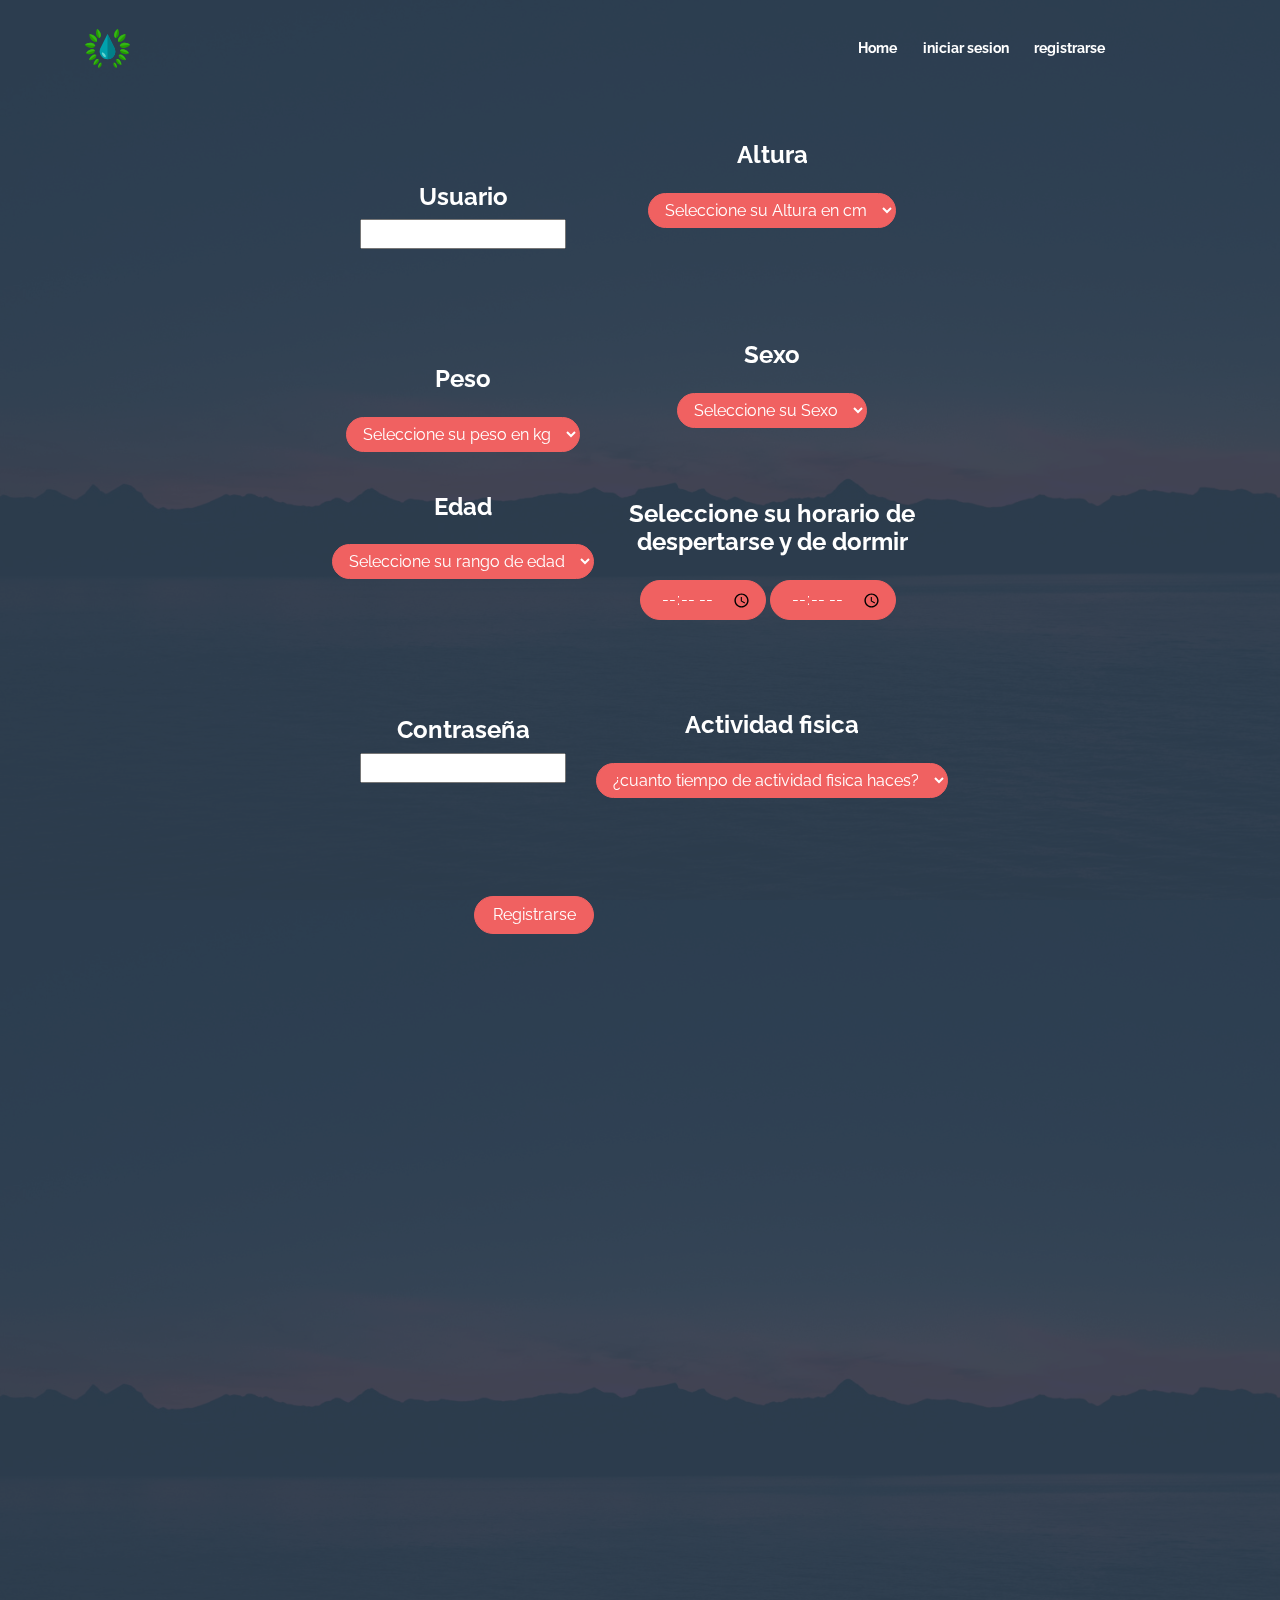
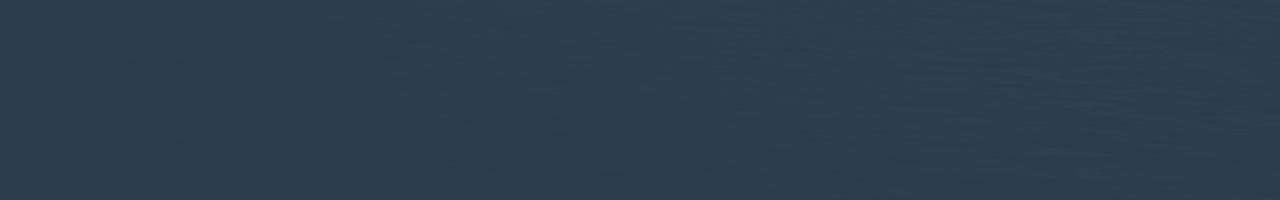
==== commit 623843cd: "Add files via upload" ====
--- a/registrar.html
+++ b/registrar.html
@@ -61,114 +61,15 @@
                 <div class="carousel-inner">
                     <div class="carousel-item active">
                         <div class="carousel-caption d-none d-md-block">
-                            <form action="login.html">
+                            <form action="login.html" method="post">
                             <table width="600" border="0" align="center">
 				<tbody>
 					<tr>
-					<td align="center"><h4>Nombre</h4>
-					<input class="name" name="name" id="name" type="text"><br><br>&nbsp;</td>
+					<td align="center"><h4>Usuario</h4>
+					<input  class="name" name="name" id="name" type="text" ><br><br>&nbsp;</td>
 					<td align="center"> <h4>Altura</h4>
-                                    <select name="altura">
+                                            <select class="btn btn-primary"  name="altura">
                                     <option disabled selected="">Seleccione su Altura en cm</option>
-                                    <option>1</option>
-                                    <option>2</option>
-                                    <option>3</option>
-                                    <option>4</option>
-                                    <option>5</option>
-                                    <option>6</option>
-                                    <option>7</option>
-                                    <option>8</option>
-                                    <option>9</option>
-                                    <option>10</option>
-                                    <option>11</option>
-                                    <option>12</option>
-                                    <option>13</option>
-                                    <option>14</option>
-                                    <option>15</option>
-                                    <option>16</option>
-                                    <option>17</option>
-                                    <option>18</option>
-                                    <option>19</option>
-                                    <option>20</option>
-                                    <option>21</option>
-                                    <option>22</option>
-                                    <option>23</option>
-                                    <option>24</option>
-                                    <option>25</option>
-                                    <option>26</option>
-                                    <option>27</option>
-                                    <option>28</option>
-                                    <option>29</option>
-                                    <option>30</option>
-                                    <option>31</option>
-                                    <option>32</option>
-                                    <option>33</option>
-                                    <option>34</option>
-                                    <option>35</option>
-                                    <option>36</option>
-                                    <option>37</option>
-                                    <option>38</option>
-                                    <option>39</option>
-                                    <option>40</option>
-                                    <option>41</option>
-                                    <option>42</option>
-                                    <option>43</option>
-                                    <option>44</option>
-                                    <option>45</option>
-                                    <option>46</option>
-                                    <option>47</option>
-                                    <option>48</option>
-                                    <option>49</option>
-                                    <option>50</option>
-                                    <option>51</option>
-                                    <option>52</option>
-                                    <option>53</option>
-                                    <option>54</option>
-                                    <option>55</option>
-                                    <option>56</option>
-                                    <option>57</option>
-                                    <option>58</option>
-                                    <option>59</option>
-                                    <option>60</option>
-                                    <option>61</option>
-                                    <option>62</option>
-                                    <option>63</option>
-                                    <option>64</option>
-                                    <option>65</option>
-                                    <option>66</option>
-                                    <option>67</option>
-                                    <option>68</option>
-                                    <option>69</option>
-                                    <option>70</option>
-                                    <option>71</option>
-                                    <option>72</option>
-                                    <option>73</option>
-                                    <option>74</option>
-                                    <option>75</option>
-                                    <option>76</option>
-                                    <option>77</option>
-                                    <option>78</option>
-                                    <option>79</option>
-                                    <option>80</option>
-                                    <option>81</option>
-                                    <option>82</option>
-                                    <option>83</option>
-                                    <option>84</option>
-                                    <option>85</option>
-                                    <option>86</option>
-                                    <option>87</option>
-                                    <option>88</option>
-                                    <option>89</option>
-                                    <option>90</option>
-                                    <option>91</option>
-                                    <option>92</option>
-                                    <option>93</option>
-                                    <option>94</option>
-                                    <option>95</option>
-                                    <option>96</option>
-                                    <option>97</option>
-                                    <option>98</option>
-                                    <option>99</option>
                                     <option>100</option>
                                     <option>101</option>
                                     <option>102</option>
@@ -327,37 +228,8 @@
 								<tr>
 									<td align="center">
 										<h4>Peso</h4>
-                                    <select name="peso">
+                                    <select class="btn btn-primary"  name="peso">
                                         <option disabled selected="">Seleccione su peso en kg</option>
-                                        <option>1</option>
-                                        <option>2</option>
-                                        <option>3</option>
-                                        <option>4</option>
-                                        <option>5</option>
-                                        <option>6</option>
-                                        <option>7</option>
-                                        <option>8</option>
-                                        <option>9</option>
-                                        <option>10</option>
-                                        <option>11</option>
-                                        <option>12</option>
-                                        <option>13</option>
-                                        <option>14</option>
-                                        <option>15</option>
-                                        <option>16</option>
-                                        <option>17</option>
-                                        <option>18</option>
-                                        <option>19</option>
-                                        <option>20</option>
-                                        <option>21</option>
-                                        <option>22</option>
-                                        <option>23</option>
-                                        <option>24</option>
-                                        <option>25</option>
-                                        <option>26</option>
-                                        <option>27</option>
-                                        <option>28</option>
-                                        <option>29</option>
                                         <option>30</option>
                                         <option>31</option>
                                         <option>32</option>
@@ -582,41 +454,123 @@
                                     </select>
 									</td>
 								  <td align="center"><h4>Sexo</h4>
-                                    <select name="sexo">
+                                    <select name="sexo" class="btn btn-primary" >
                                     <option disabled selected="">Seleccione su Sexo</option>
-                                     <option>Hombre</option>
-                                     <option>Mujer</option>
+                                     <option value="1">Hombre</option>
+                                     <option value="2">Mujer</option>
                                      </select>
                                     <br>
                                     <br> &nbsp;</td>
-								</tr>
 								<tr>
 								  <td align="center"><h4>Edad</h4>
-									<select name="edad">
+									<select name="edad" class="btn btn-primary" >
 										<option disabled selected="">Seleccione su rango de edad</option>
-										<option>16</option>
+										<option>6</option>
+                                                                                <option>7</option>
+                                                                                <option>8</option>
+                                                                                <option>9</option>
+                                                                                <option>10</option>
+                                                                                <option>11</option>
+                                                                                <option>12</option>
+                                                                                <option>13</option>
+                                                                                <option>14</option>
+                                                                                <option>15</option>
+                                                                                <option>16</option>
 										<option>17</option>
 										<option>18</option>
 										<option>19</option>
 										<option>20</option>
 										<option>21</option>
-									</select><br><br>&nbsp;
+                                                                                <option>22</option>
+                                                                                <option>23</option>
+                                                                                <option>24</option>
+                                                                                <option>25</option>
+                                                                                <option>26</option>
+                                                                                <option>27</option>
+                                                                                <option>28</option>
+                                                                                <option>29</option>
+                                                                                <option>30</option>
+                                                                                <option>31</option>
+                                                                                <option>32</option>
+                                                                                <option>33</option>
+                                                                                <option>34</option>
+                                                                                <option>35</option>
+                                                                                <option>36</option>
+                                                                                <option>37</option>
+                                                                                <option>38</option>
+                                                                                <option>39</option>
+                                                                                <option>40</option>
+                                                                                <option>41</option>
+                                                                                <option>42</option>
+                                                                                <option>43</option>
+                                                                                <option>44</option>
+                                                                                <option>45</option>
+                                                                                <option>46</option>
+                                                                                <option>47</option>
+                                                                                <option>48</option>
+                                                                                <option>49</option>
+                                                                                <option>50</option>
+                                                                                <option>51</option>
+                                                                                <option>52</option>
+                                                                                <option>53</option>
+                                                                                <option>54</option>
+                                                                                <option>55</option>
+                                                                                <option>56</option>
+                                                                                <option>57</option>
+                                                                                <option>58</option>
+                                                                                <option>59</option>
+                                                                                <option>60</option>
+                                                                                <option>61</option>
+                                                                                <option>62</option>
+                                                                                <option>63</option>
+                                                                                <option>64</option>
+                                                                                <option>65</option>
+                                                                                <option>66</option>
+                                                                                <option>67</option>
+                                                                                <option>68</option>
+                                                                                <option>69</option>
+                                                                                <option>70</option>
+                                                                                <option>71</option>
+                                                                                <option>72</option>
+                                                                                <option>73</option>
+                                                                                <option>74</option>
+                                                                                <option>75</option>
+                                                                                <option>76</option>
+                                                                                <option>77</option>
+                                                                                <option>78</option>
+                                                                                <option>79</option>
+                                                                                <option>80</option>
+                                                                        </select><br><br>&nbsp;
 									</td>
 								  <td align="center"><h4>Seleccione su horario de <br> despertarse y de dormir</h4>
-                                    <input  type="time" id="hora" >
-                                    <input  type="time" id="hora" >
+                                    <input class="btn btn-primary" type="time" id="hora" name="despertar" >
+                                    <input class="btn btn-primary"  type="time" id="hora" name="dormir" >
                                     &nbsp;</td>
 								</tr>
 								<tr>
 								  <td align="center" >
+                                                                      <br>
+                                                                      <BR>
+                                                                      <BR>
+                                                                      
 									  <h4>Contraseña</h4>
-                                    <input class="pass" name="pass" id="pass" type="pass">
+                                    <input  class="pass" name="pass" id="pass" type="password" >
                                     <br><br> 
 									<br>
 									<br>&nbsp;</td>
+                                                                  <td align="center"><h4>Actividad fisica</h4>
+									<select class="btn btn-primary" >
+										<option disabled selected="">¿cuanto tiempo de actividad fisica haces?</option>
+										<option>Ninguna</option>
+                                                                                <option>30 min</option>
+                                                                                <option>entre 30 y 1 hora</option>
+                                                                                <option>entre 1 hora y 3</option>
+                                                                                <option>mas de 3 horas</option>
+                                                                        </select>
 								</tr>
                                 <tr>
-                                    <td align="right"><a href="login.html"><input type="button" class="btn btn-primary btn-rounded" id="boton" type="submit" onclick="" value="Registrarse"></a></td>
+                                    <a href="login.html"><td align="right"><input name="action" class="btn btn-primary btn-rounded" id="boton" type="submit" onclick="" value="Registrarse"></td></a>
+
                                 </tr>
 							  </tbody>
 							</table>
@@ -626,6 +580,9 @@
                 </div>
             </div>        
         </div>
+    </header>
+     <header id="home" class="header">
+        <div class="overlay"></div>
     
         
 	<!-- core  -->
